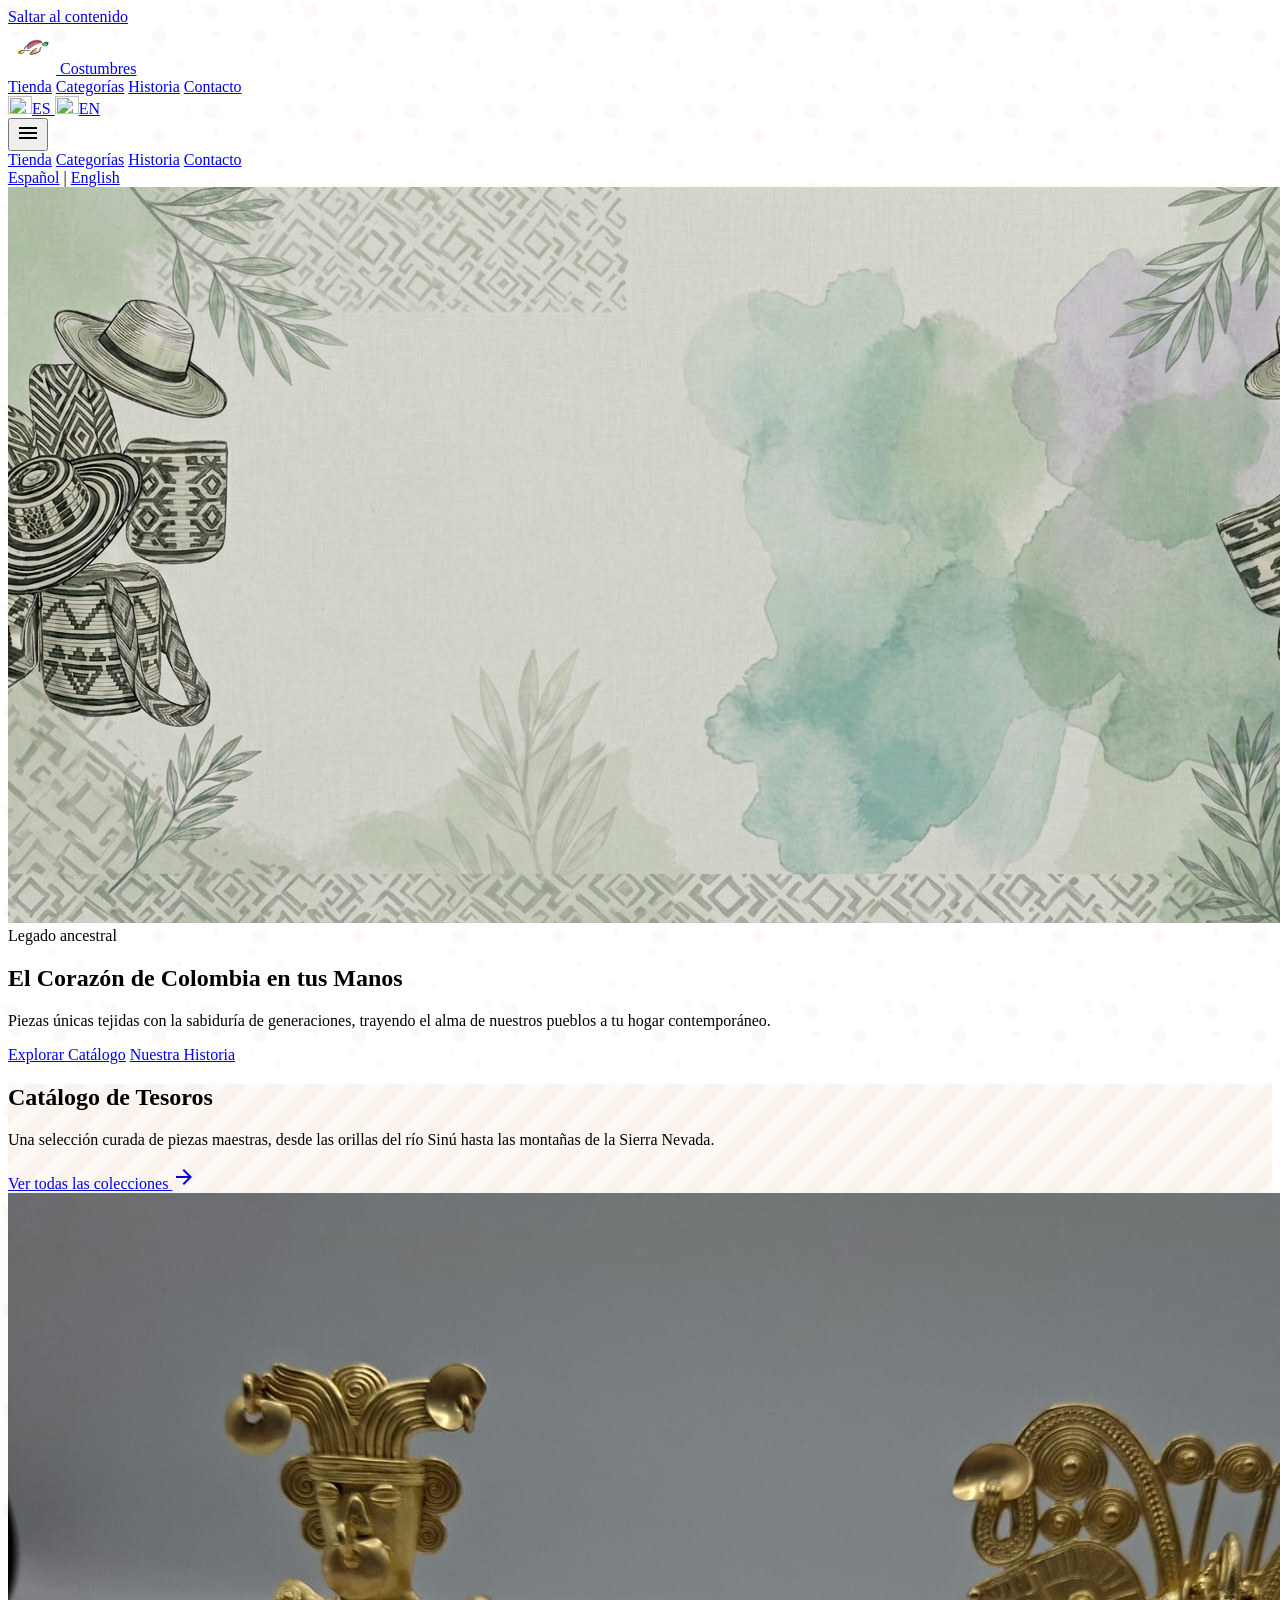
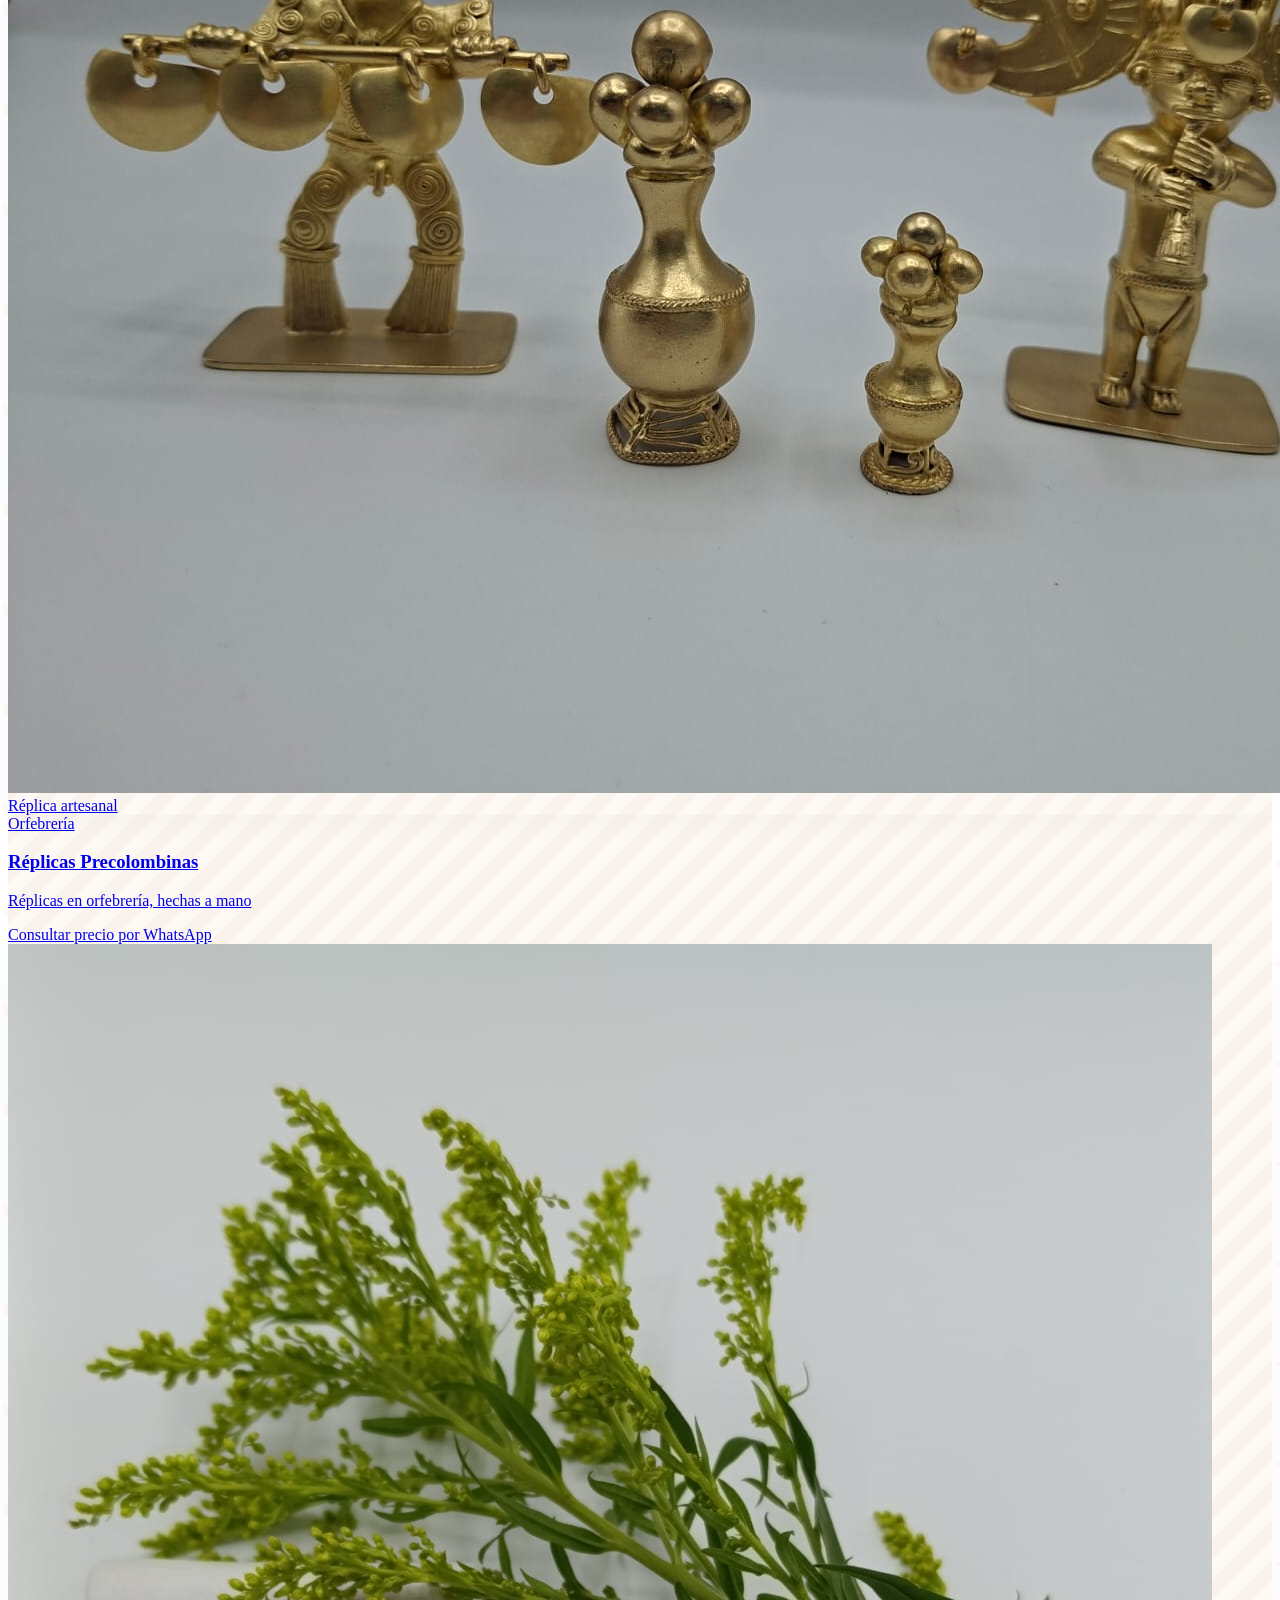
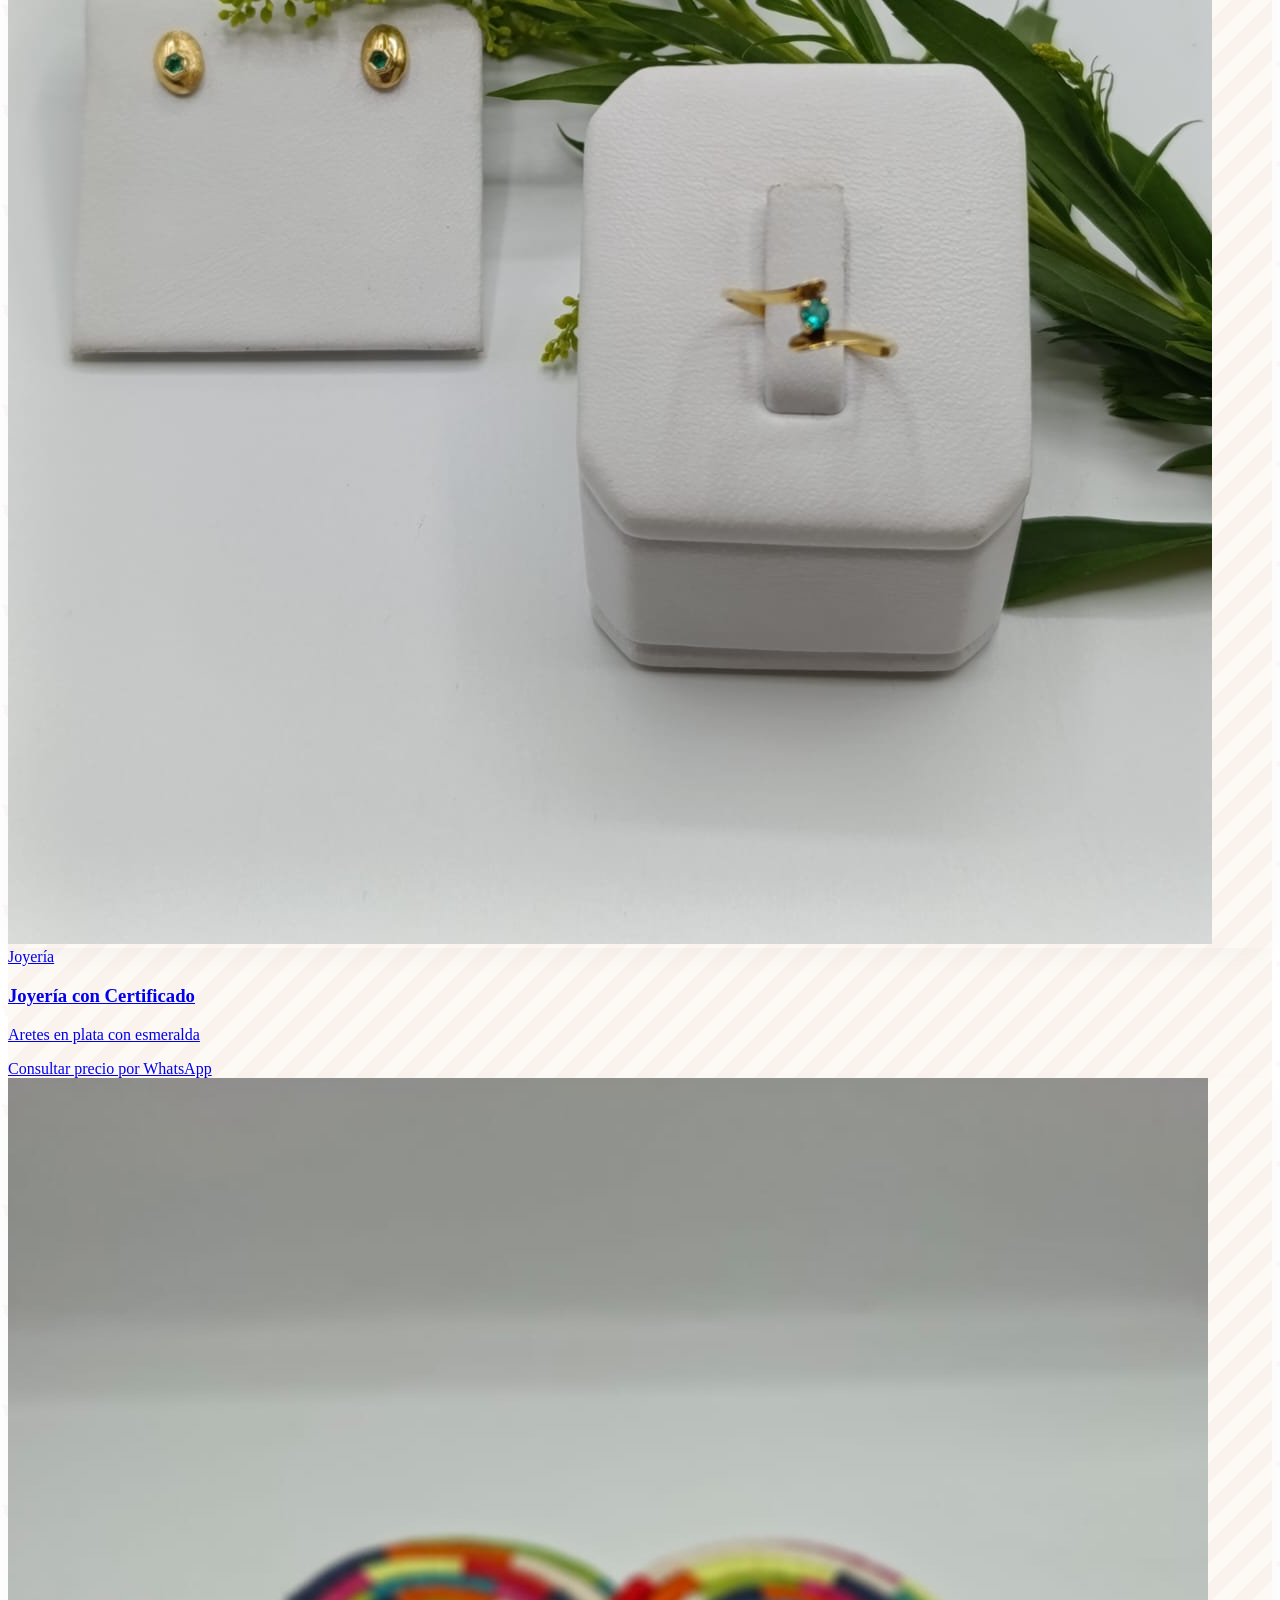
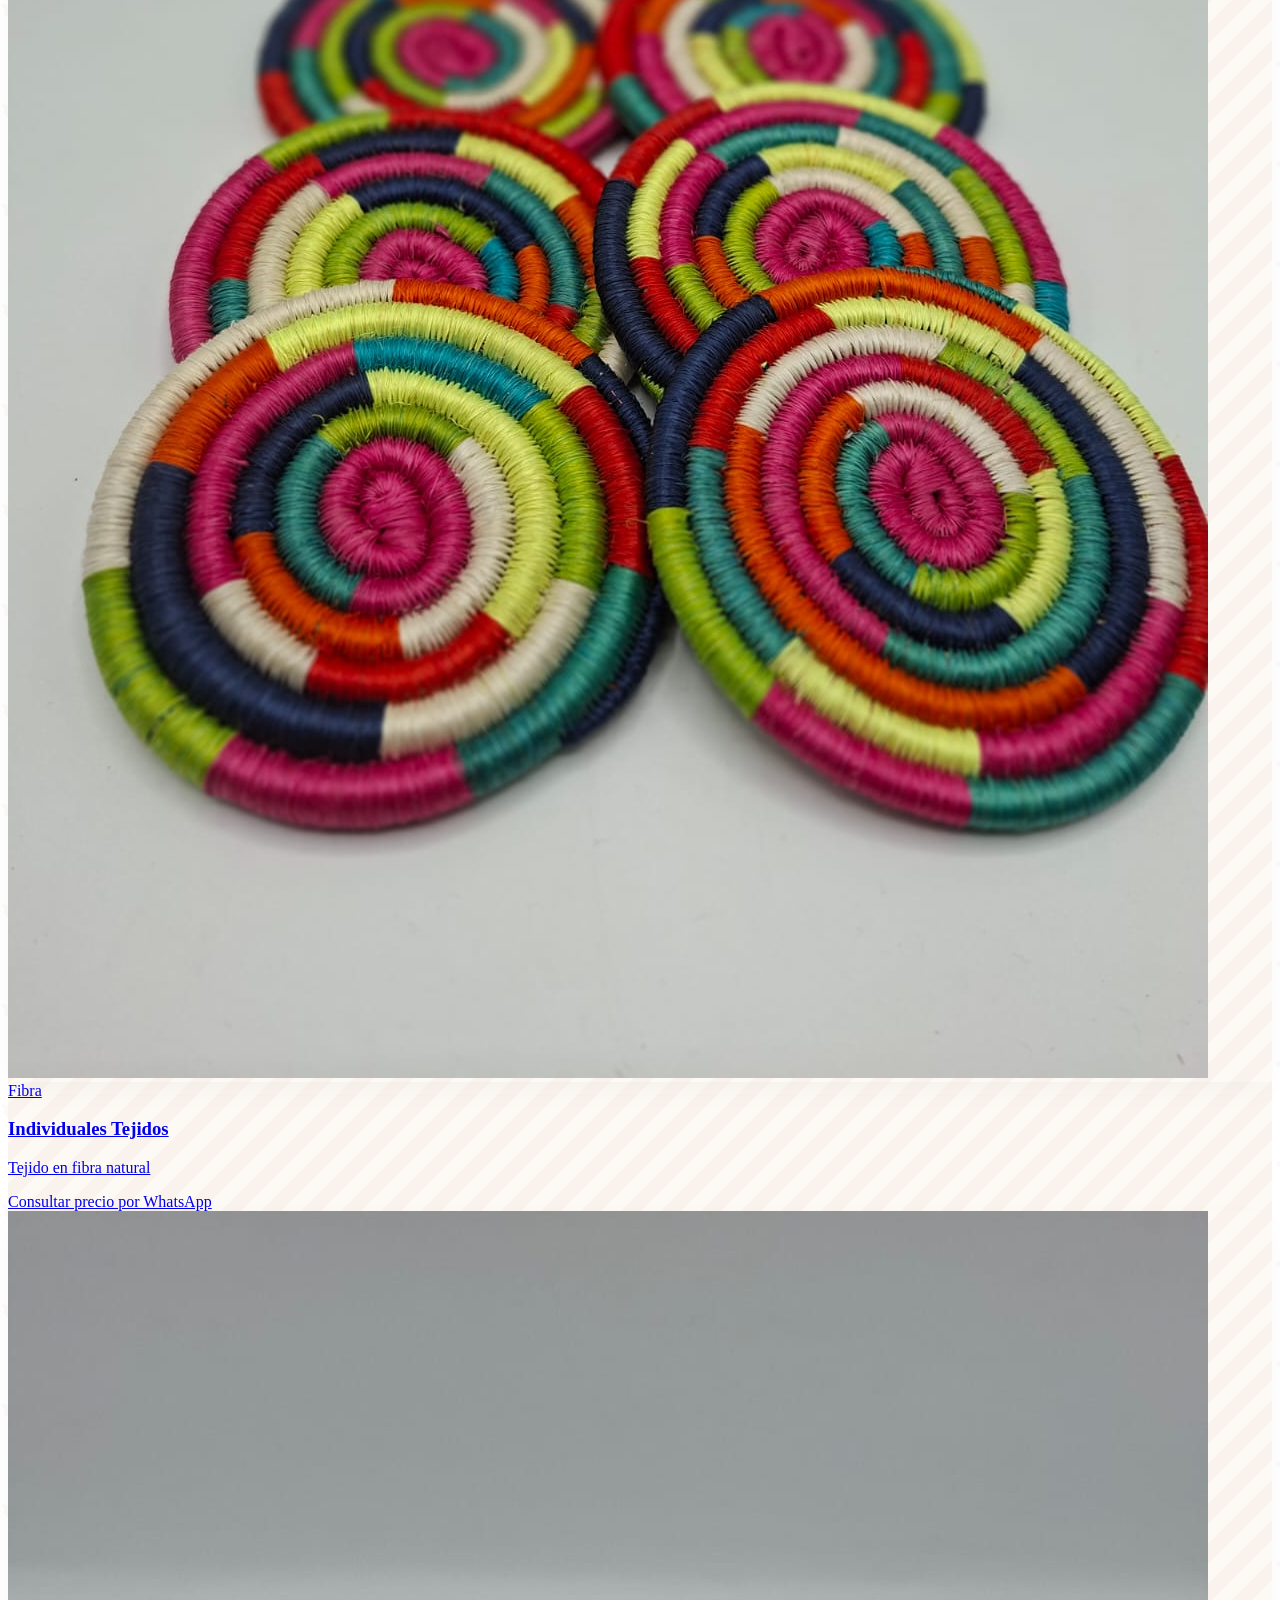
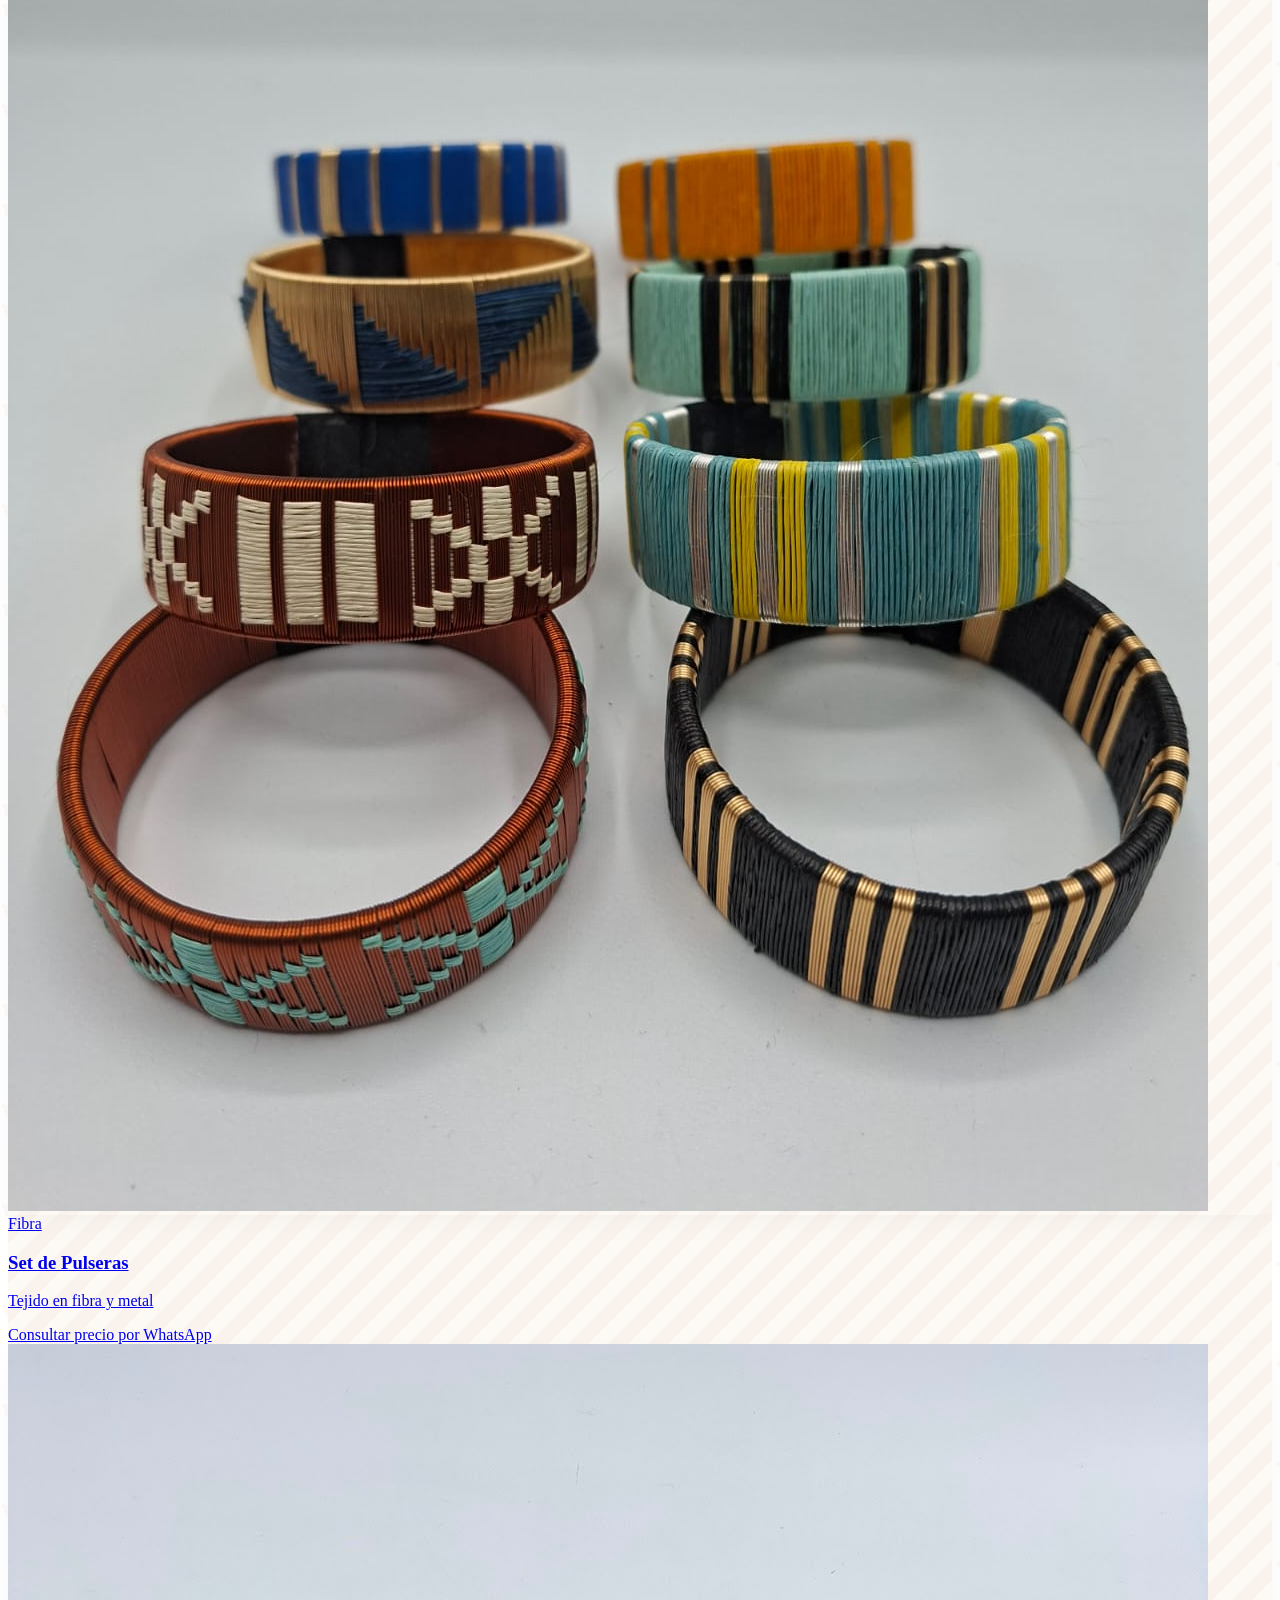
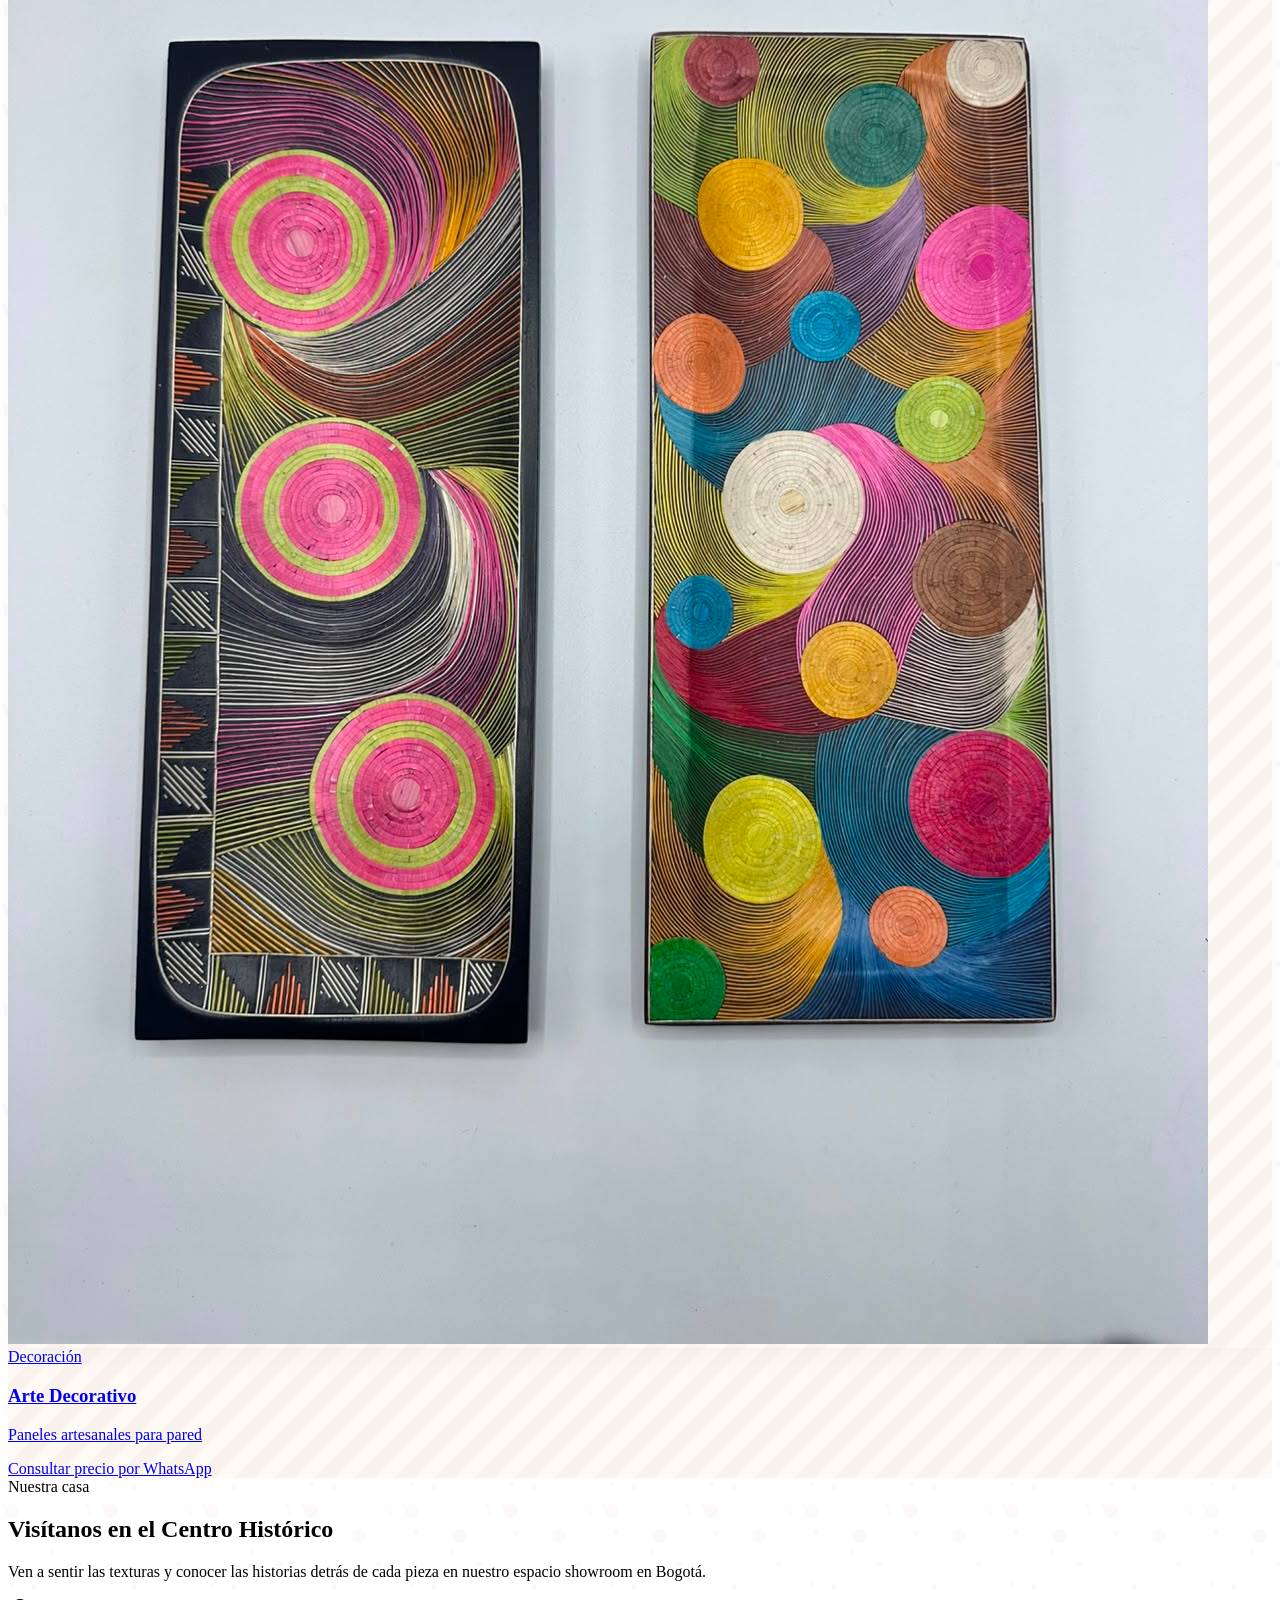
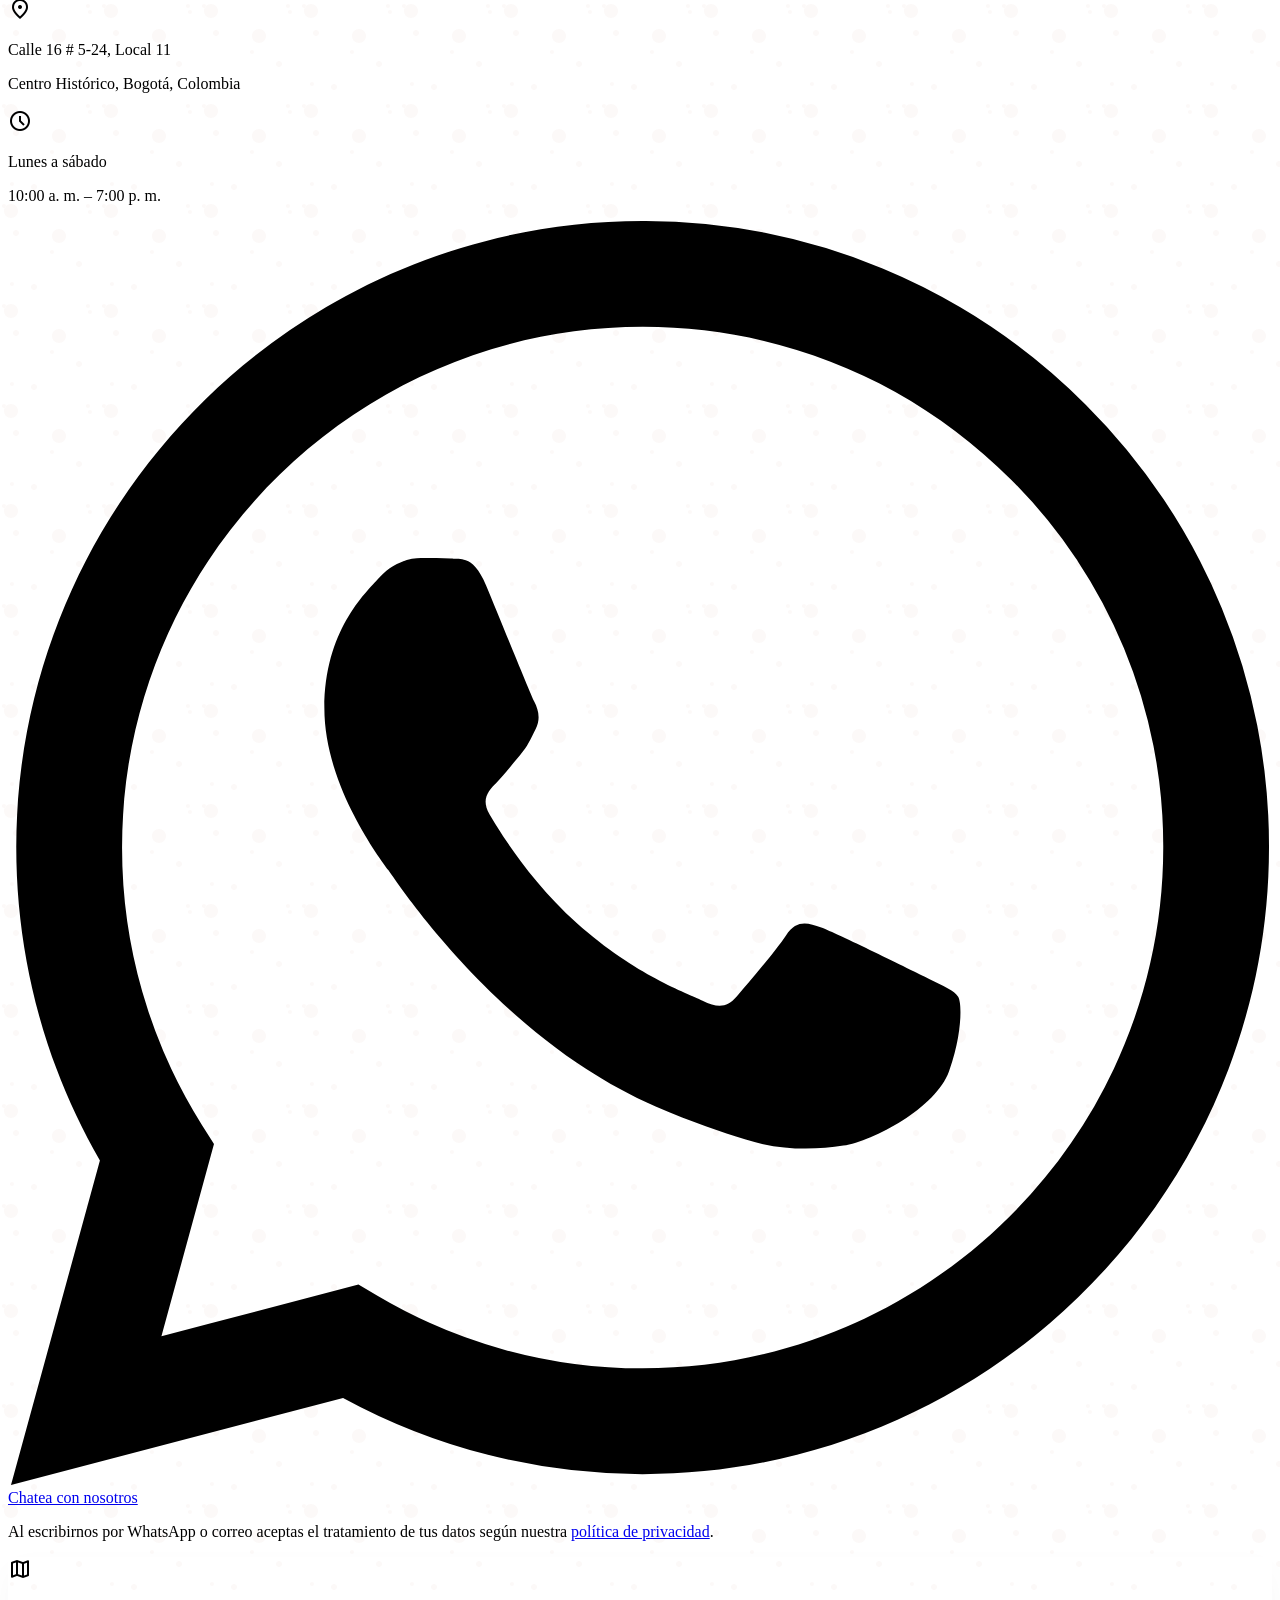
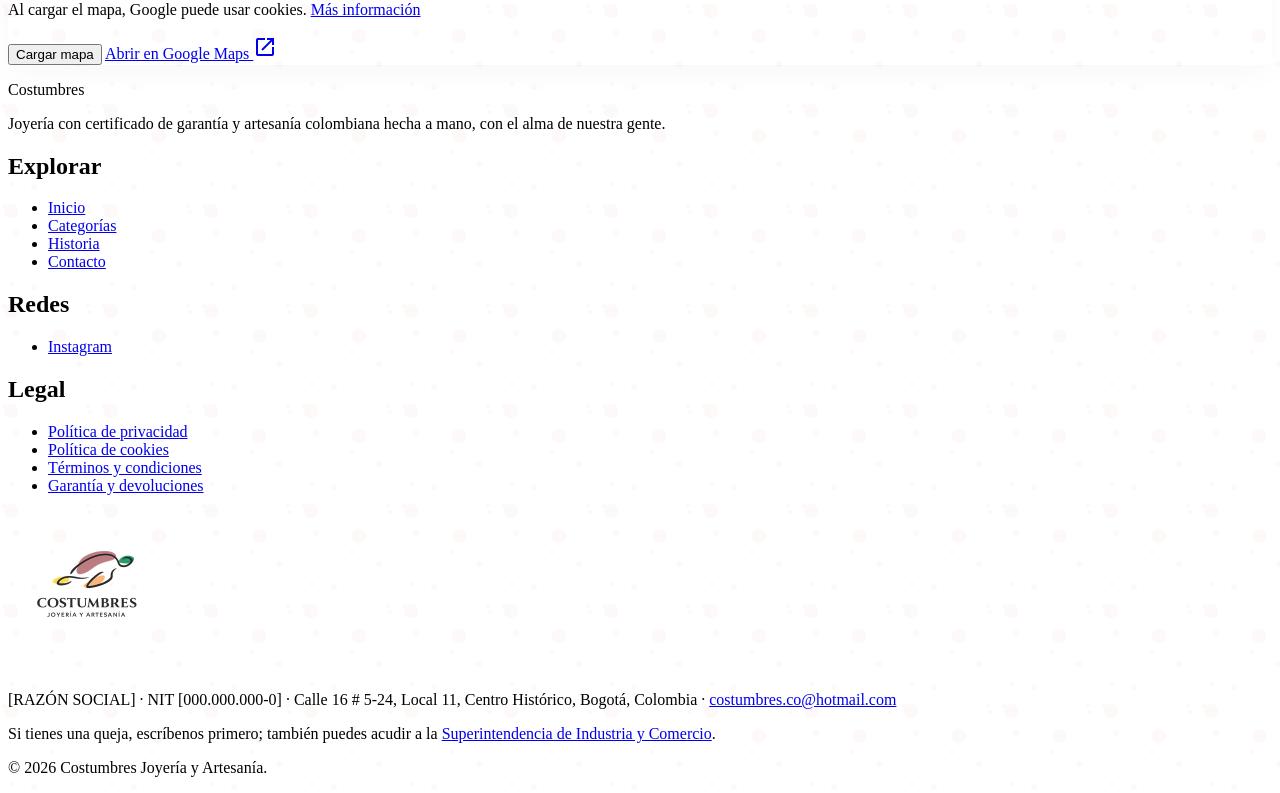
==== Costumbres_Web/index.html @ a14c39f5 "Aplicar auditoría: legal, accesibilidad, UX y rendimiento (ES y EN) - Nuevas páginas privacidad.html" ====
<!DOCTYPE html>

<html class="light" lang="es">

<head>
    <meta charset="utf-8" />
    <meta content="width=device-width, initial-scale=1.0" name="viewport" />
    <title>Costumbres | Joyería y artesanía colombiana en Bogotá</title>
    <meta name="description" content="Joyería con certificado de garantía y artesanías colombianas hechas a mano: chaquira, werregue, sombrero vueltiao, mochila wayúu y más. Visítanos en el centro histórico de Bogotá o escríbenos por WhatsApp." />
    <meta property="og:type" content="website" />
    <meta property="og:site_name" content="Costumbres" />
    <meta property="og:title" content="Costumbres | Joyería y artesanía colombiana en Bogotá" />
    <meta property="og:description" content="Joyería con certificado de garantía y artesanías colombianas hechas a mano: chaquira, werregue, sombrero vueltiao, mochila wayúu y más. Visítanos en el centro histórico de Bogotá o escríbenos por WhatsApp." />
    <meta property="og:locale" content="es_CO" />
    <!-- Al publicar en Cloudflare: agregar og:image, <link rel="canonical"> y <link rel="alternate" hreflang> con la URL absoluta del dominio -->
    <link rel="icon" type="image/png" href="img/logos/icono-96.png" />
    <link rel="apple-touch-icon" href="img/logos/icono-192.png" />
    <link href="https://fonts.googleapis.com" rel="preconnect" />
    <link crossorigin="" href="https://fonts.gstatic.com" rel="preconnect" />
    <link
        href="https://fonts.googleapis.com/css2?family=Be+Vietnam+Pro:wght@400;600&amp;family=Bricolage+Grotesque:wght@600;700;800&amp;display=swap"
        rel="stylesheet" />
    <link
        href="https://fonts.googleapis.com/css2?family=Material+Symbols+Outlined:opsz,wght,FILL,GRAD@24,400,0..1,0&amp;icon_names=arrow_forward,chat,close,eco,energy_savings_leaf,expand_more,format_quote,location_on,mail,map,menu,open_in_new,pause,play_arrow,schedule,verified&amp;display=block"
        rel="stylesheet" />
    <script src="https://cdn.tailwindcss.com?plugins=forms,container-queries"></script>
    <script src="js/tailwind-config.js"></script>
    <link href="css/base.css" rel="stylesheet" />
    <link href="css/index.css" rel="stylesheet" />
</head>

<body
    class="bg-background text-on-surface selection:bg-primary selection:text-on-primary font-body-md overflow-x-hidden organic-texture">
    <a href="#contenido"
        class="sr-only focus:not-sr-only focus:fixed focus:top-3 focus:left-3 focus:z-[60] focus:bg-surface focus:text-on-primary-fixed-variant focus:px-5 focus:py-3 focus:rounded-full focus:shadow-md font-label-md text-label-md">Saltar al contenido</a>
    <!-- TopNavBar -->
    <nav aria-label="Principal"
        class="site-nav fixed top-0 w-full z-50 bg-surface/90 backdrop-blur-md border-b border-outline-variant/30 transition-shadow duration-300">
        <div
            class="flex justify-between items-center px-margin-mobile md:px-margin-desktop max-w-container-max mx-auto h-20">
            <a href="index.html" aria-label="Costumbres, inicio" class="rounded-lg transition-transform active:scale-95 flex items-center gap-3">
                <img alt="" class="h-12 w-12 object-contain" src="img/logos/icono-96.png" width="48" height="48" />
                <span
                    class="font-headline-md text-headline-md font-bold text-primary tracking-tight hidden sm:inline">Costumbres</span>
            </a>
            <div class="hidden md:flex items-center gap-8">
                <a class="font-label-md text-label-md text-on-primary-fixed-variant border-b-2 border-primary pb-1"
                    href="index.html" aria-current="page">Tienda</a>
                <a class="font-label-md text-label-md text-on-surface-variant hover:text-on-primary-fixed-variant transition-colors duration-300"
                    href="categorias.html">Categorías</a>
                <a class="font-label-md text-label-md text-on-surface-variant hover:text-on-primary-fixed-variant transition-colors duration-300"
                    href="historia.html">Historia</a>
                <a class="font-label-md text-label-md text-on-surface-variant hover:text-on-primary-fixed-variant transition-colors duration-300"
                    href="contacto.html">Contacto</a>
                <div class="flex items-center gap-1 border-l border-outline-variant/40 pl-6" role="group" aria-label="Idioma">
                    <a href="index.html" hreflang="es" lang="es" title="Español"
                        class="flex items-center gap-2 px-3 py-2 rounded-full font-label-md text-label-md transition-colors text-on-primary-fixed-variant bg-surface-container-low" aria-current="true">
                        <img src="https://flagcdn.com/24x18/co.png" alt="" width="24" height="18" class="rounded-sm shadow-sm" />ES
                    </a>
                    <a href="en/index.html" hreflang="en" lang="en" title="English"
                        class="flex items-center gap-2 px-3 py-2 rounded-full font-label-md text-label-md transition-colors text-on-surface-variant hover:text-on-primary-fixed-variant">
                        <img src="https://flagcdn.com/24x18/us.png" alt="" width="24" height="18" class="rounded-sm shadow-sm" />EN
                    </a>
                </div>
            </div>
            <button id="menu-toggle" type="button"
                class="md:hidden w-11 h-11 flex items-center justify-center rounded-full hover:bg-surface-container-low transition-colors"
                aria-label="Abrir menú" aria-expanded="false" aria-controls="mobile-menu"
                data-label-open="Abrir menú" data-label-close="Cerrar menú">
                <span class="material-symbols-outlined" aria-hidden="true">menu</span>
            </button>
        </div>
        <div id="mobile-menu"
            class="hidden md:hidden flex-col bg-surface border-t border-outline-variant/30 px-margin-mobile py-4 gap-1">
            <a class="block py-3 font-label-md text-label-md text-on-primary-fixed-variant font-bold" href="index.html" aria-current="page">Tienda</a>
            <a class="block py-3 font-label-md text-label-md text-on-surface-variant" href="categorias.html">Categorías</a>
            <a class="block py-3 font-label-md text-label-md text-on-surface-variant" href="historia.html">Historia</a>
            <a class="block py-3 font-label-md text-label-md text-on-surface-variant" href="contacto.html">Contacto</a>
            <div class="flex items-center gap-2 pt-3 mt-2 border-t border-outline-variant/20 text-label-md font-label-md"
                role="group" aria-label="Idioma">
                <a class="py-3 text-on-primary-fixed-variant font-bold" aria-current="true" href="index.html" hreflang="es" lang="es">Español</a>
                <span class="text-on-surface-variant" aria-hidden="true">|</span>
                <a class="py-3 text-on-surface-variant" href="en/index.html" hreflang="en" lang="en">English</a>
            </div>
        </div>
    </nav>
    <main id="contenido" class="pt-20">
        <!-- Hero Section -->
        <section class="relative h-[85vh] flex items-center justify-center overflow-hidden">
            <div class="absolute inset-0 z-0">
                <img alt="Collar artesanal en chaquira, hecho a mano, con patrones geométricos de colores" fetchpriority="high"
                    class="w-full h-full object-cover contrast-105 saturate-105 brightness-100" src="img/hero/hero-inicio.jpg" />
                <!-- Sombra radial clara en el centro para aislar el texto -->
                <div class="absolute inset-0 bg-[radial-gradient(circle,_rgba(255,255,255,0.6)_0%,_transparent_70%)]"></div>
            </div>

            <div class="relative z-10 text-center px-margin-mobile md:px-margin-desktop max-w-4xl mx-auto">
                <span class="font-label-md text-label-md text-on-primary-fixed-variant bg-surface-container-low/80 backdrop-blur px-4 py-1 rounded-full mb-6 inline-block border border-outline-variant/30">
                    Legado ancestral
                </span>

                <!-- Tipografía oscura para máxima legibilidad -->
                <h1 class="font-display-lg text-display-lg-mobile md:text-display-lg text-on-surface mb-8 leading-tight drop-shadow-sm">
                    El Corazón de Colombia en tus Manos
                </h1>
                <p class="font-body-lg text-body-lg text-on-surface-variant mb-10 max-w-2xl mx-auto text-balance">
                    Piezas únicas tejidas con la sabiduría de generaciones, trayendo el alma de nuestros pueblos a tu hogar contemporáneo.
                </p>

                <div class="flex flex-col md:flex-row gap-4 justify-center">
                    <a class="bg-primary text-on-primary-fixed px-8 py-4 rounded-full font-label-md text-label-md hover:brightness-110 active:scale-95 transition-all shadow-lg shadow-primary/20 inline-flex items-center justify-center gap-2 text-center" href="categorias.html">Explorar Catálogo</a>
                    <a class="border-2 border-primary text-on-primary-fixed-variant px-8 py-4 rounded-full font-label-md text-label-md hover:bg-primary/10 active:scale-95 transition-all inline-flex items-center justify-center gap-2 text-center" href="historia.html">Nuestra Historia</a>
                </div>
            </div>
        </section>
        <!-- Product Grid: Catálogo de Tesoros -->
        <section
            class="py-24 px-margin-mobile md:px-margin-desktop max-w-container-max mx-auto woven-pattern rounded-[40px] my-12">
            <div class="flex flex-col md:flex-row justify-between md:items-end mb-16 gap-6">
                <div class="max-w-xl">
                    <h2 class="font-headline-lg text-headline-lg text-on-surface mb-4">Catálogo de Tesoros</h2>
                    <p class="font-body-md text-body-md text-on-surface-variant">Una selección curada de piezas maestras, desde las orillas del río Sinú hasta las montañas de la Sierra Nevada.</p>
                </div>
                <a href="categorias.html" class="text-on-primary-fixed-variant font-label-md text-label-md flex items-center gap-2 group py-2 hover:underline underline-offset-4">
                    Ver todas las colecciones
                    <span class="material-symbols-outlined motion-safe:group-hover:translate-x-1 transition-transform" aria-hidden="true">arrow_forward</span>
                </a>
            </div>
            <div class="grid grid-cols-1 md:grid-cols-12 gap-gutter">
                <a href="https://wa.me/573000000000?text=Hola%2C%20Costumbres.%20Quiero%20consultar%20el%20precio%20de%3A%20R%C3%A9plicas%20Precolombinas" target="_blank" rel="noopener"
                    class="md:col-span-8 group block rounded-3xl motion-safe:hover:-translate-y-1 transition-transform duration-300">
                    <div class="relative aspect-[16/9] overflow-hidden rounded-3xl earth-shadow mb-6">
                        <img class="w-full h-full object-cover motion-safe:group-hover:scale-105 transition-transform duration-700"
                            alt="Réplicas artesanales de figuras antropomorfas de orfebrería precolombina" src="img/artesanias/f11.jpg" loading="lazy" decoding="async" />
                        <div class="absolute top-6 left-6">
                            <span class="bg-tertiary-fixed text-on-tertiary-fixed px-3 py-1 rounded-full font-label-md text-label-md">Réplica artesanal</span>
                        </div>
                    </div>
                    <div>
                        <span class="inline-flex items-center gap-2 font-label-md text-label-md text-on-primary-fixed-variant mb-2">
                            <span class="w-2 h-2 rounded-full bg-primary" aria-hidden="true"></span>Orfebrería
                        </span>
                        <h3 class="font-headline-md text-headline-md text-on-surface mb-1">Réplicas Precolombinas</h3>
                        <p class="text-on-surface-variant font-body-md">Réplicas en orfebrería, hechas a mano</p>
                        <span class="mt-3 inline-flex items-center gap-2 font-label-md text-label-md text-on-primary-fixed-variant group-hover:underline underline-offset-4">Consultar precio por WhatsApp</span>
                    </div>
                </a>
                <a href="https://wa.me/573000000000?text=Hola%2C%20Costumbres.%20Quiero%20consultar%20el%20precio%20de%3A%20Joyer%C3%ADa%20con%20Certificado" target="_blank" rel="noopener"
                    class="md:col-span-4 flex flex-col group block rounded-3xl motion-safe:hover:-translate-y-1 transition-transform duration-300">
                    <div class="relative flex-grow aspect-[4/5] overflow-hidden rounded-3xl earth-shadow mb-6">
                        <img class="w-full h-full object-cover motion-safe:group-hover:scale-105 transition-transform duration-700"
                            alt="Aretes en plata con esmeralda y anillo en su estuche" src="img/joyas/f03.jpg" loading="lazy" decoding="async" />
                    </div>
                    <div>
                        <span class="inline-flex items-center gap-2 font-label-md text-label-md text-tertiary mb-2">
                            <span class="w-2 h-2 rounded-full bg-tertiary-fixed-dim" aria-hidden="true"></span>Joyería
                        </span>
                        <h3 class="font-headline-md text-headline-md text-on-surface mb-1">Joyería con Certificado</h3>
                        <p class="text-on-surface-variant font-body-md">Aretes en plata con esmeralda</p>
                        <span class="mt-3 inline-flex items-center gap-2 font-label-md text-label-md text-on-primary-fixed-variant group-hover:underline underline-offset-4">Consultar precio por WhatsApp</span>
                    </div>
                </a>
                <a href="https://wa.me/573000000000?text=Hola%2C%20Costumbres.%20Quiero%20consultar%20el%20precio%20de%3A%20Individuales%20Tejidos" target="_blank" rel="noopener"
                    class="md:col-span-4 group block rounded-3xl motion-safe:hover:-translate-y-1 transition-transform duration-300">
                    <div class="relative aspect-square overflow-hidden rounded-3xl earth-shadow mb-6">
                        <img class="w-full h-full object-cover motion-safe:group-hover:scale-105 transition-transform duration-700"
                            alt="Individuales tejidos a mano en fibra con patrones circulares de colores" src="img/artesanias/f20.jpg" loading="lazy" decoding="async" />
                    </div>
                    <div>
                        <span class="inline-flex items-center gap-2 font-label-md text-label-md text-secondary mb-2">
                            <span class="w-2 h-2 rounded-full bg-secondary" aria-hidden="true"></span>Fibra
                        </span>
                        <h3 class="font-headline-md text-headline-md text-on-surface mb-1">Individuales Tejidos</h3>
                        <p class="text-on-surface-variant font-body-md">Tejido en fibra natural</p>
                        <span class="mt-3 inline-flex items-center gap-2 font-label-md text-label-md text-on-primary-fixed-variant group-hover:underline underline-offset-4">Consultar precio por WhatsApp</span>
                    </div>
                </a>
                <a href="https://wa.me/573000000000?text=Hola%2C%20Costumbres.%20Quiero%20consultar%20el%20precio%20de%3A%20Set%20de%20Pulseras" target="_blank" rel="noopener"
                    class="md:col-span-4 group block rounded-3xl motion-safe:hover:-translate-y-1 transition-transform duration-300">
                    <div class="relative aspect-square overflow-hidden rounded-3xl earth-shadow mb-6">
                        <img class="w-full h-full object-cover motion-safe:group-hover:scale-105 transition-transform duration-700"
                            alt="Pulseras artesanales tejidas en fibra con hilos dorados" src="img/artesanias/f46.jpg" loading="lazy" decoding="async" />
                    </div>
                    <div>
                        <span class="inline-flex items-center gap-2 font-label-md text-label-md text-tertiary mb-2">
                            <span class="w-2 h-2 rounded-full bg-tertiary-fixed-dim" aria-hidden="true"></span>Fibra
                        </span>
                        <h3 class="font-headline-md text-headline-md text-on-surface mb-1">Set de Pulseras</h3>
                        <p class="text-on-surface-variant font-body-md">Tejido en fibra y metal</p>
                        <span class="mt-3 inline-flex items-center gap-2 font-label-md text-label-md text-on-primary-fixed-variant group-hover:underline underline-offset-4">Consultar precio por WhatsApp</span>
                    </div>
                </a>
                <a href="https://wa.me/573000000000?text=Hola%2C%20Costumbres.%20Quiero%20consultar%20el%20precio%20de%3A%20Arte%20Decorativo" target="_blank" rel="noopener"
                    class="md:col-span-4 group block rounded-3xl motion-safe:hover:-translate-y-1 transition-transform duration-300">
                    <div class="relative aspect-square overflow-hidden rounded-3xl earth-shadow mb-6">
                        <img class="w-full h-full object-cover motion-safe:group-hover:scale-105 transition-transform duration-700"
                            alt="Arte decorativo artesanal con círculos de colores en relieve" src="img/artesanias/f60.jpg" loading="lazy" decoding="async" />
                    </div>
                    <div>
                        <span class="inline-flex items-center gap-2 font-label-md text-label-md text-secondary mb-2">
                            <span class="w-2 h-2 rounded-full bg-secondary" aria-hidden="true"></span>Decoración
                        </span>
                        <h3 class="font-headline-md text-headline-md text-on-surface mb-1">Arte Decorativo</h3>
                        <p class="text-on-surface-variant font-body-md">Paneles artesanales para pared</p>
                        <span class="mt-3 inline-flex items-center gap-2 font-label-md text-label-md text-on-primary-fixed-variant group-hover:underline underline-offset-4">Consultar precio por WhatsApp</span>
                    </div>
                </a>
            </div>
        </section>
        <!-- Visit Us Section -->
        <section class="py-24 px-margin-mobile md:px-margin-desktop max-w-container-max mx-auto">
            <div class="grid grid-cols-1 md:grid-cols-2 gap-16 items-center">
                <div class="space-y-10">
                    <div>
                        <span class="font-label-md text-label-md text-on-primary-fixed-variant mb-4 block">Nuestra casa</span>
                        <h2 class="font-display-lg text-display-lg-mobile md:text-headline-lg text-on-surface">Visítanos en el Centro Histórico</h2>
                        <p class="font-body-lg text-body-lg text-on-surface-variant mt-6">Ven a sentir las texturas y conocer las historias detrás de cada pieza en nuestro espacio showroom en Bogotá.</p>
                    </div>
                    <div class="space-y-6">
                        <div class="flex items-start gap-4">
                            <span class="material-symbols-outlined text-primary text-3xl" aria-hidden="true">location_on</span>
                            <div>
                                <p class="font-headline-md text-on-surface">Calle 16 # 5-24, Local 11</p>
                                <p class="text-on-surface-variant">Centro Histórico, Bogotá, Colombia</p>
                            </div>
                        </div>
                        <div class="flex items-start gap-4">
                            <span class="material-symbols-outlined text-primary text-3xl" aria-hidden="true">schedule</span>
                            <div>
                                <p class="font-headline-md text-on-surface">Lunes a sábado</p>
                                <p class="text-on-surface-variant">10:00 a. m. – 7:00 p. m.</p>
                            </div>
                        </div>
                    </div>
                    <div class="pt-6 space-y-4">
                        <a class="inline-flex items-center gap-3 bg-whatsapp text-on-surface px-8 py-4 rounded-full font-label-md text-label-md hover:brightness-105 transition-all shadow-lg shadow-whatsapp/20 active:scale-95" href="https://wa.me/573000000000?text=Hola%2C%20Costumbres.%20Quiero%20m%C3%A1s%20informaci%C3%B3n%20sobre%20sus%20piezas." target="_blank" rel="noopener">
                            <svg class="w-6 h-6 fill-current" viewBox="0 0 24 24" aria-hidden="true" focusable="false"><path d="M17.472 14.382c-.297-.149-1.758-.867-2.03-.967-.273-.099-.471-.148-.67.15-.197.297-.767.966-.94 1.164-.173.199-.347.223-.644.075-.297-.15-1.255-.463-2.39-1.475-.883-.788-1.48-1.761-1.653-2.059-.173-.297-.018-.458.13-.606.134-.133.298-.347.446-.52.149-.174.198-.298.298-.497.099-.198.05-.371-.025-.52-.075-.149-.669-1.612-.916-2.207-.242-.579-.487-.5-.669-.51-.173-.008-.371-.01-.57-.01-.198 0-.52.074-.792.372-.272.297-1.04 1.016-1.04 2.479 0 1.462 1.065 2.875 1.213 3.074.149.198 2.096 3.2 5.077 4.487.709.306 1.262.489 1.694.625.712.227 1.36.195 1.871.118.571-.085 1.758-.719 2.006-1.413.248-.694.248-1.289.173-1.413-.074-.124-.272-.198-.57-.347m-5.421 7.403h-.004a9.87 9.87 0 01-5.031-1.378l-.361-.214-3.741.982.998-3.648-.235-.374a9.86 9.86 0 01-1.51-5.26c.001-5.45 4.436-9.884 9.888-9.884 2.64 0 5.122 1.03 6.988 2.898a9.825 9.825 0 012.893 6.994c-.003 5.45-4.437 9.884-9.885 9.884m8.413-18.297A11.815 11.815 0 0012.05 0C5.495 0 .16 5.335.157 11.892c0 2.096.547 4.142 1.588 5.945L.057 24l6.305-1.654a11.882 11.882 0 005.683 1.448h.005c6.554 0 11.89-5.335 11.893-11.893a11.821 11.821 0 00-3.48-8.413z"></path></svg>
                            Chatea con nosotros
                        </a>
                        <p class="font-body-md text-label-md text-on-surface-variant max-w-md">Al escribirnos por WhatsApp o correo aceptas el tratamiento de tus datos según nuestra <a class="underline underline-offset-4 hover:text-on-primary-fixed-variant" href="privacidad.html">política de privacidad</a>.</p>
                    </div>
                </div>
                <div class="relative rounded-3xl overflow-hidden earth-shadow h-80 md:h-[500px]">
                    <div class="map-facade w-full h-full bg-surface-container-low flex flex-col items-center justify-center gap-4 p-6 text-center"
                        data-map-src="https://www.google.com/maps?q=Calle+16+%235-24+Local+11%2C+Bogot%C3%A1%2C+Colombia&amp;output=embed" data-map-title="Ubicación de Costumbres en Bogotá">
                        <span class="material-symbols-outlined text-on-primary-fixed-variant text-5xl" aria-hidden="true">map</span>
                        <p class="font-body-md text-body-md text-on-surface-variant max-w-xs">Al cargar el mapa, Google puede usar cookies. <a class="underline underline-offset-4" href="privacidad.html#cookies">Más información</a></p>
                        <div class="flex flex-wrap gap-3 justify-center">
                            <button type="button" class="map-load bg-primary text-on-primary-fixed px-6 py-3 rounded-full font-label-md text-label-md hover:brightness-110 active:scale-95 transition-all">Cargar mapa</button>
                            <a href="https://www.google.com/maps/search/?api=1&amp;query=Calle+16+%235-24+Local+11%2C+Bogot%C3%A1%2C+Colombia" target="_blank" rel="noopener"
                                class="border-2 border-primary text-on-primary-fixed-variant px-6 py-3 rounded-full font-label-md text-label-md hover:bg-primary/10 transition-all inline-flex items-center gap-2">Abrir en Google Maps
                                <span class="material-symbols-outlined text-base" aria-hidden="true">open_in_new</span></a>
                        </div>
                    </div>
                </div>
            </div>
        </section>
    </main>
    <!-- Footer -->
    <footer class="bg-surface-container-low border-t border-outline-variant/20 pt-16 pb-10 mt-12">
        <div class="grid grid-cols-2 md:grid-cols-5 gap-x-gutter gap-y-10 px-margin-mobile md:px-margin-desktop max-w-container-max mx-auto mb-12">
            <div class="col-span-2 md:col-span-1 space-y-4">
                <p class="font-headline-md text-headline-md text-on-primary-fixed-variant font-bold">Costumbres</p>
                <p class="font-body-md text-body-md text-on-surface-variant max-w-xs">Joyería con certificado de garantía y artesanía colombiana hecha a mano, con el alma de nuestra gente.</p>
            </div>
            <div>
                <h2 class="font-label-md text-label-md text-on-surface mb-4">Explorar</h2>
                <ul class="space-y-2">
                    <li><a class="text-on-surface-variant hover:text-on-primary-fixed-variant transition-colors hover:underline decoration-primary/30 underline-offset-4 inline-block py-1" href="index.html">Inicio</a></li>
                    <li><a class="text-on-surface-variant hover:text-on-primary-fixed-variant transition-colors hover:underline decoration-primary/30 underline-offset-4 inline-block py-1" href="categorias.html">Categorías</a></li>
                    <li><a class="text-on-surface-variant hover:text-on-primary-fixed-variant transition-colors hover:underline decoration-primary/30 underline-offset-4 inline-block py-1" href="historia.html">Historia</a></li>
                    <li><a class="text-on-surface-variant hover:text-on-primary-fixed-variant transition-colors hover:underline decoration-primary/30 underline-offset-4 inline-block py-1" href="contacto.html">Contacto</a></li>
                </ul>
            </div>
            <div>
                <h2 class="font-label-md text-label-md text-on-surface mb-4">Redes</h2>
                <ul class="space-y-2">
                    <li><a class="text-on-surface-variant hover:text-on-primary-fixed-variant transition-colors hover:underline decoration-primary/30 underline-offset-4 inline-block py-1" href="https://www.instagram.com/costumbres.co/" target="_blank" rel="noopener">Instagram</a></li>
                    <!-- PENDIENTE: agregar Facebook y TikTok cuando tengan URL real -->
                </ul>
            </div>
            <div>
                <h2 class="font-label-md text-label-md text-on-surface mb-4">Legal</h2>
                <ul class="space-y-2">
                    <li><a class="text-on-surface-variant hover:text-on-primary-fixed-variant transition-colors hover:underline decoration-primary/30 underline-offset-4 inline-block py-1" href="privacidad.html">Política de privacidad</a></li>
                    <li><a class="text-on-surface-variant hover:text-on-primary-fixed-variant transition-colors hover:underline decoration-primary/30 underline-offset-4 inline-block py-1" href="privacidad.html#cookies">Política de cookies</a></li>
                    <li><a class="text-on-surface-variant hover:text-on-primary-fixed-variant transition-colors hover:underline decoration-primary/30 underline-offset-4 inline-block py-1" href="terminos.html">Términos y condiciones</a></li>
                    <li><a class="text-on-surface-variant hover:text-on-primary-fixed-variant transition-colors hover:underline decoration-primary/30 underline-offset-4 inline-block py-1" href="terminos.html#garantia">Garantía y devoluciones</a></li>
                </ul>
            </div>
            <div class="flex md:justify-end items-start">
                <img class="w-40 h-auto" src="img/logos/logo-320.png" width="160" height="160" loading="lazy" decoding="async"
                    alt="Costumbres Joyería y Artesanía" />
            </div>
        </div>
        <div class="px-margin-mobile md:px-margin-desktop max-w-container-max mx-auto pt-8 border-t border-outline-variant/30 text-center space-y-3">
            <!-- PENDIENTE: razón social y NIT reales (Ley 1480 de 2011, art. 23) -->
            <p class="font-body-md text-label-md text-on-surface-variant">
                [RAZÓN SOCIAL] · NIT [000.000.000-0] · Calle 16 # 5-24, Local 11, Centro Histórico, Bogotá, Colombia ·
                <a class="underline underline-offset-4 hover:text-on-primary-fixed-variant" href="mailto:costumbres.co@hotmail.com">costumbres.co@hotmail.com</a>
            </p>
            <p class="font-body-md text-label-md text-on-surface-variant max-w-2xl mx-auto">Si tienes una queja, escríbenos primero; también puedes acudir a la <a class="underline underline-offset-4 hover:text-on-primary-fixed-variant" href="https://www.sic.gov.co" target="_blank" rel="noopener">Superintendencia de Industria y Comercio</a>.</p>
            <p class="font-label-md text-label-md text-on-secondary-container italic">© 2026 Costumbres Joyería y Artesanía.</p>
        </div>
    </footer>
    <script src="js/nav.js"></script>
    <script src="js/mapa.js"></script>
</body>

</html>
---- Costumbres_Web/css/base.css ----
/* Estilos compartidos entre todas las paginas de Costumbres */

.material-symbols-outlined {
    font-variation-settings: 'FILL' 0, 'wght' 400, 'GRAD' 0, 'opsz' 24;
    display: inline-block;
    line-height: 1;
}

body {
    min-height: 100dvh;
}

/* Foco de teclado visible en todo el sitio (verde oscuro de la paleta: on-primary-fixed-variant) */
:focus-visible {
    outline: 2px solid #35533a;
    outline-offset: 3px;
}

/* Respeta "reducir movimiento" del sistema operativo */
@media (prefers-reduced-motion: reduce) {
    *,
    *::before,
    *::after {
        animation-duration: 0.01ms !important;
        animation-iteration-count: 1 !important;
        transition-duration: 0.01ms !important;
        scroll-behavior: auto !important;
    }
}

.organic-texture {
    background-image: url("data:image/svg+xml,%3Csvg width='100' height='100' viewBox='0 0 100 100' xmlns='http://www.w3.org/2000/svg'%3E%3Cpath d='M11 18c3.866 0 7-3.134 7-7s-3.134-7-7-7-7 3.134-7 7 3.134 7 7 7zm48 25c3.866 0 7-3.134 7-7s-3.134-7-7-7-7 3.134-7 7 3.134 7 7 7zm-43-7c1.657 0 3-1.343 3-3s-1.343-3-3-3-3 1.343-3 3 1.343 3 3 3zm63 31c1.657 0 3-1.343 3-3s-1.343-3-3-3-3 1.343-3 3 1.343 3 3 3zM34 90c1.657 0 3-1.343 3-3s-1.343-3-3-3-3 1.343-3 3 1.343 3 3 3zm56-76c1.105 0 2-.895 2-2s-.895-2-2-2-2 .895-2 2 .895 2 2 2zM12 86c1.105 0 2-.895 2-2s-.895-2-2-2-2 .895-2 2 .895 2 2 2zm76-78c1.105 0 2-.895 2-2s-.895-2-2-2-2 .895-2 2 .895 2 2 2zm-36 46c1.105 0 2-.895 2-2s-.895-2-2-2-2 .895-2 2 .895 2 2 2zm-48-46c1.105 0 2-.895 2-2s-.895-2-2-2-2 .895-2 2 .895 2 2 2z' fill='%239a4028' fill-opacity='0.03' fill-rule='evenodd'/%3E%3C/svg%3E");
}
---- Costumbres_Web/css/index.css ----
.woven-pattern {
    background-color: #fdf9f4;
    background-image: url("data:image/svg+xml,%3Csvg width='40' height='40' viewBox='0 0 40 40' xmlns='http://www.w3.org/2000/svg'%3E%3Cg fill='%239d422b' fill-opacity='0.03' fill-rule='evenodd'%3E%3Cpath d='M0 40L40 0H20L0 20M40 40V20L20 40'/%3E%3C/g%3E%3C/svg%3E");
}

.earth-shadow {
    box-shadow: 0 10px 30px -5px rgba(26, 43, 76, 0.04);
}
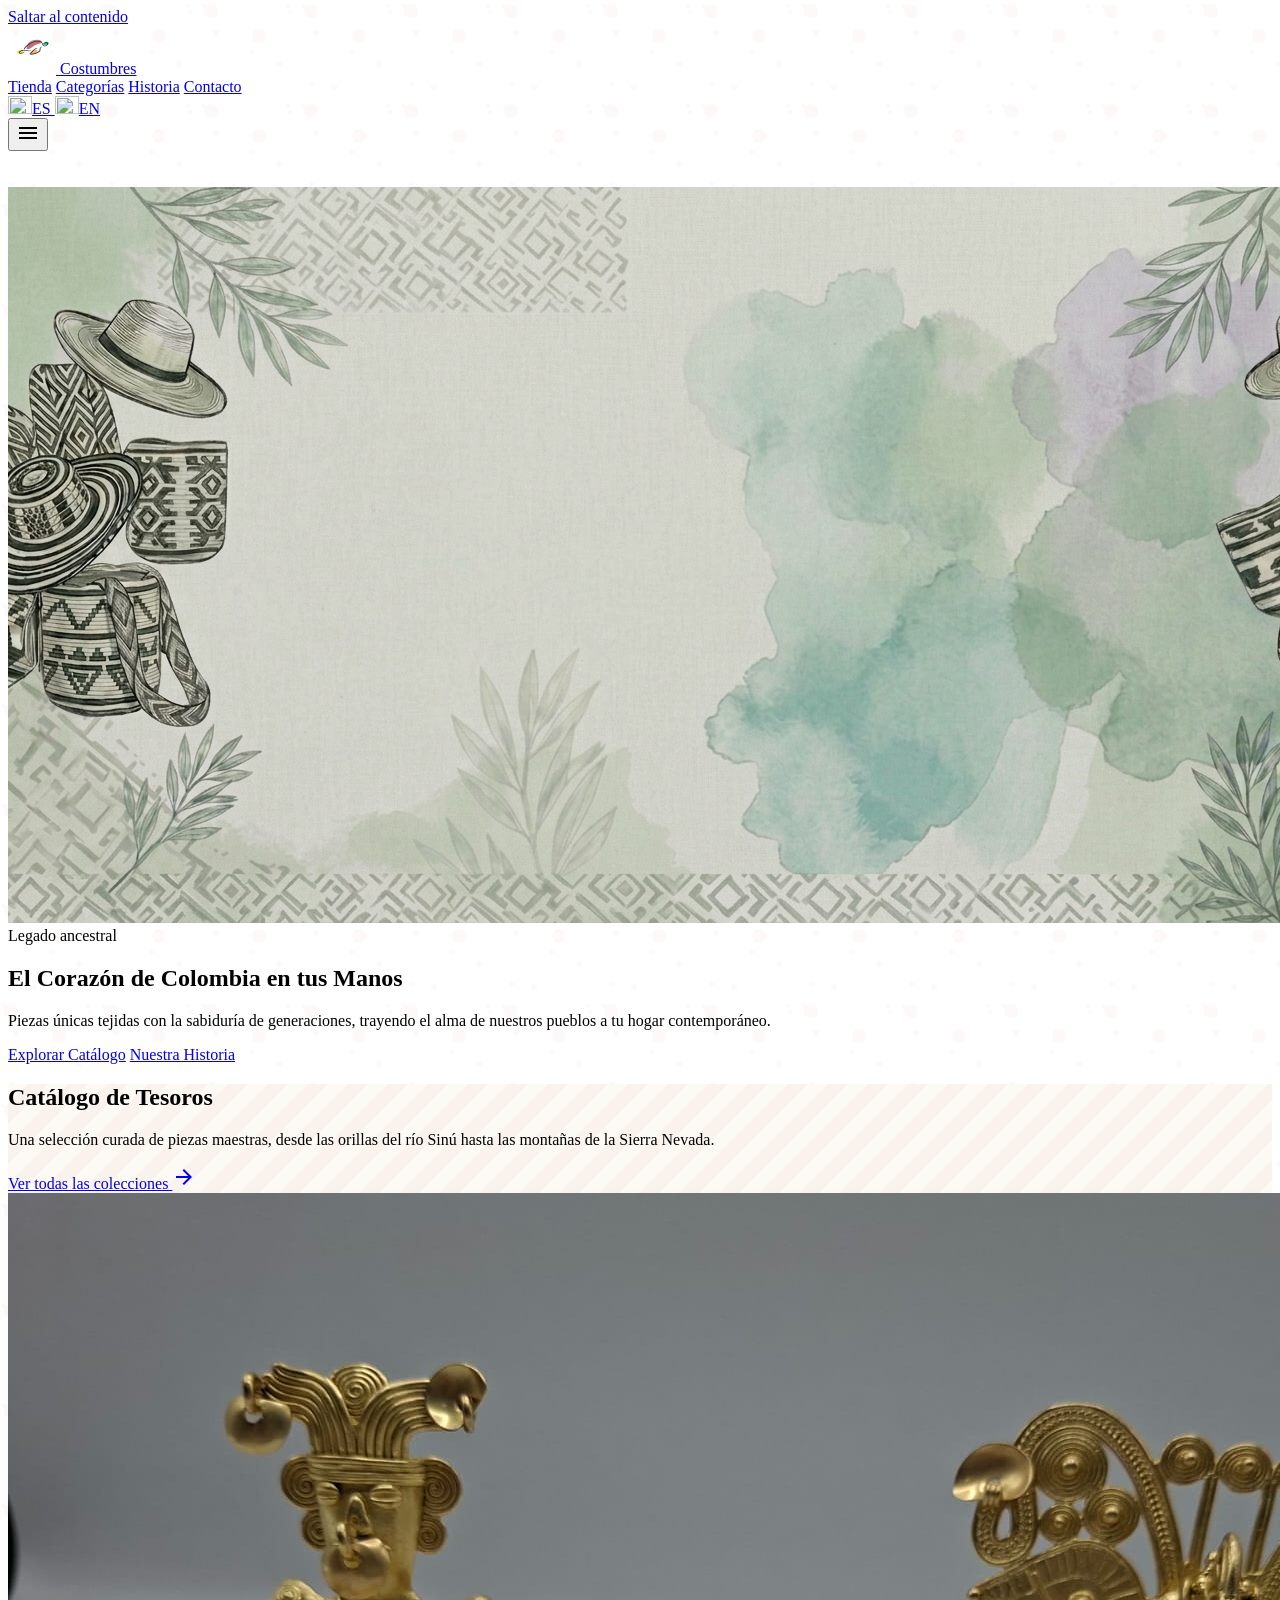
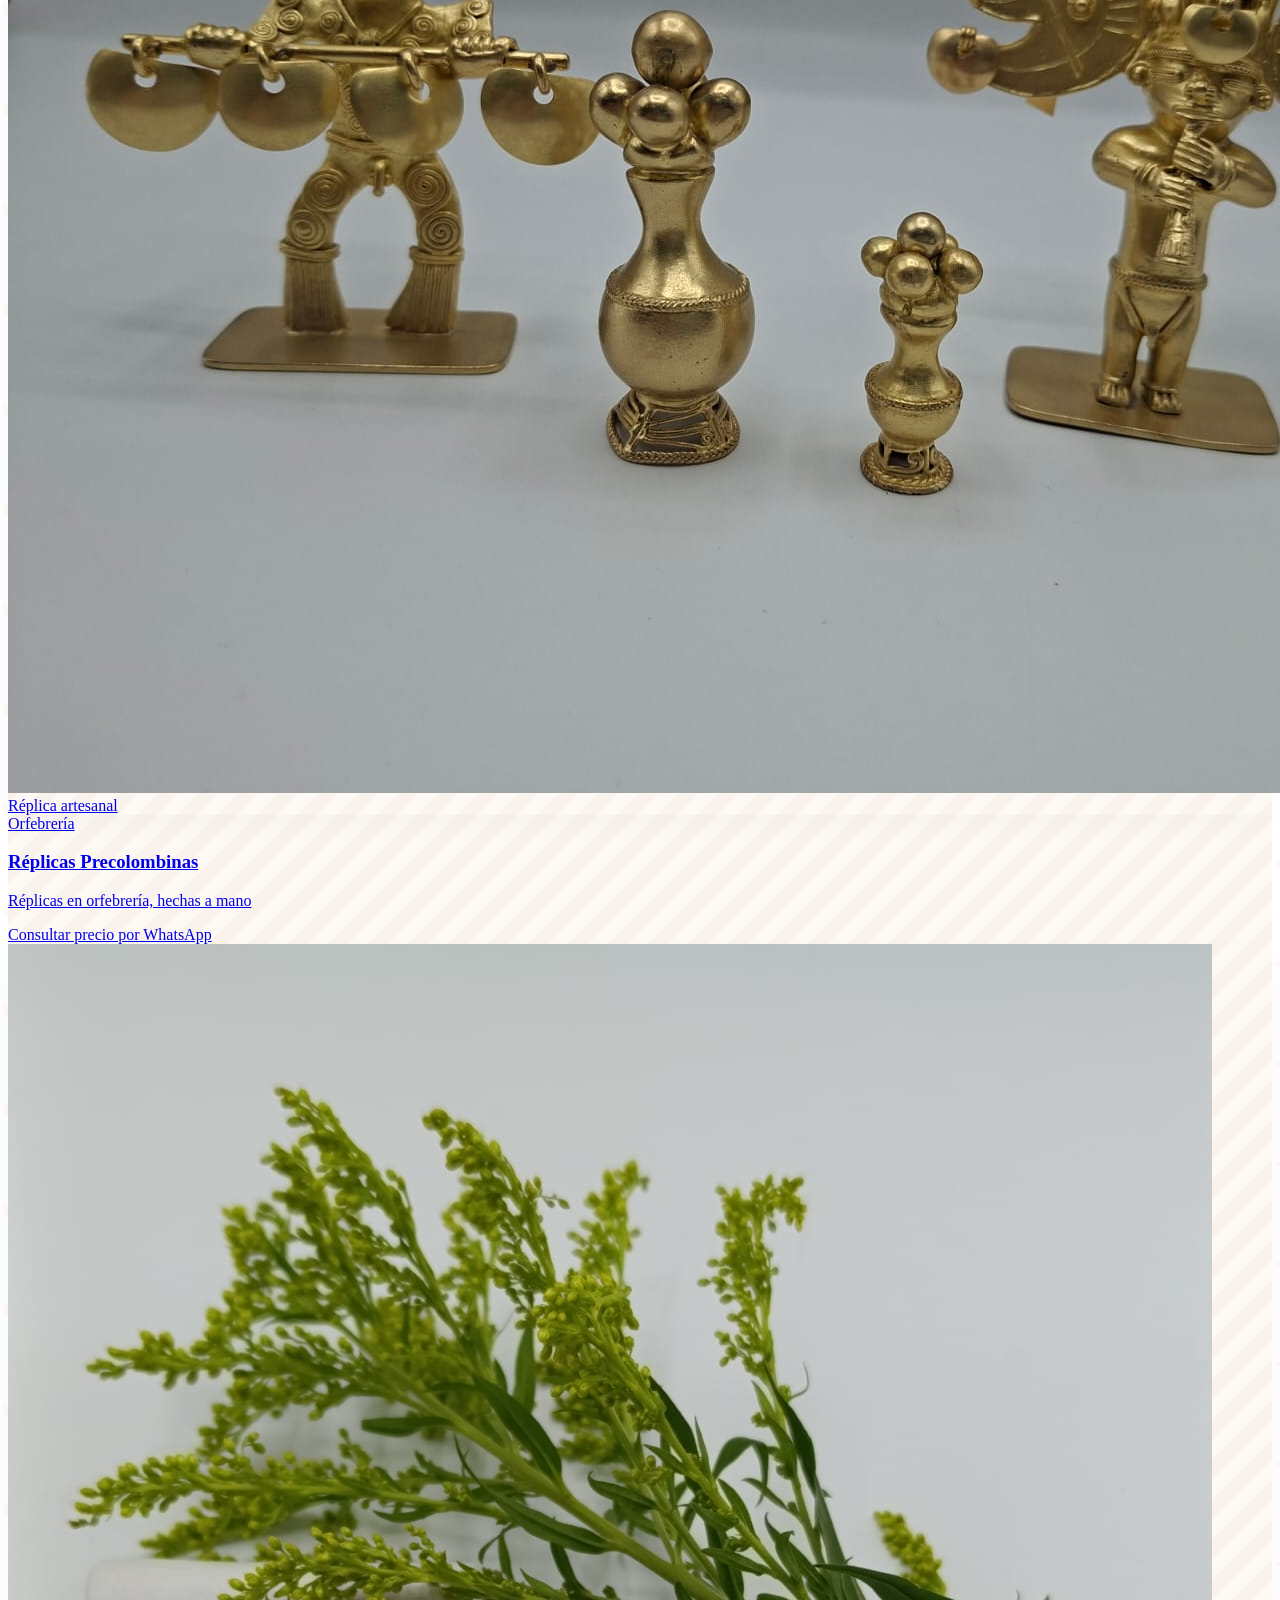
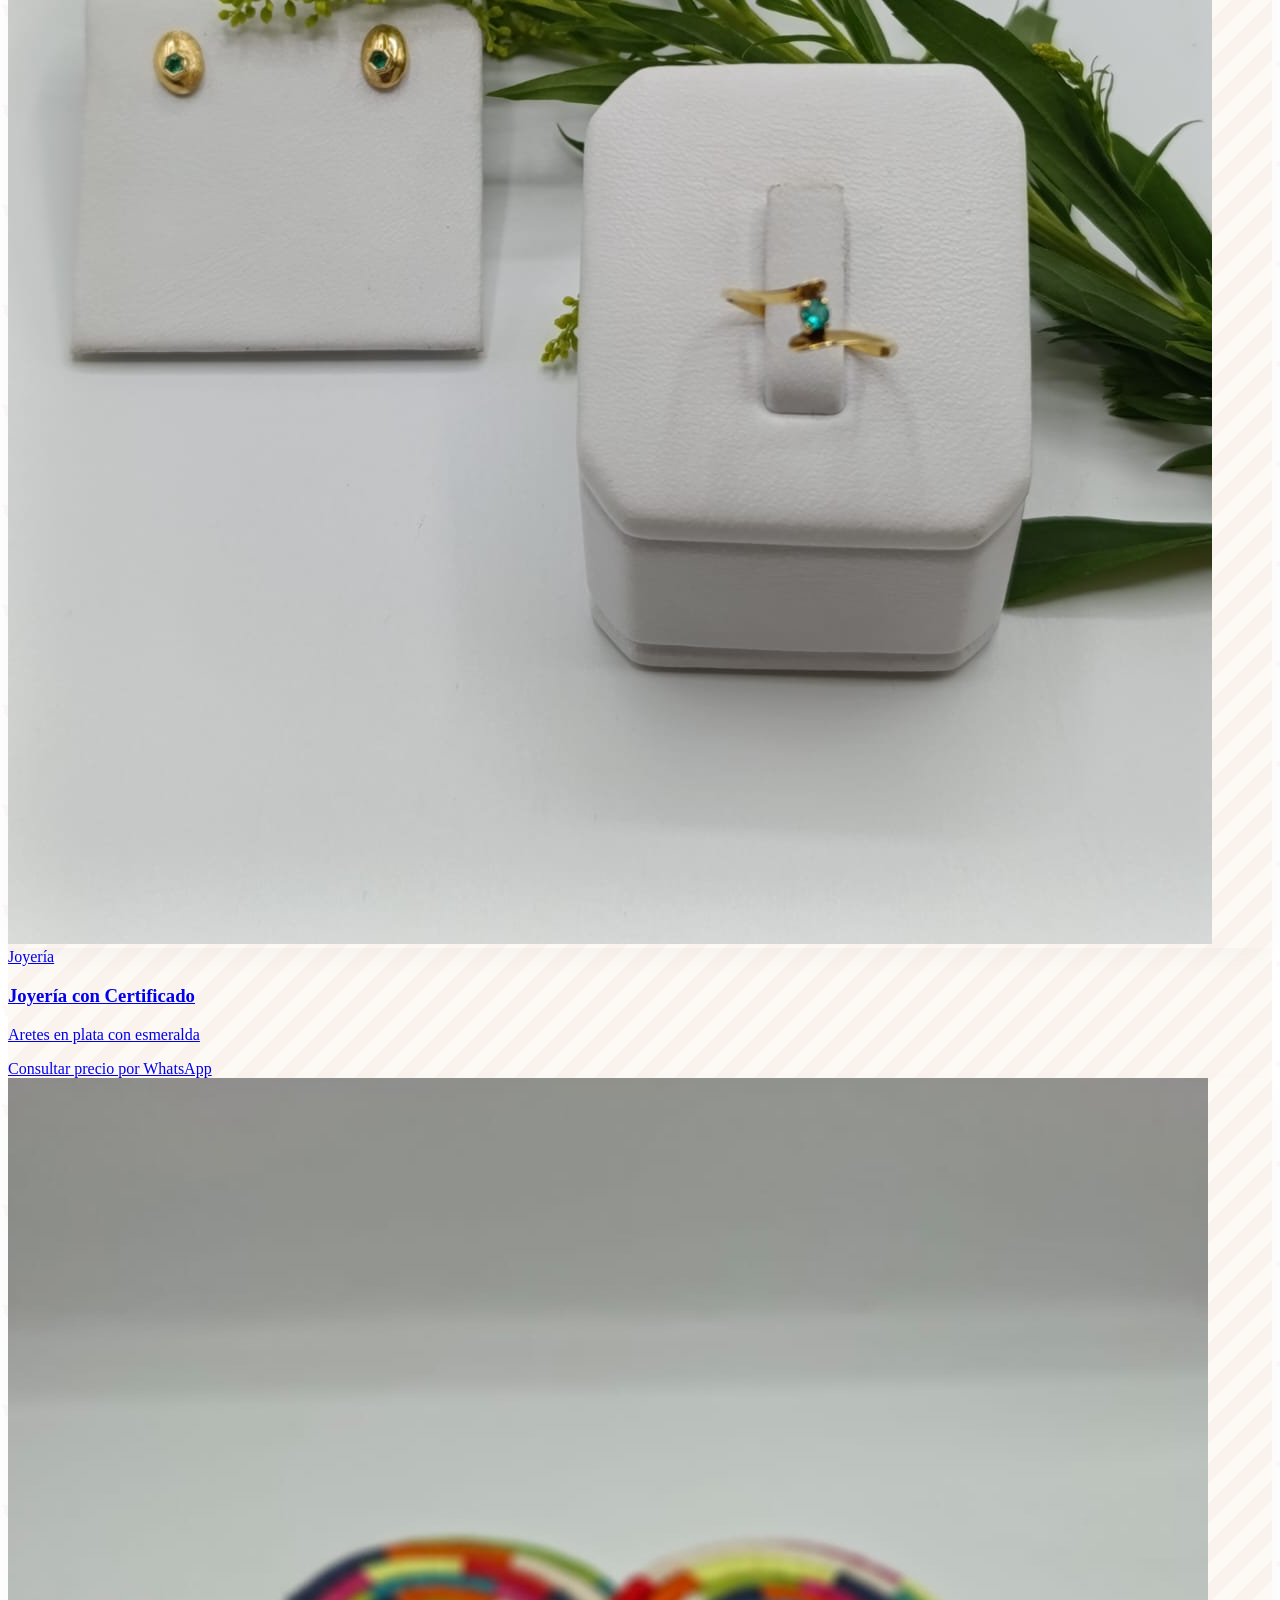
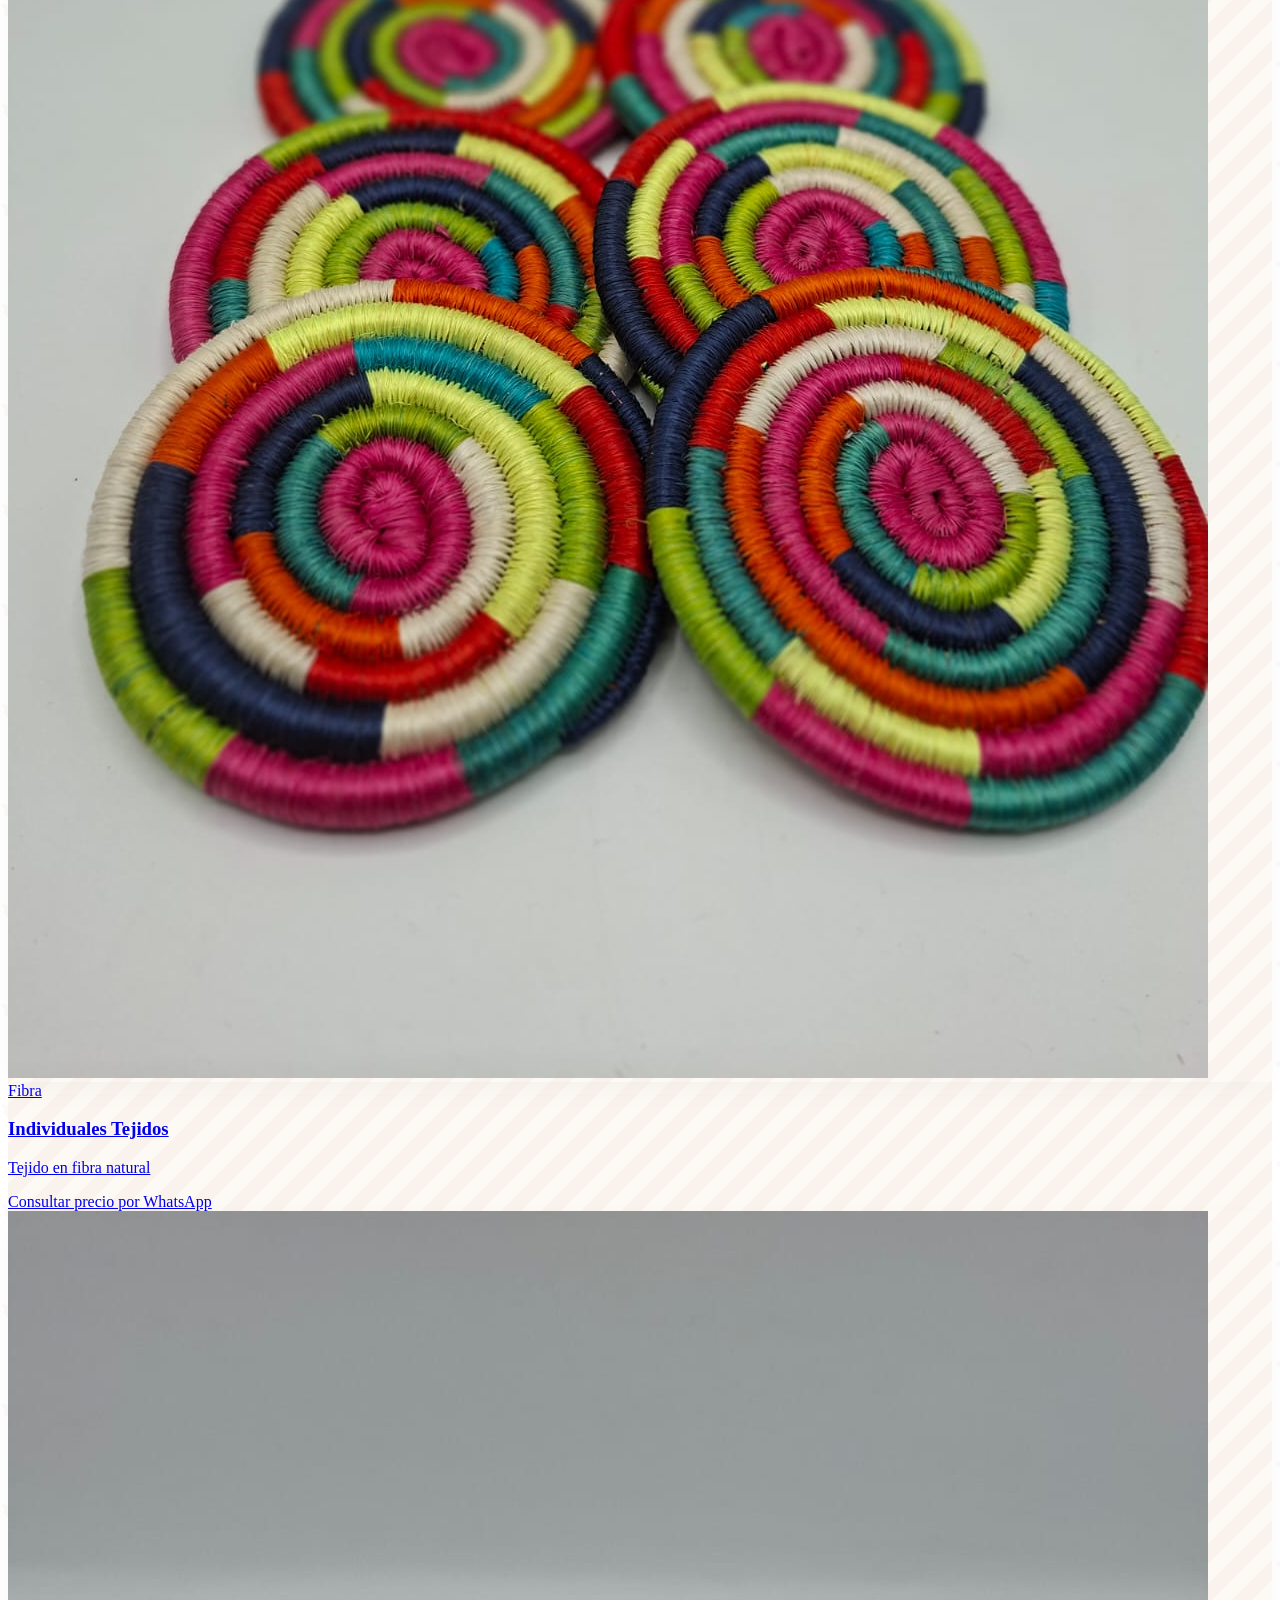
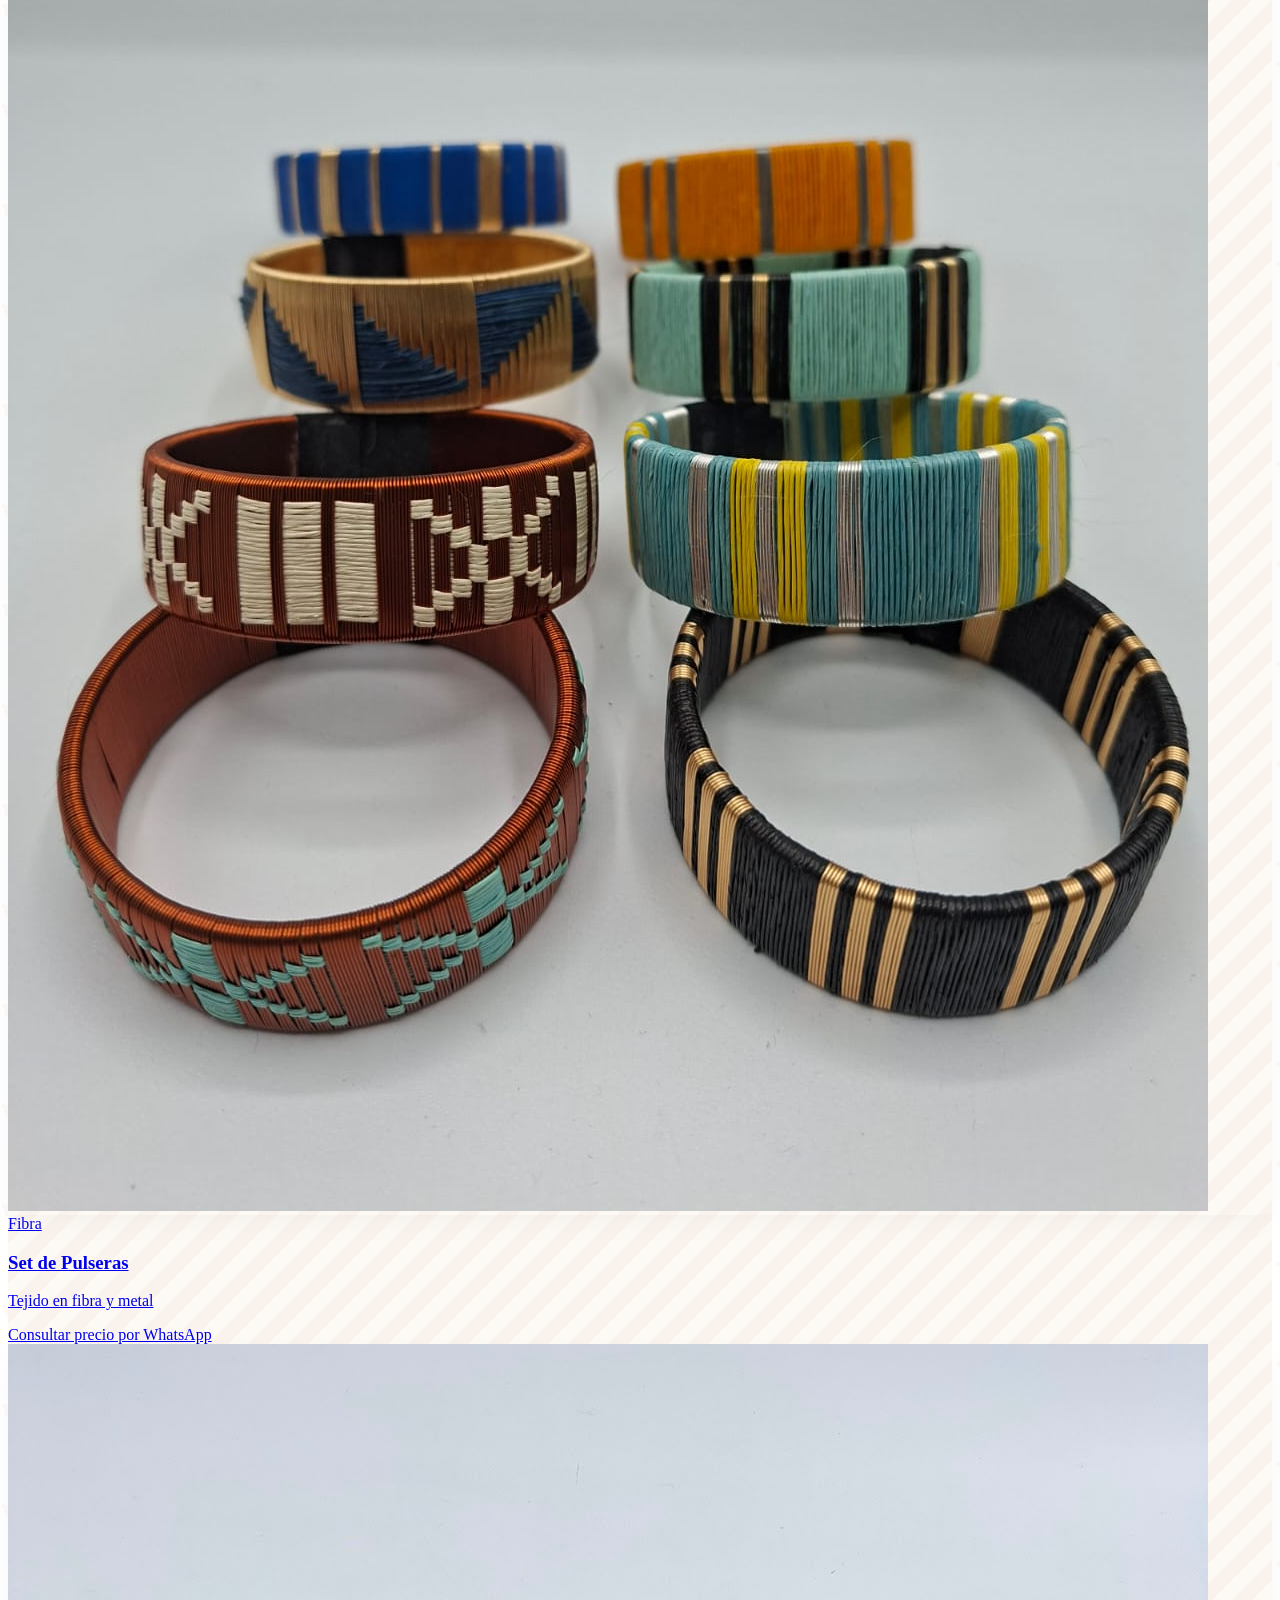
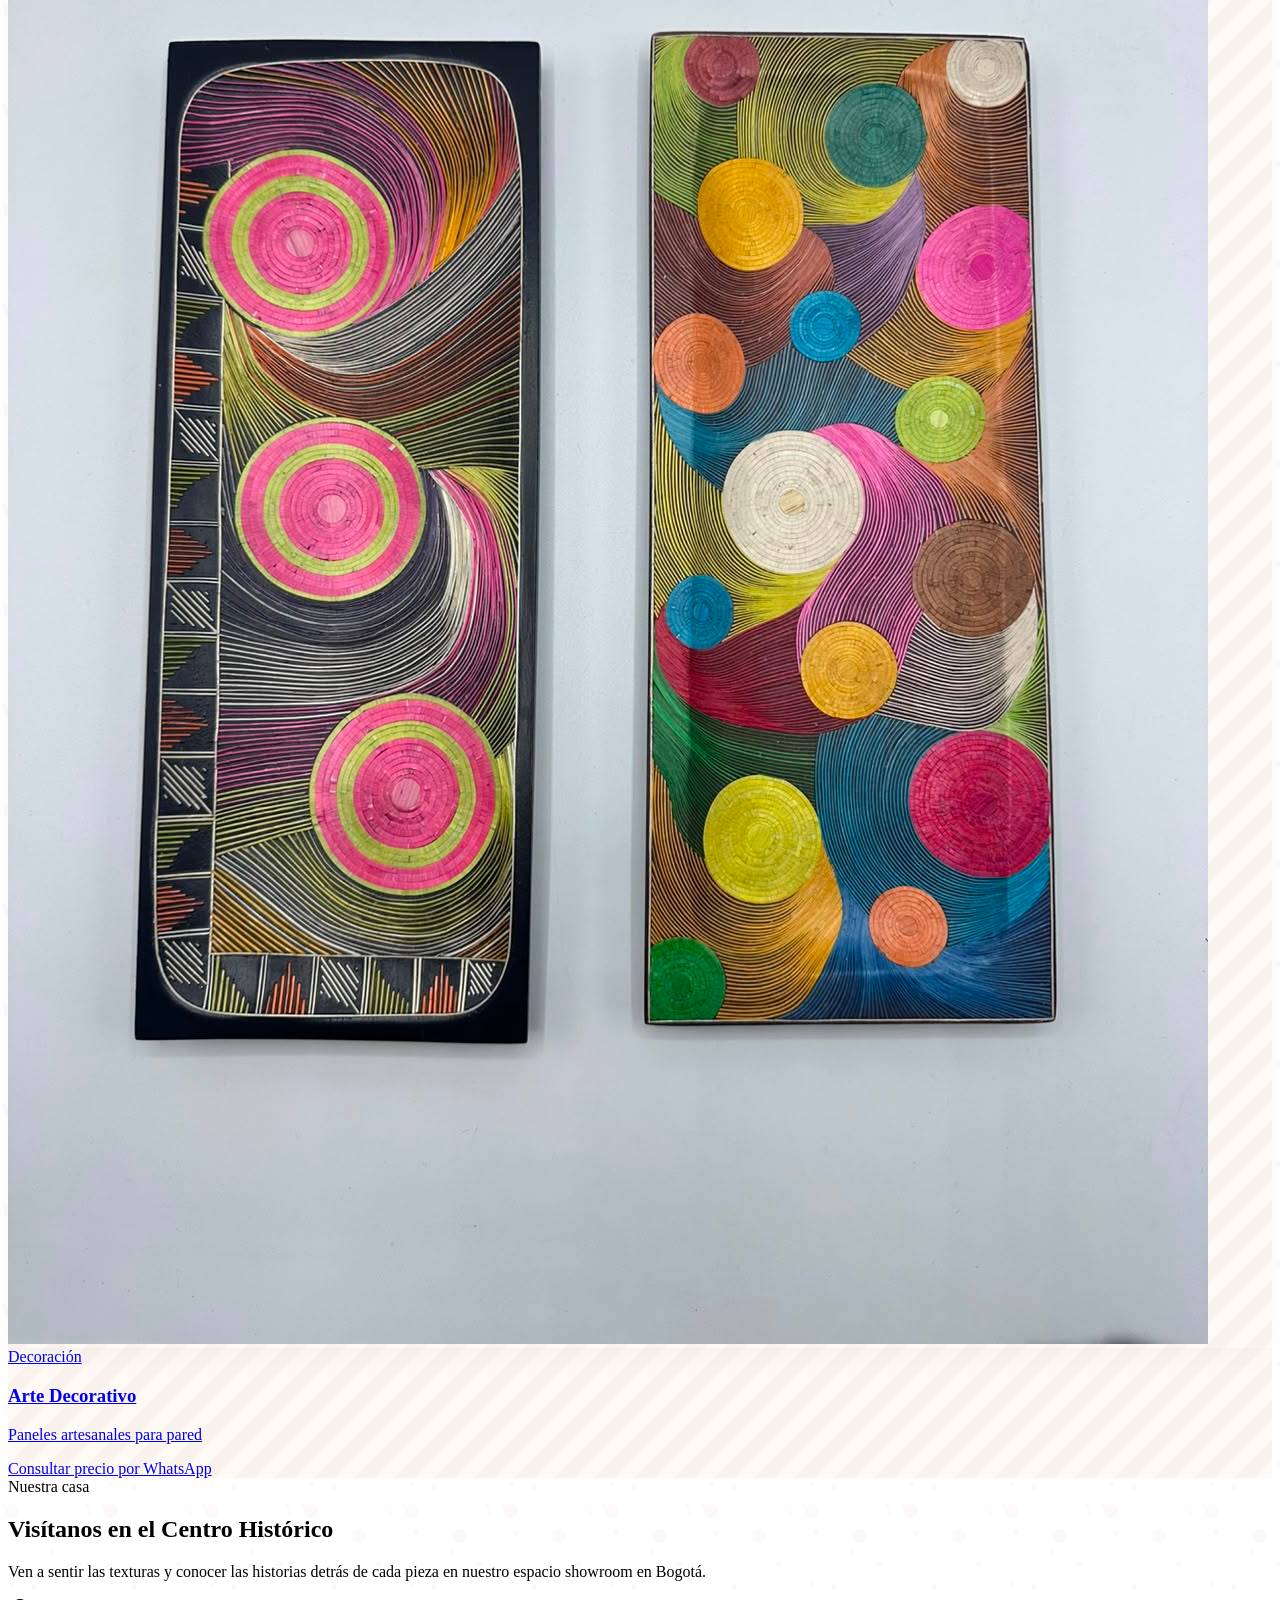
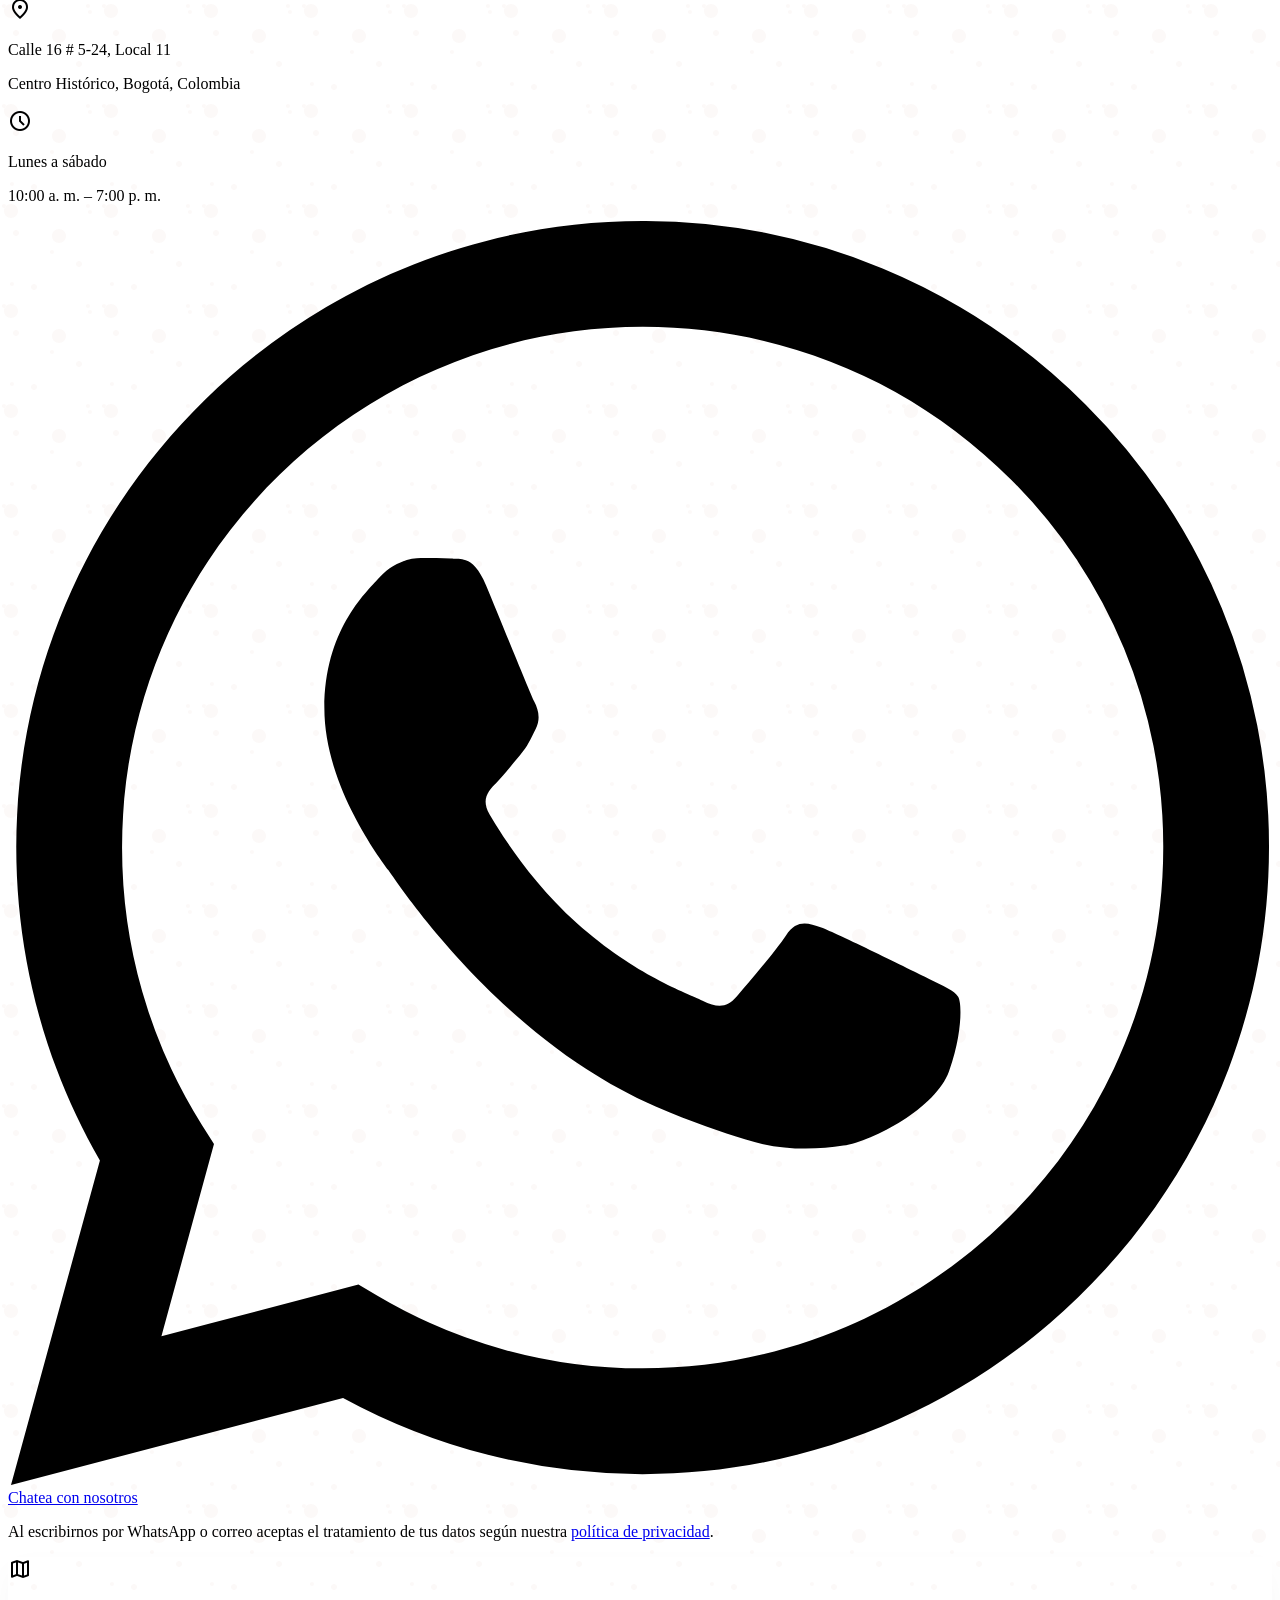
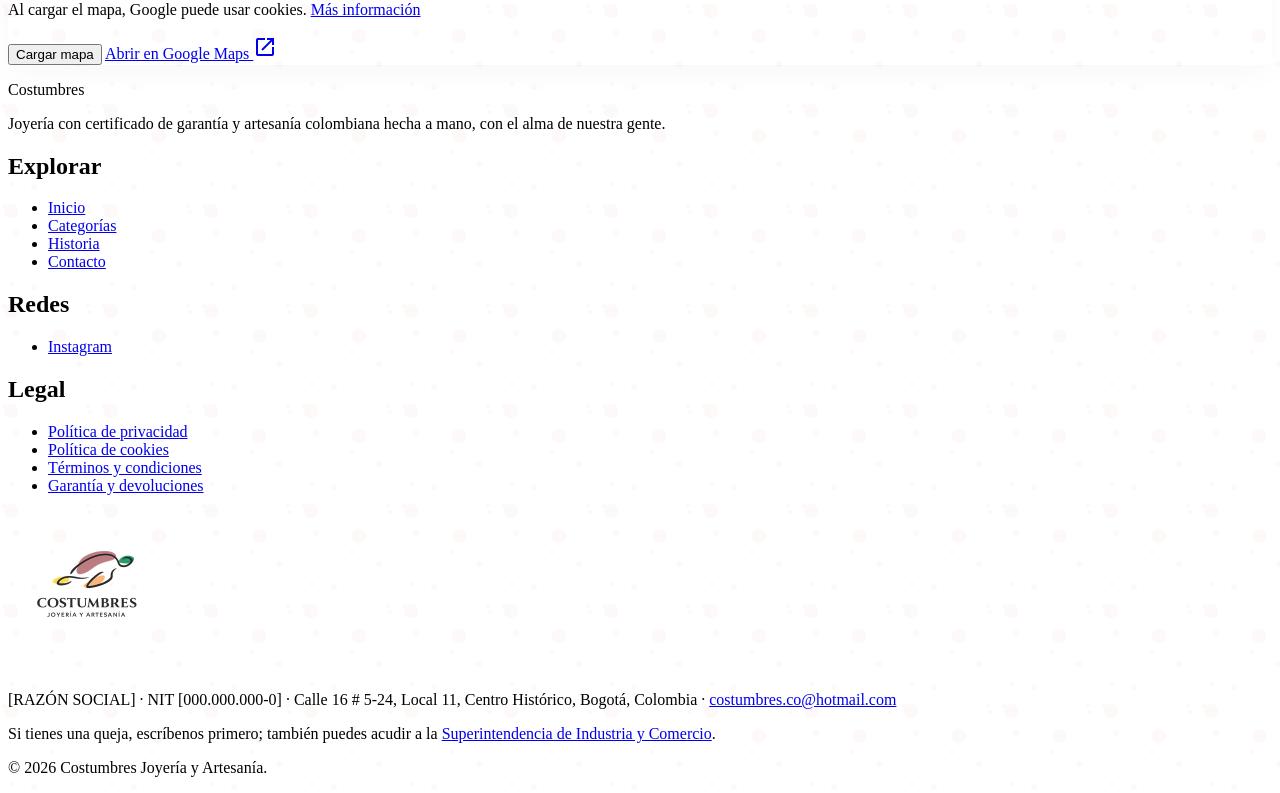
==== commit e4250d9f: "Agregar animaciones sutiles (ES y EN) - css/animaciones.css y js/animaciones.js centralizan todo el " ====
--- a/Costumbres_Web/index.html
+++ b/Costumbres_Web/index.html
@@ -25,8 +25,10 @@
         rel="stylesheet" />
     <script src="https://cdn.tailwindcss.com?plugins=forms,container-queries"></script>
     <script src="js/tailwind-config.js"></script>
+    <script src="js/animaciones.js"></script>
     <link href="css/base.css" rel="stylesheet" />
     <link href="css/index.css" rel="stylesheet" />
+    <link href="css/animaciones.css" rel="stylesheet" />
 </head>
 
 <body
@@ -35,7 +37,7 @@
         class="sr-only focus:not-sr-only focus:fixed focus:top-3 focus:left-3 focus:z-[60] focus:bg-surface focus:text-on-primary-fixed-variant focus:px-5 focus:py-3 focus:rounded-full focus:shadow-md font-label-md text-label-md">Saltar al contenido</a>
     <!-- TopNavBar -->
     <nav aria-label="Principal"
-        class="site-nav fixed top-0 w-full z-50 bg-surface/90 backdrop-blur-md border-b border-outline-variant/30 transition-shadow duration-300">
+        class="site-nav fixed top-0 w-full z-50 bg-surface/90 backdrop-blur-md border-b border-outline-variant/30">
         <div
             class="flex justify-between items-center px-margin-mobile md:px-margin-desktop max-w-container-max mx-auto h-20">
             <a href="index.html" aria-label="Costumbres, inicio" class="rounded-lg transition-transform active:scale-95 flex items-center gap-3">
@@ -94,7 +96,7 @@
                 <div class="absolute inset-0 bg-[radial-gradient(circle,_rgba(255,255,255,0.6)_0%,_transparent_70%)]"></div>
             </div>
 
-            <div class="relative z-10 text-center px-margin-mobile md:px-margin-desktop max-w-4xl mx-auto">
+            <div class="relative z-10 text-center px-margin-mobile md:px-margin-desktop max-w-4xl mx-auto" data-anim="hero">
                 <span class="font-label-md text-label-md text-on-primary-fixed-variant bg-surface-container-low/80 backdrop-blur px-4 py-1 rounded-full mb-6 inline-block border border-outline-variant/30">
                     Legado ancestral
                 </span>
@@ -108,29 +110,29 @@
                 </p>
 
                 <div class="flex flex-col md:flex-row gap-4 justify-center">
-                    <a class="bg-primary text-on-primary-fixed px-8 py-4 rounded-full font-label-md text-label-md hover:brightness-110 active:scale-95 transition-all shadow-lg shadow-primary/20 inline-flex items-center justify-center gap-2 text-center" href="categorias.html">Explorar Catálogo</a>
-                    <a class="border-2 border-primary text-on-primary-fixed-variant px-8 py-4 rounded-full font-label-md text-label-md hover:bg-primary/10 active:scale-95 transition-all inline-flex items-center justify-center gap-2 text-center" href="historia.html">Nuestra Historia</a>
+                    <a class="bg-primary text-on-primary-fixed px-8 py-4 rounded-full font-label-md text-label-md shadow-lg shadow-primary/20 inline-flex items-center justify-center gap-2 text-center press-anim overlay-anim overlay-anim--claro" href="categorias.html">Explorar Catálogo</a>
+                    <a class="border-2 border-primary text-on-primary-fixed-variant px-8 py-4 rounded-full font-label-md text-label-md inline-flex items-center justify-center gap-2 text-center press-anim overlay-anim" href="historia.html">Nuestra Historia</a>
                 </div>
             </div>
         </section>
         <!-- Product Grid: Catálogo de Tesoros -->
         <section
             class="py-24 px-margin-mobile md:px-margin-desktop max-w-container-max mx-auto woven-pattern rounded-[40px] my-12">
-            <div class="flex flex-col md:flex-row justify-between md:items-end mb-16 gap-6">
+            <div class="flex flex-col md:flex-row justify-between md:items-end mb-16 gap-6" data-reveal>
                 <div class="max-w-xl">
                     <h2 class="font-headline-lg text-headline-lg text-on-surface mb-4">Catálogo de Tesoros</h2>
                     <p class="font-body-md text-body-md text-on-surface-variant">Una selección curada de piezas maestras, desde las orillas del río Sinú hasta las montañas de la Sierra Nevada.</p>
                 </div>
                 <a href="categorias.html" class="text-on-primary-fixed-variant font-label-md text-label-md flex items-center gap-2 group py-2 hover:underline underline-offset-4">
                     Ver todas las colecciones
-                    <span class="material-symbols-outlined motion-safe:group-hover:translate-x-1 transition-transform" aria-hidden="true">arrow_forward</span>
-                </a>
-            </div>
-            <div class="grid grid-cols-1 md:grid-cols-12 gap-gutter">
+                    <span class="material-symbols-outlined motion-safe:group-hover:translate-x-1 transition-transform duration-300" aria-hidden="true">arrow_forward</span>
+                </a>
+            </div>
+            <div class="grid grid-cols-1 md:grid-cols-12 gap-gutter" data-anim="stagger">
                 <a href="https://wa.me/573000000000?text=Hola%2C%20Costumbres.%20Quiero%20consultar%20el%20precio%20de%3A%20R%C3%A9plicas%20Precolombinas" target="_blank" rel="noopener"
-                    class="md:col-span-8 group block rounded-3xl motion-safe:hover:-translate-y-1 transition-transform duration-300">
+                    class="md:col-span-8 group block rounded-3xl lift-anim zoom-anim">
                     <div class="relative aspect-[16/9] overflow-hidden rounded-3xl earth-shadow mb-6">
-                        <img class="w-full h-full object-cover motion-safe:group-hover:scale-105 transition-transform duration-700"
+                        <img class="w-full h-full object-cover"
                             alt="Réplicas artesanales de figuras antropomorfas de orfebrería precolombina" src="img/artesanias/f11.jpg" loading="lazy" decoding="async" />
                         <div class="absolute top-6 left-6">
                             <span class="bg-tertiary-fixed text-on-tertiary-fixed px-3 py-1 rounded-full font-label-md text-label-md">Réplica artesanal</span>
@@ -146,9 +148,9 @@
                     </div>
                 </a>
                 <a href="https://wa.me/573000000000?text=Hola%2C%20Costumbres.%20Quiero%20consultar%20el%20precio%20de%3A%20Joyer%C3%ADa%20con%20Certificado" target="_blank" rel="noopener"
-                    class="md:col-span-4 flex flex-col group block rounded-3xl motion-safe:hover:-translate-y-1 transition-transform duration-300">
+                    class="md:col-span-4 flex flex-col group block rounded-3xl lift-anim zoom-anim">
                     <div class="relative flex-grow aspect-[4/5] overflow-hidden rounded-3xl earth-shadow mb-6">
-                        <img class="w-full h-full object-cover motion-safe:group-hover:scale-105 transition-transform duration-700"
+                        <img class="w-full h-full object-cover"
                             alt="Aretes en plata con esmeralda y anillo en su estuche" src="img/joyas/f03.jpg" loading="lazy" decoding="async" />
                     </div>
                     <div>
@@ -161,9 +163,9 @@
                     </div>
                 </a>
                 <a href="https://wa.me/573000000000?text=Hola%2C%20Costumbres.%20Quiero%20consultar%20el%20precio%20de%3A%20Individuales%20Tejidos" target="_blank" rel="noopener"
-                    class="md:col-span-4 group block rounded-3xl motion-safe:hover:-translate-y-1 transition-transform duration-300">
+                    class="md:col-span-4 group block rounded-3xl lift-anim zoom-anim">
                     <div class="relative aspect-square overflow-hidden rounded-3xl earth-shadow mb-6">
-                        <img class="w-full h-full object-cover motion-safe:group-hover:scale-105 transition-transform duration-700"
+                        <img class="w-full h-full object-cover"
                             alt="Individuales tejidos a mano en fibra con patrones circulares de colores" src="img/artesanias/f20.jpg" loading="lazy" decoding="async" />
                     </div>
                     <div>
@@ -176,9 +178,9 @@
                     </div>
                 </a>
                 <a href="https://wa.me/573000000000?text=Hola%2C%20Costumbres.%20Quiero%20consultar%20el%20precio%20de%3A%20Set%20de%20Pulseras" target="_blank" rel="noopener"
-                    class="md:col-span-4 group block rounded-3xl motion-safe:hover:-translate-y-1 transition-transform duration-300">
+                    class="md:col-span-4 group block rounded-3xl lift-anim zoom-anim">
                     <div class="relative aspect-square overflow-hidden rounded-3xl earth-shadow mb-6">
-                        <img class="w-full h-full object-cover motion-safe:group-hover:scale-105 transition-transform duration-700"
+                        <img class="w-full h-full object-cover"
                             alt="Pulseras artesanales tejidas en fibra con hilos dorados" src="img/artesanias/f46.jpg" loading="lazy" decoding="async" />
                     </div>
                     <div>
@@ -191,9 +193,9 @@
                     </div>
                 </a>
                 <a href="https://wa.me/573000000000?text=Hola%2C%20Costumbres.%20Quiero%20consultar%20el%20precio%20de%3A%20Arte%20Decorativo" target="_blank" rel="noopener"
-                    class="md:col-span-4 group block rounded-3xl motion-safe:hover:-translate-y-1 transition-transform duration-300">
+                    class="md:col-span-4 group block rounded-3xl lift-anim zoom-anim">
                     <div class="relative aspect-square overflow-hidden rounded-3xl earth-shadow mb-6">
-                        <img class="w-full h-full object-cover motion-safe:group-hover:scale-105 transition-transform duration-700"
+                        <img class="w-full h-full object-cover"
                             alt="Arte decorativo artesanal con círculos de colores en relieve" src="img/artesanias/f60.jpg" loading="lazy" decoding="async" />
                     </div>
                     <div>
@@ -209,7 +211,7 @@
         </section>
         <!-- Visit Us Section -->
         <section class="py-24 px-margin-mobile md:px-margin-desktop max-w-container-max mx-auto">
-            <div class="grid grid-cols-1 md:grid-cols-2 gap-16 items-center">
+            <div class="grid grid-cols-1 md:grid-cols-2 gap-16 items-center" data-anim="stagger">
                 <div class="space-y-10">
                     <div>
                         <span class="font-label-md text-label-md text-on-primary-fixed-variant mb-4 block">Nuestra casa</span>
@@ -233,7 +235,7 @@
                         </div>
                     </div>
                     <div class="pt-6 space-y-4">
-                        <a class="inline-flex items-center gap-3 bg-whatsapp text-on-surface px-8 py-4 rounded-full font-label-md text-label-md hover:brightness-105 transition-all shadow-lg shadow-whatsapp/20 active:scale-95" href="https://wa.me/573000000000?text=Hola%2C%20Costumbres.%20Quiero%20m%C3%A1s%20informaci%C3%B3n%20sobre%20sus%20piezas." target="_blank" rel="noopener">
+                        <a class="inline-flex items-center gap-3 bg-whatsapp text-on-surface px-8 py-4 rounded-full font-label-md text-label-md shadow-lg shadow-whatsapp/20 press-anim overlay-anim overlay-anim--claro" href="https://wa.me/573000000000?text=Hola%2C%20Costumbres.%20Quiero%20m%C3%A1s%20informaci%C3%B3n%20sobre%20sus%20piezas." target="_blank" rel="noopener">
                             <svg class="w-6 h-6 fill-current" viewBox="0 0 24 24" aria-hidden="true" focusable="false"><path d="M17.472 14.382c-.297-.149-1.758-.867-2.03-.967-.273-.099-.471-.148-.67.15-.197.297-.767.966-.94 1.164-.173.199-.347.223-.644.075-.297-.15-1.255-.463-2.39-1.475-.883-.788-1.48-1.761-1.653-2.059-.173-.297-.018-.458.13-.606.134-.133.298-.347.446-.52.149-.174.198-.298.298-.497.099-.198.05-.371-.025-.52-.075-.149-.669-1.612-.916-2.207-.242-.579-.487-.5-.669-.51-.173-.008-.371-.01-.57-.01-.198 0-.52.074-.792.372-.272.297-1.04 1.016-1.04 2.479 0 1.462 1.065 2.875 1.213 3.074.149.198 2.096 3.2 5.077 4.487.709.306 1.262.489 1.694.625.712.227 1.36.195 1.871.118.571-.085 1.758-.719 2.006-1.413.248-.694.248-1.289.173-1.413-.074-.124-.272-.198-.57-.347m-5.421 7.403h-.004a9.87 9.87 0 01-5.031-1.378l-.361-.214-3.741.982.998-3.648-.235-.374a9.86 9.86 0 01-1.51-5.26c.001-5.45 4.436-9.884 9.888-9.884 2.64 0 5.122 1.03 6.988 2.898a9.825 9.825 0 012.893 6.994c-.003 5.45-4.437 9.884-9.885 9.884m8.413-18.297A11.815 11.815 0 0012.05 0C5.495 0 .16 5.335.157 11.892c0 2.096.547 4.142 1.588 5.945L.057 24l6.305-1.654a11.882 11.882 0 005.683 1.448h.005c6.554 0 11.89-5.335 11.893-11.893a11.821 11.821 0 00-3.48-8.413z"></path></svg>
                             Chatea con nosotros
                         </a>
@@ -246,9 +248,9 @@
                         <span class="material-symbols-outlined text-on-primary-fixed-variant text-5xl" aria-hidden="true">map</span>
                         <p class="font-body-md text-body-md text-on-surface-variant max-w-xs">Al cargar el mapa, Google puede usar cookies. <a class="underline underline-offset-4" href="privacidad.html#cookies">Más información</a></p>
                         <div class="flex flex-wrap gap-3 justify-center">
-                            <button type="button" class="map-load bg-primary text-on-primary-fixed px-6 py-3 rounded-full font-label-md text-label-md hover:brightness-110 active:scale-95 transition-all">Cargar mapa</button>
+                            <button type="button" class="map-load bg-primary text-on-primary-fixed px-6 py-3 rounded-full font-label-md text-label-md press-anim overlay-anim overlay-anim--claro">Cargar mapa</button>
                             <a href="https://www.google.com/maps/search/?api=1&amp;query=Calle+16+%235-24+Local+11%2C+Bogot%C3%A1%2C+Colombia" target="_blank" rel="noopener"
-                                class="border-2 border-primary text-on-primary-fixed-variant px-6 py-3 rounded-full font-label-md text-label-md hover:bg-primary/10 transition-all inline-flex items-center gap-2">Abrir en Google Maps
+                                class="border-2 border-primary text-on-primary-fixed-variant px-6 py-3 rounded-full font-label-md text-label-md inline-flex items-center gap-2 press-anim overlay-anim">Abrir en Google Maps
                                 <span class="material-symbols-outlined text-base" aria-hidden="true">open_in_new</span></a>
                         </div>
                     </div>
--- a/Costumbres_Web/css/animaciones.css
+++ b/Costumbres_Web/css/animaciones.css
@@ -0,0 +1,288 @@
+/* Animaciones compartidas de Costumbres.
+   Solo se anima transform y opacity. Duraciones entre 150 y 700 ms.
+   Con prefers-reduced-motion todo aparece en su lugar, sin movimiento. */
+
+:root {
+    /* Curvas: entrar desacelera (se "posa"), salir acelera, fundido simétrico */
+    --ease-out: cubic-bezier(0.22, 1, 0.36, 1);
+    --ease-in: cubic-bezier(0.4, 0, 1, 1);
+    --ease-in-out: cubic-bezier(0.45, 0, 0.55, 1);
+
+    --dur-press: 150ms;
+    --dur-fast: 200ms;
+    --dur-menu: 250ms;
+    --dur-base: 300ms;
+    --dur-page-in: 350ms;
+    --dur-reveal: 600ms;
+    --dur-slow: 700ms;
+
+    --reveal-y: 16px;
+}
+
+/* ---------- 1. Hero: entrada escalonada al cargar ---------- */
+@keyframes subir-entrar {
+    from {
+        opacity: 0;
+        transform: translateY(var(--reveal-y));
+    }
+}
+
+[data-anim="hero"] > * {
+    animation: subir-entrar var(--dur-slow) var(--ease-out) both;
+}
+
+[data-anim="hero"] > :nth-child(2) { animation-delay: 100ms; }
+[data-anim="hero"] > :nth-child(3) { animation-delay: 200ms; }
+[data-anim="hero"] > :nth-child(4) { animation-delay: 300ms; }
+
+/* ---------- 2. Aparición al hacer scroll (una sola vez) ----------
+   js/animaciones.js pone <html class="anim"> solo si puede animar;
+   sin JS o con reduced-motion, nada se oculta. */
+.anim [data-reveal]:not(.anim-done),
+.anim [data-anim="stagger"] > :not(.anim-done) {
+    opacity: 0;
+    transform: translateY(var(--reveal-y));
+    transition:
+        opacity var(--dur-reveal) var(--ease-out),
+        transform var(--dur-reveal) var(--ease-out);
+    transition-delay: var(--reveal-delay, 0ms);
+}
+
+.anim [data-reveal].is-visible:not(.anim-done),
+.anim [data-anim="stagger"] > .is-visible:not(.anim-done) {
+    opacity: 1;
+    transform: none;
+}
+
+/* ---------- 3. Hover en tarjetas y botones ---------- */
+@media (prefers-reduced-motion: no-preference) {
+    /* Tarjeta que se eleva */
+    .lift-anim {
+        transition: transform var(--dur-base) var(--ease-out);
+    }
+
+    .lift-anim:active {
+        transform: scale(0.98);
+        transition-duration: var(--dur-press);
+    }
+
+    /* Foto que se acerca dentro de su marco */
+    .zoom-anim img {
+        transition: transform var(--dur-reveal) var(--ease-out);
+    }
+
+    /* Botón que se hunde al presionar */
+    .press-anim {
+        transition: transform var(--dur-press) var(--ease-out);
+    }
+
+    .press-anim:active {
+        transform: scale(0.97);
+    }
+}
+
+@media (hover: hover) and (prefers-reduced-motion: no-preference) {
+    .lift-anim:hover,
+    .lift-anim:focus-visible {
+        transform: translateY(-4px);
+    }
+
+    .zoom-anim:hover img,
+    .zoom-anim:focus-visible img {
+        transform: scale(1.04);
+    }
+}
+
+/* Capa de brillo en hover (reemplaza los cambios de brightness/fondo) */
+.overlay-anim {
+    position: relative;
+    isolation: isolate;
+}
+
+.overlay-anim::after {
+    content: "";
+    position: absolute;
+    inset: 0;
+    z-index: -1;
+    border-radius: inherit;
+    background: currentColor;
+    opacity: 0;
+    pointer-events: none;
+    transition: opacity var(--dur-base) var(--ease-out);
+}
+
+.overlay-anim--claro::after {
+    background: #ffffff;
+}
+
+@media (hover: hover) {
+    .overlay-anim:hover::after {
+        opacity: 0.08;
+    }
+
+    .overlay-anim--claro:hover::after {
+        opacity: 0.15;
+    }
+}
+
+/* Borde verde que aparece en las tarjetas de categoría (sin animar box-shadow) */
+.ring-anim::before {
+    content: "";
+    position: absolute;
+    inset: 0;
+    z-index: 1;
+    border-radius: inherit;
+    box-shadow: inset 0 0 0 2px rgba(109, 151, 115, 0.5);
+    opacity: 0;
+    pointer-events: none;
+    transition: opacity var(--dur-base) var(--ease-out);
+}
+
+@media (hover: hover) {
+    .ring-anim:hover::before {
+        opacity: 1;
+    }
+}
+
+.ring-anim:focus-visible::before {
+    opacity: 1;
+}
+
+/* ---------- 4a. Nav: sombra y fondo al hacer scroll ---------- */
+.site-nav::before,
+.site-nav::after {
+    content: "";
+    position: absolute;
+    inset: 0;
+    z-index: -1;
+    opacity: 0;
+    pointer-events: none;
+    transition: opacity var(--dur-base) var(--ease-out);
+}
+
+.site-nav::before {
+    background: #fdf9f4;
+}
+
+.site-nav::after {
+    box-shadow: 0 8px 24px -12px rgba(28, 28, 25, 0.25);
+}
+
+.site-nav.is-scrolled::before {
+    opacity: 0.6;
+}
+
+.site-nav.is-scrolled::after {
+    opacity: 1;
+}
+
+/* ---------- 4b. Menú móvil: abre en 250 ms, cierra en 200 ms ---------- */
+#mobile-menu {
+    transition:
+        opacity var(--dur-fast) var(--ease-in),
+        transform var(--dur-fast) var(--ease-in),
+        display var(--dur-fast) allow-discrete;
+}
+
+#mobile-menu.hidden {
+    opacity: 0;
+    transform: translateY(-8px);
+}
+
+#mobile-menu.flex {
+    opacity: 1;
+    transform: none;
+    transition-duration: var(--dur-menu);
+    transition-timing-function: var(--ease-out);
+}
+
+@starting-style {
+    #mobile-menu.flex {
+        opacity: 0;
+        transform: translateY(-8px);
+    }
+}
+
+@keyframes icono-entra {
+    from {
+        opacity: 0;
+        transform: rotate(-90deg) scale(0.8);
+    }
+}
+
+.icon-swap {
+    animation: icono-entra var(--dur-fast) var(--ease-out);
+}
+
+/* ---------- 5. Transición entre páginas (View Transitions, mismo sitio) ---------- */
+@view-transition {
+    navigation: auto;
+}
+
+.site-nav {
+    view-transition-name: site-nav;
+}
+
+@keyframes vt-salir {
+    to {
+        opacity: 0;
+    }
+}
+
+@keyframes vt-entrar {
+    from {
+        opacity: 0;
+        transform: translateY(8px);
+    }
+}
+
+::view-transition-old(root) {
+    animation: vt-salir var(--dur-fast) var(--ease-in) both;
+}
+
+::view-transition-new(root) {
+    animation: vt-entrar var(--dur-page-in) var(--ease-out) both;
+}
+
+::view-transition-group(site-nav) {
+    animation-duration: var(--dur-fast);
+}
+
+/* ---------- 6. Carruseles: fundido encadenado ---------- */
+[data-carousel] .carousel-img {
+    transition: opacity var(--dur-slow) var(--ease-in-out);
+}
+
+[data-carousel] .carousel-img.is-front {
+    z-index: 1;
+}
+
+/* ---------- Reducir movimiento: todo en su lugar, sin transiciones ---------- */
+@media (prefers-reduced-motion: reduce) {
+    @view-transition {
+        navigation: none;
+    }
+
+    [data-anim="hero"] > *,
+    .icon-swap {
+        animation: none;
+    }
+
+    #mobile-menu,
+    .overlay-anim::after,
+    .ring-anim::before,
+    .site-nav::before,
+    .site-nav::after,
+    [data-carousel] .carousel-img {
+        transition: none;
+    }
+}
+
+/* Al imprimir, mostrar todo */
+@media print {
+    .anim [data-reveal],
+    .anim [data-anim="stagger"] > * {
+        opacity: 1 !important;
+        transform: none !important;
+    }
+}
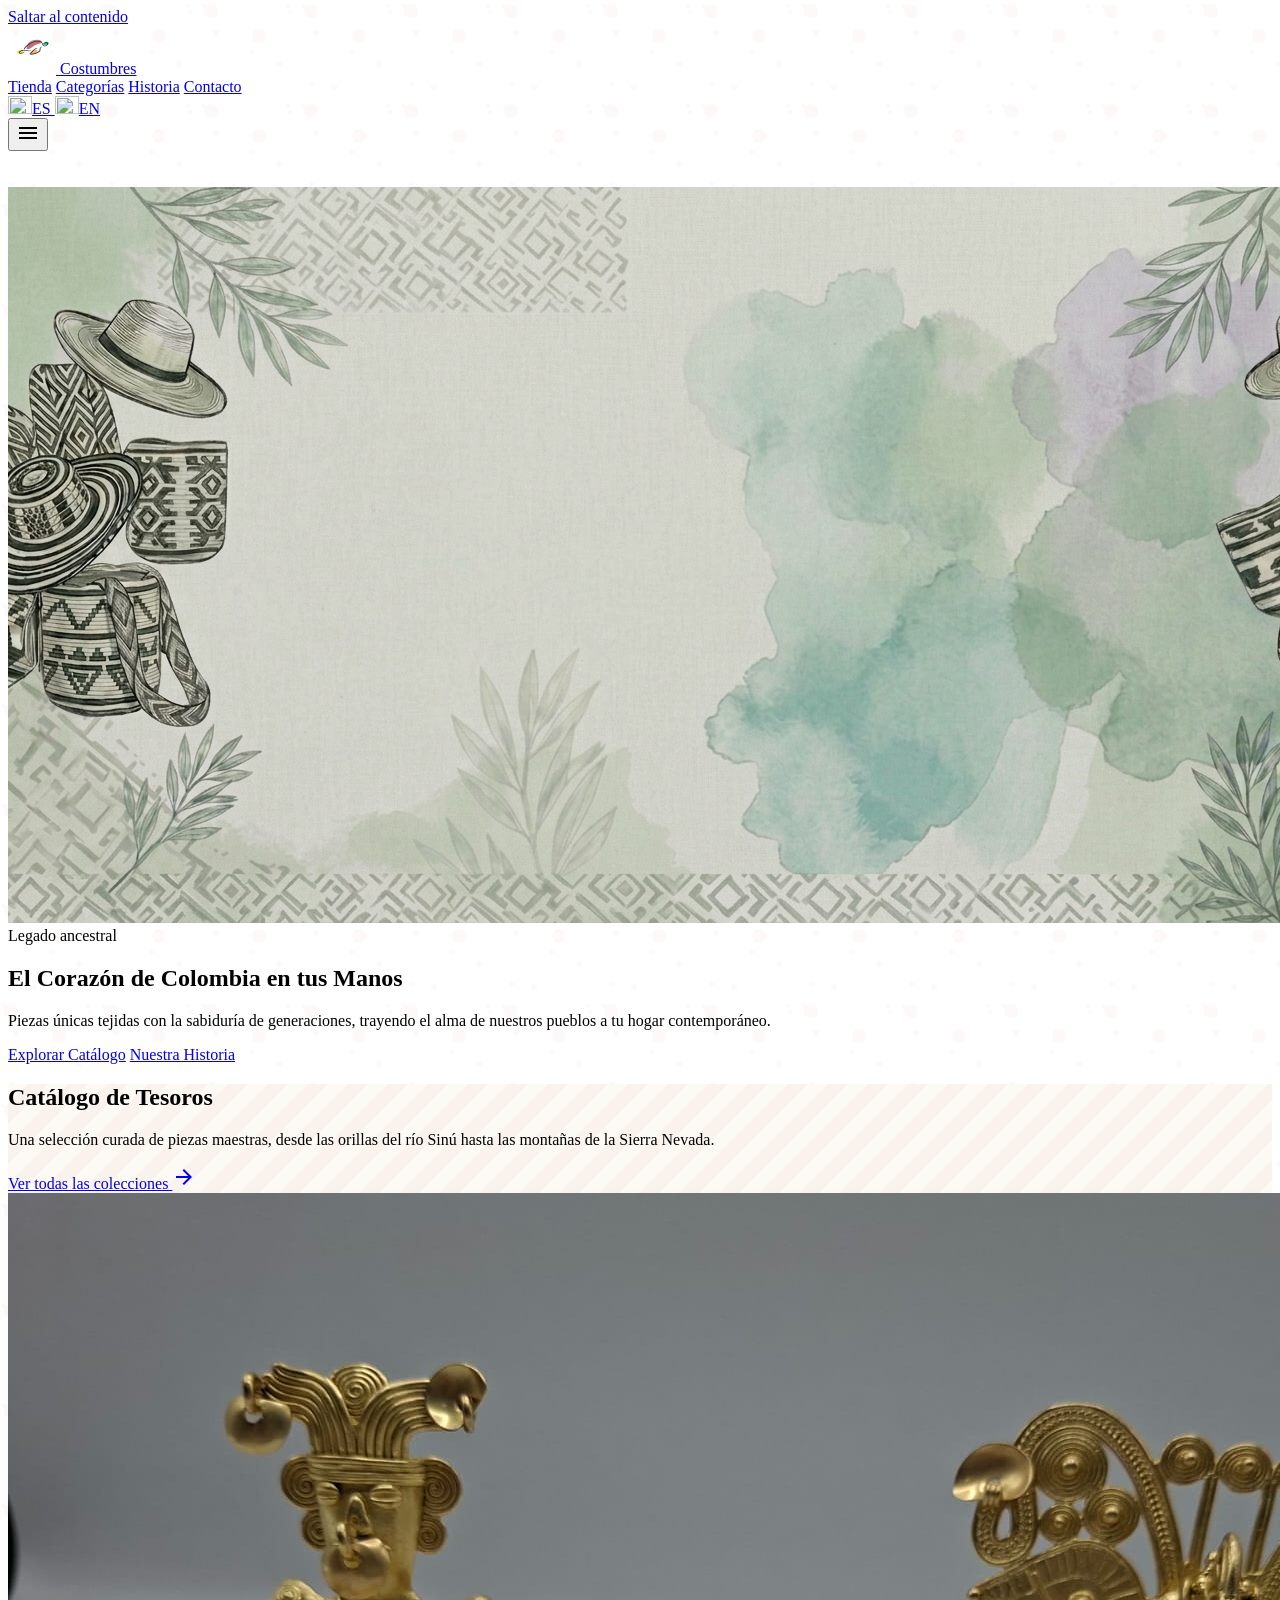
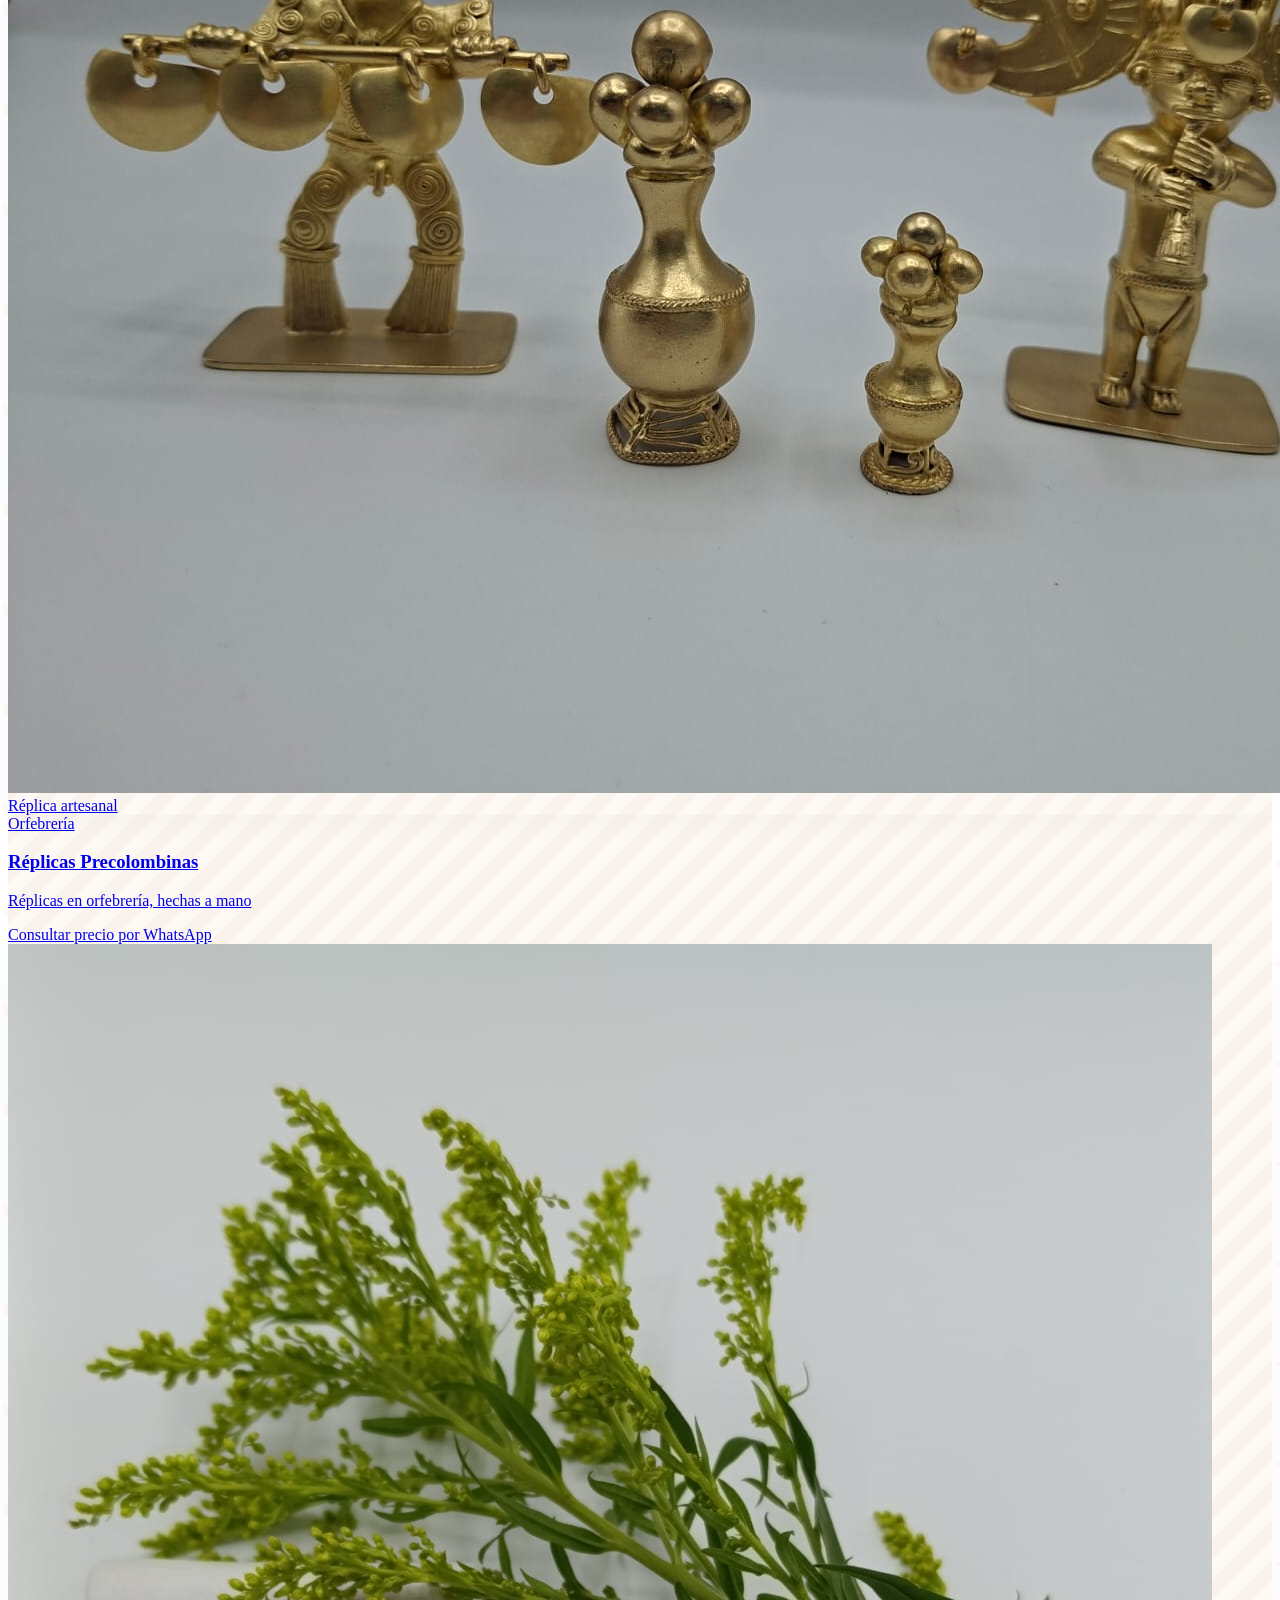
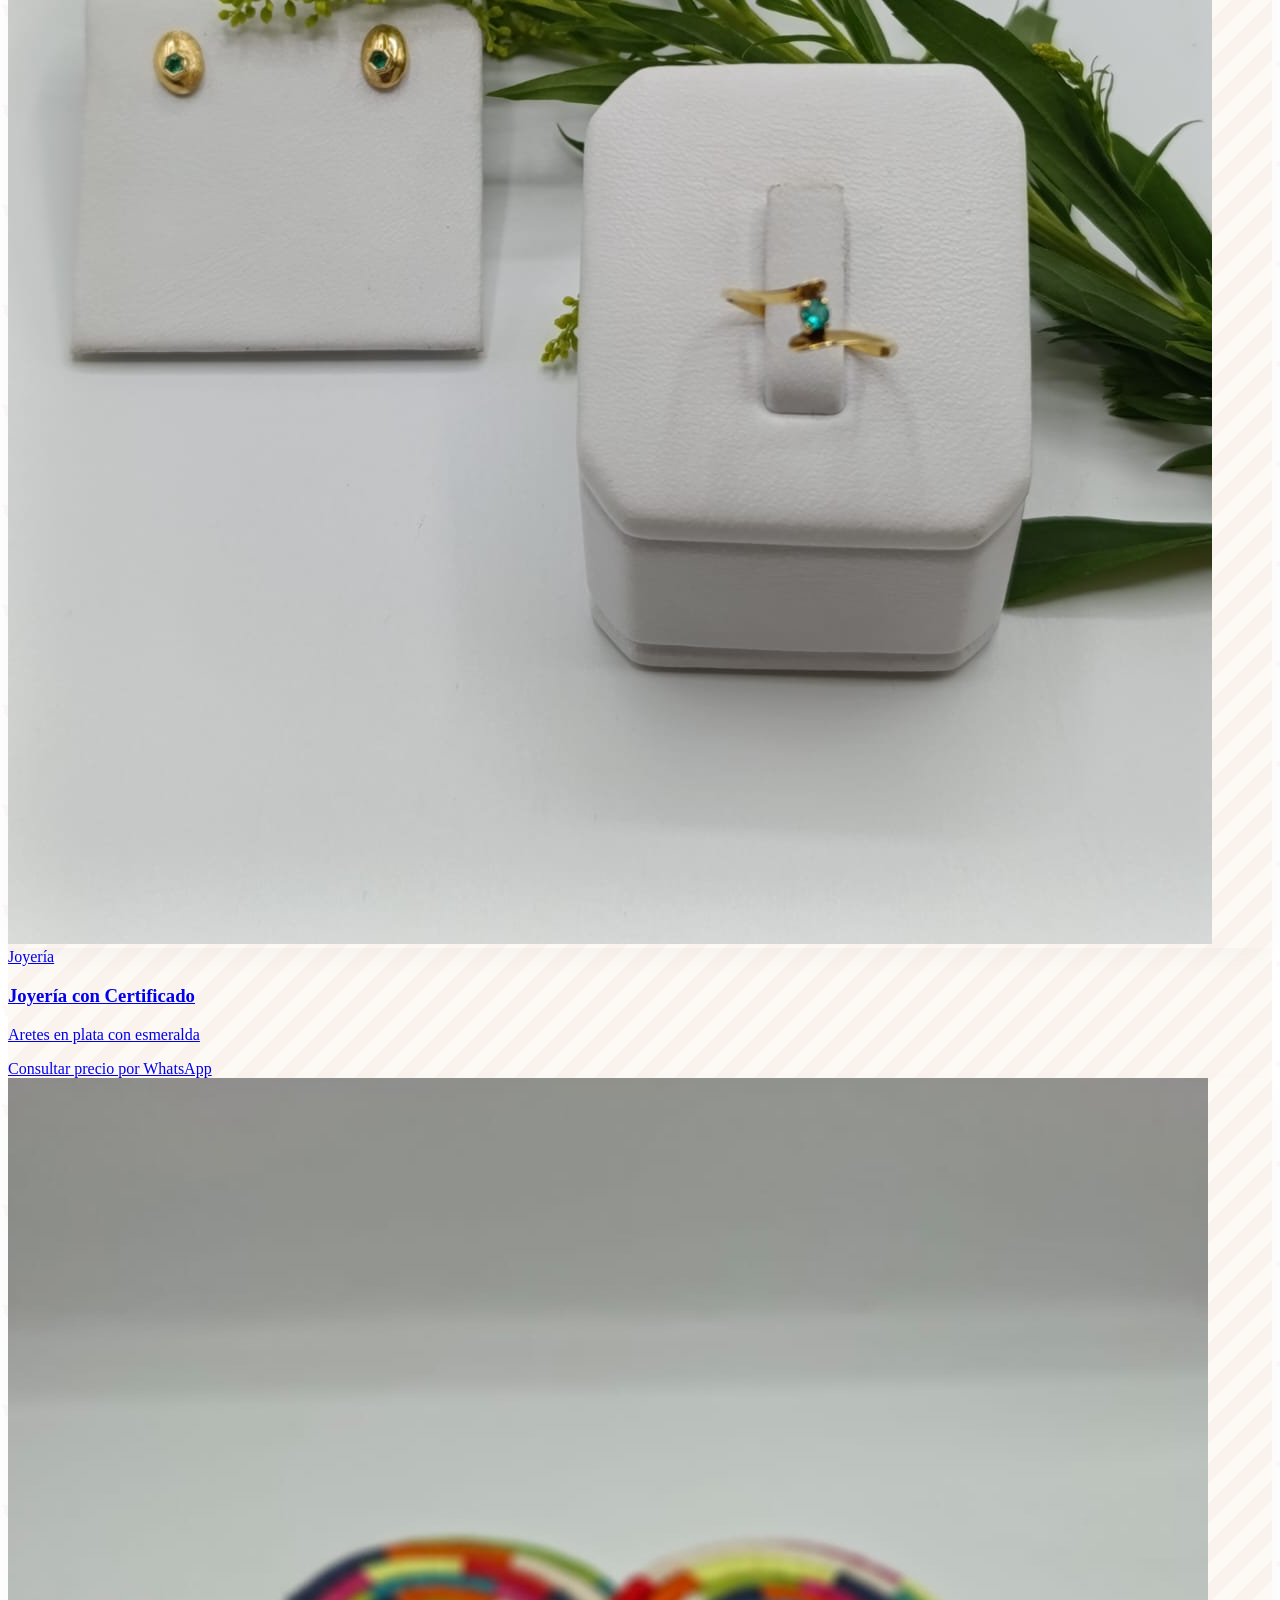
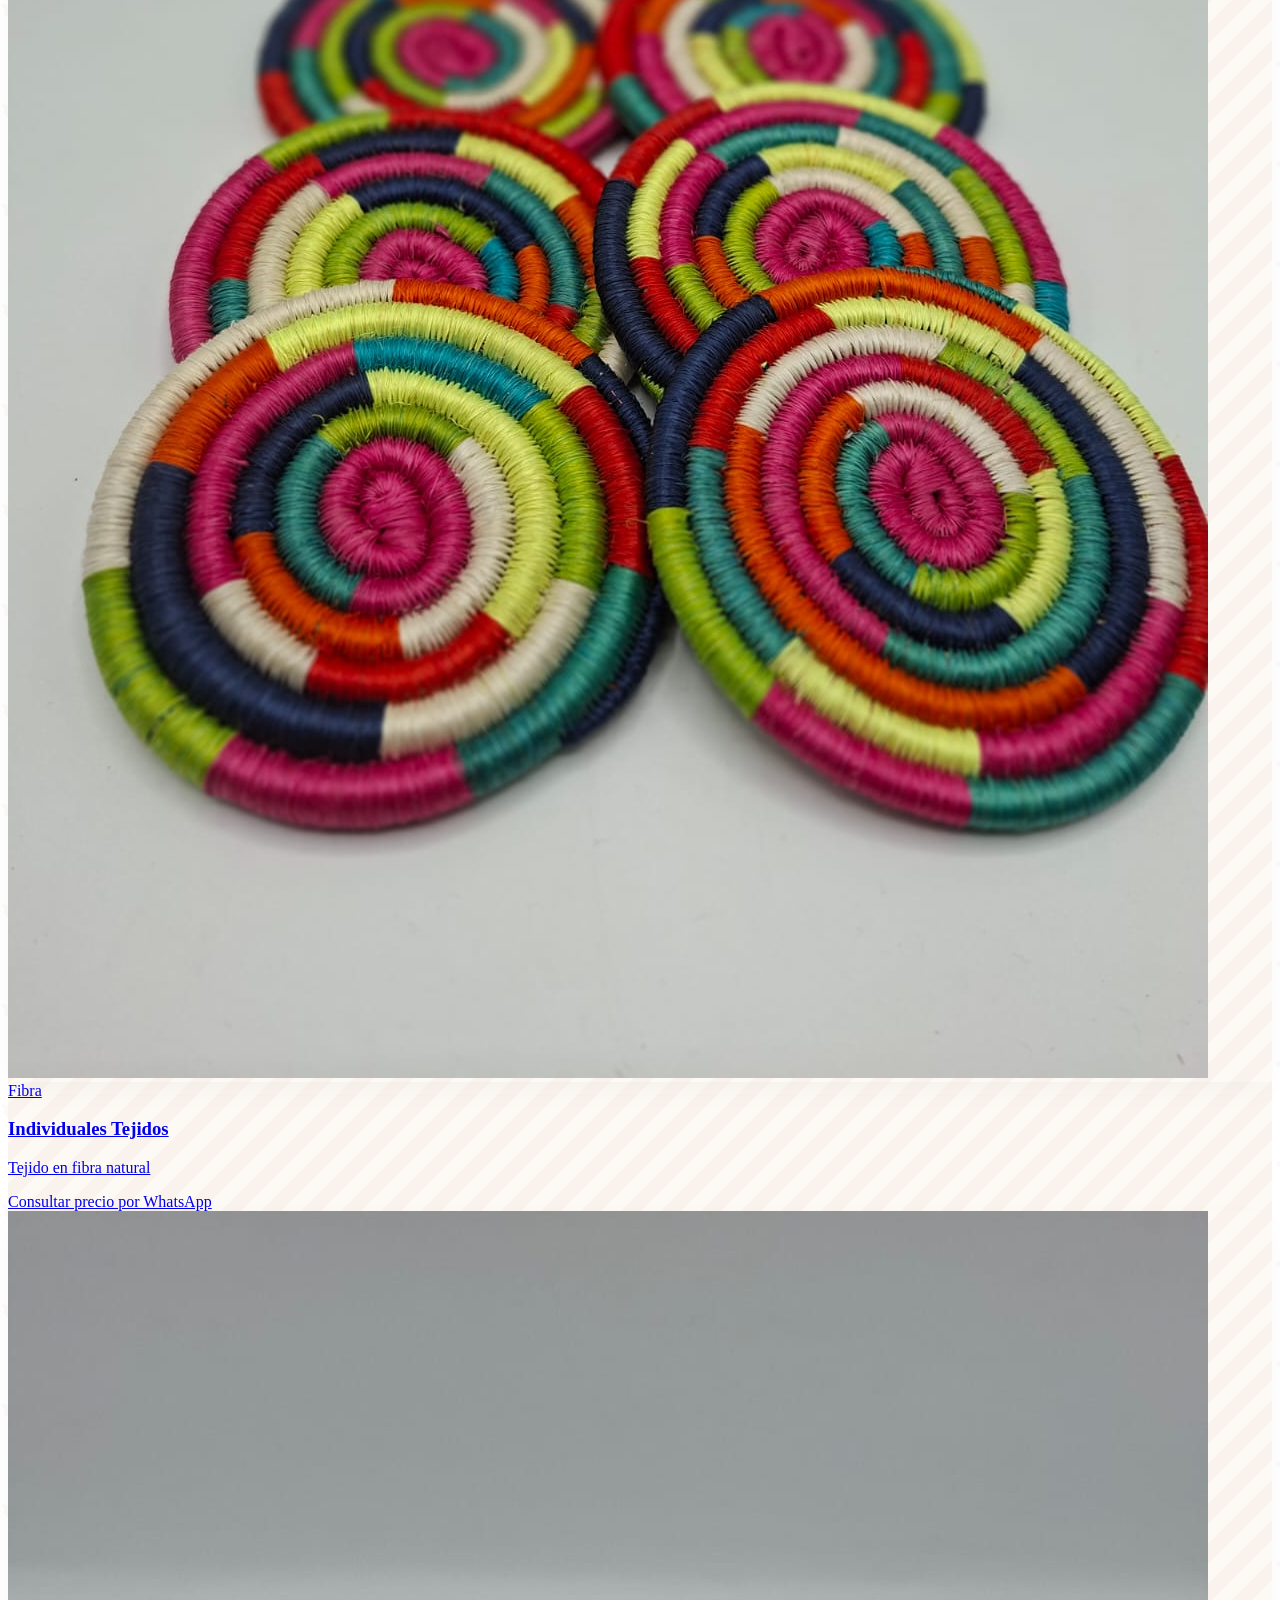
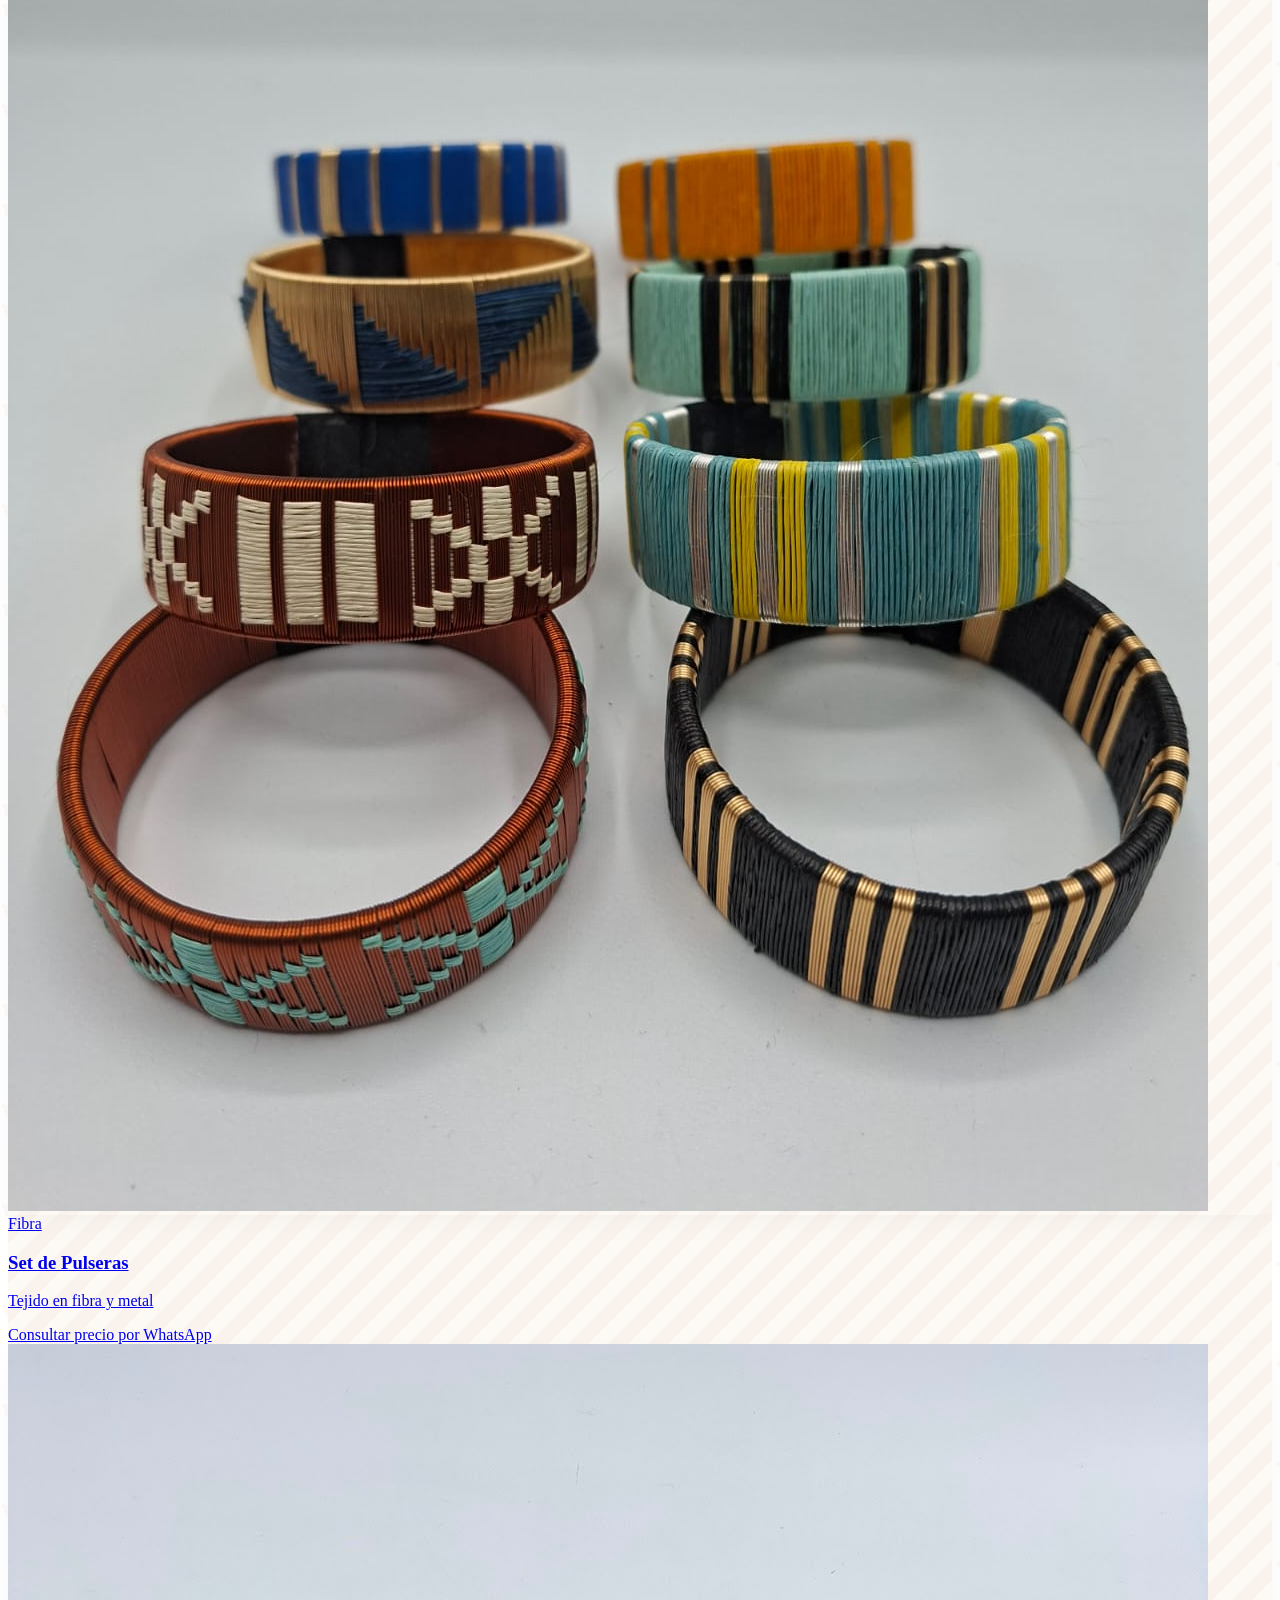
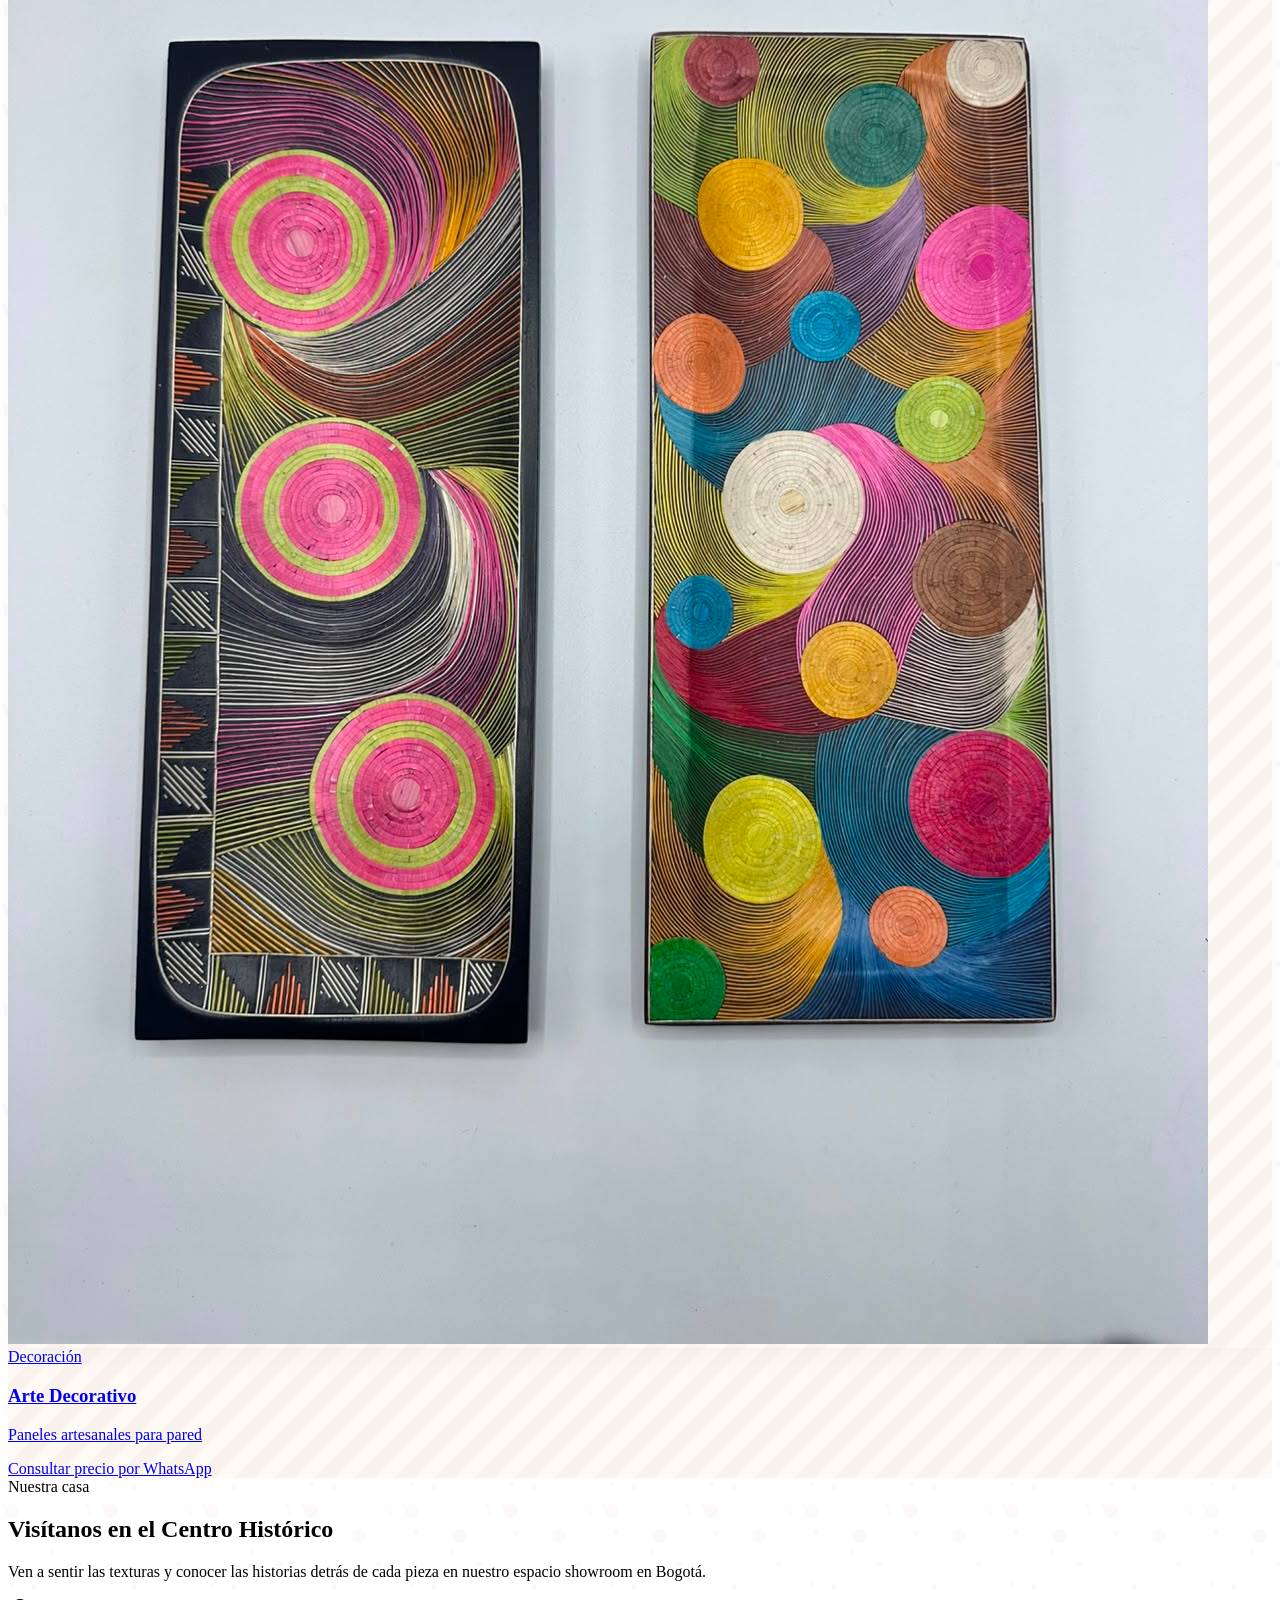
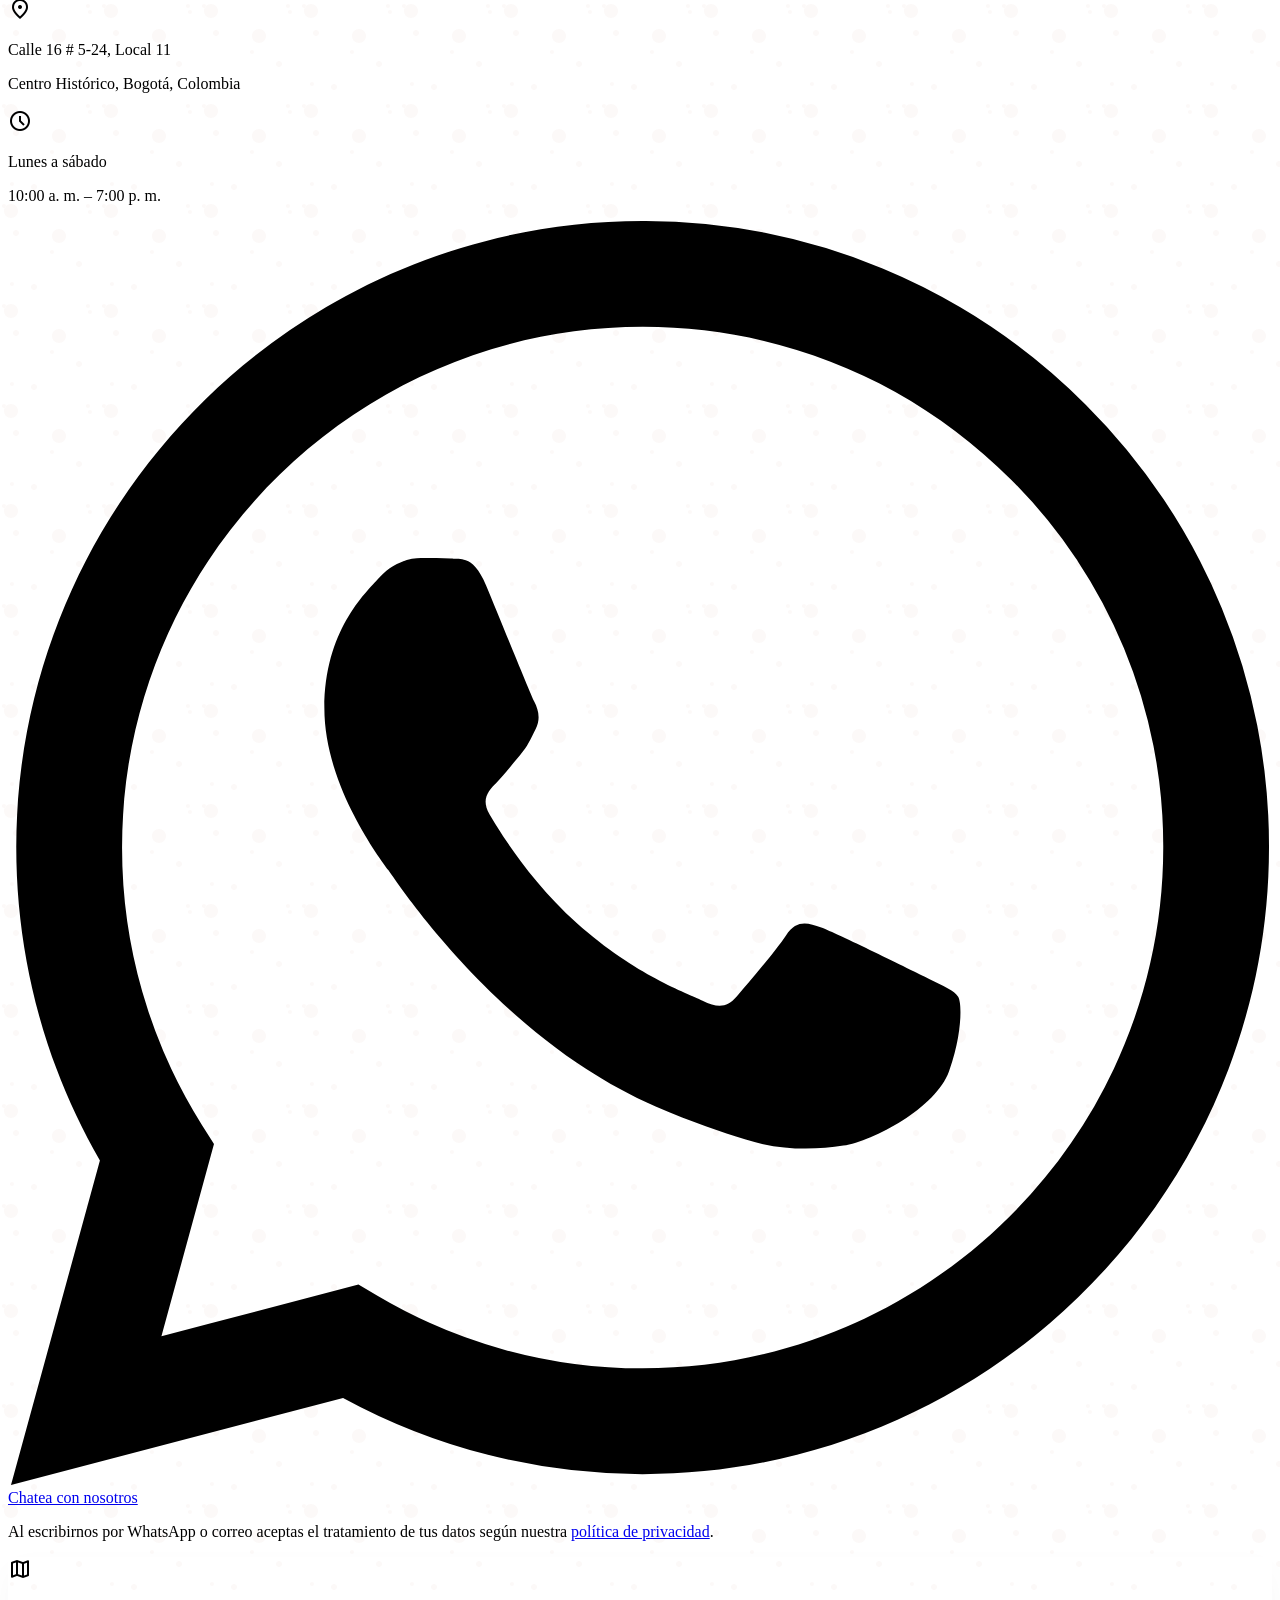
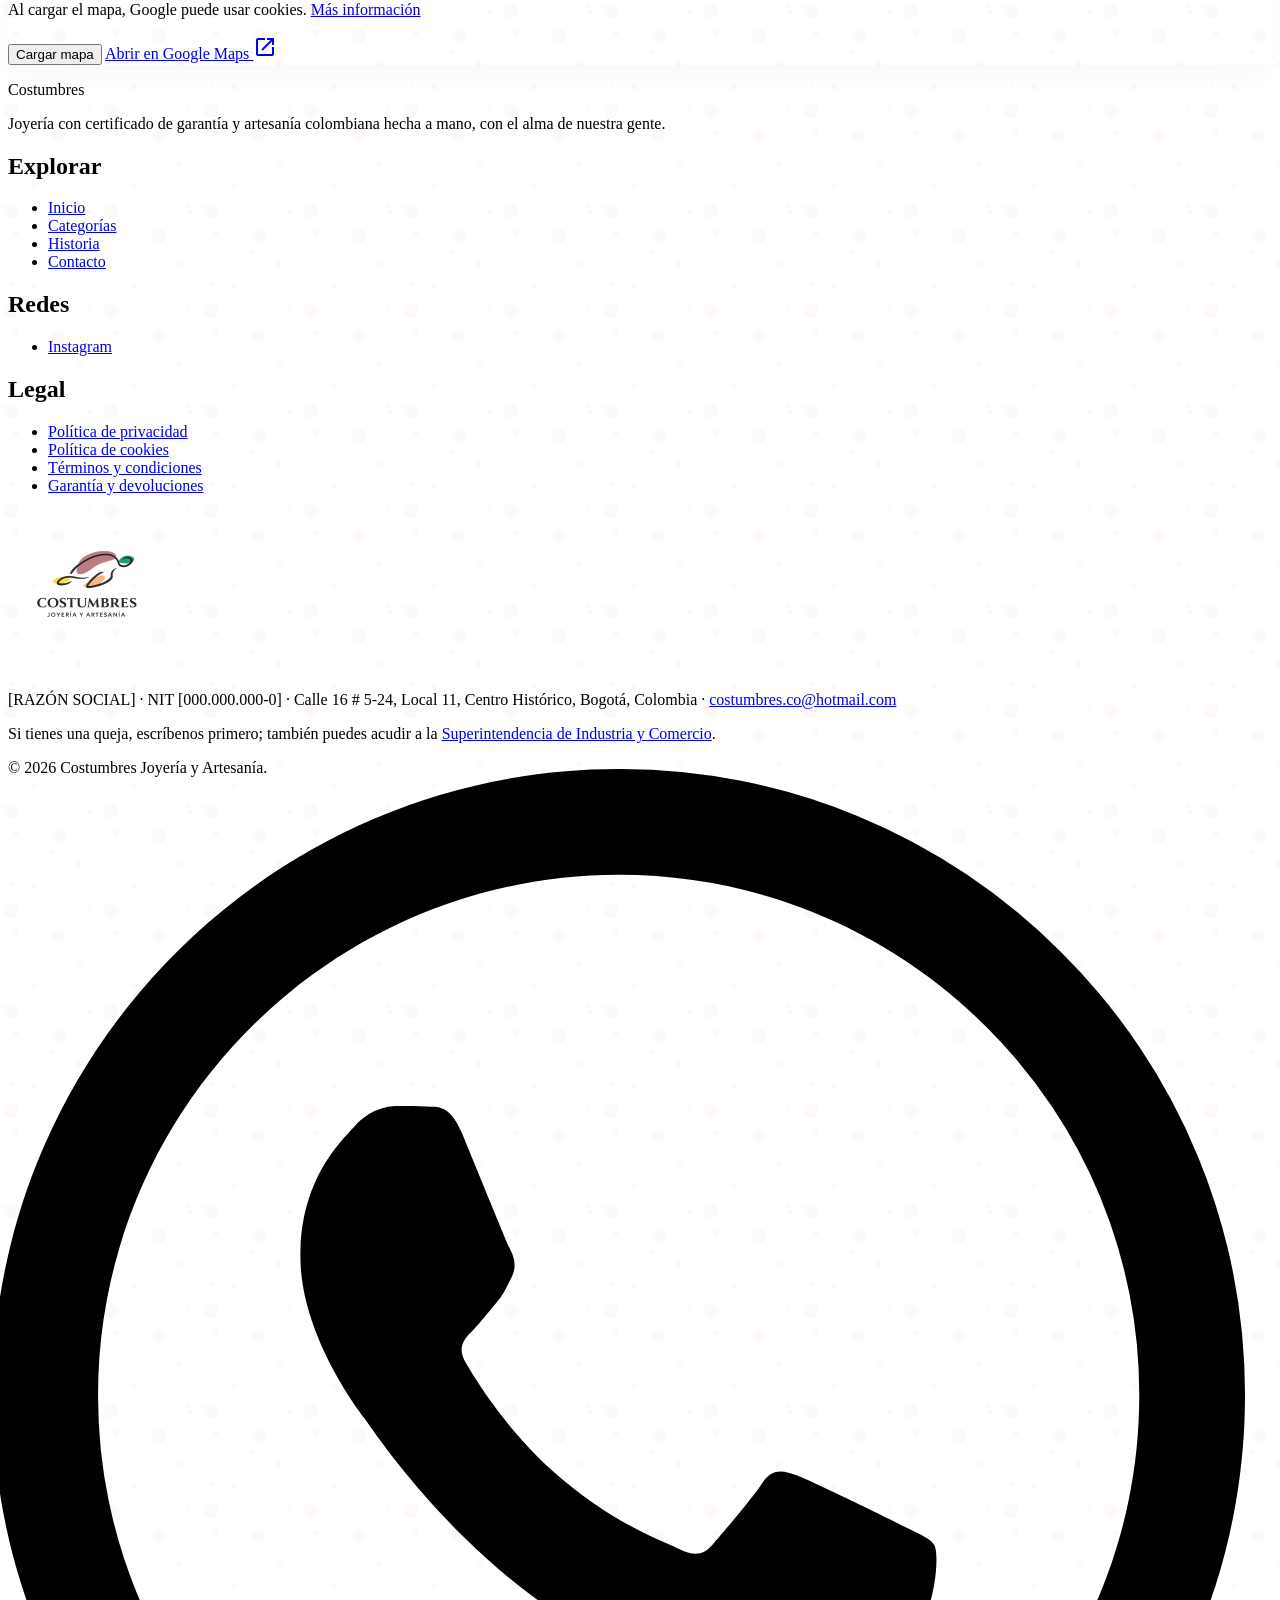
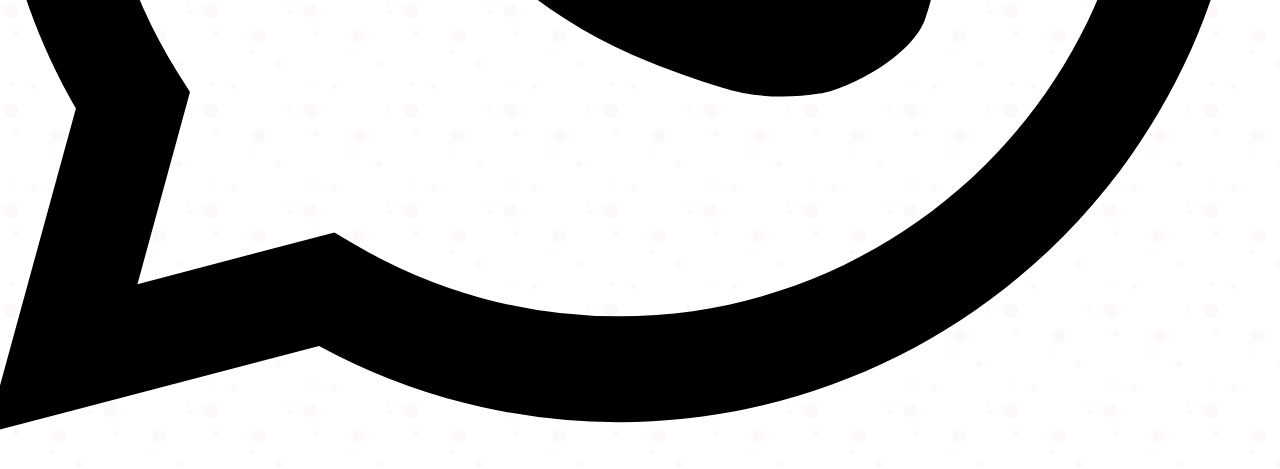
==== commit b8440f60: "Agregar botón flotante de WhatsApp (ES y EN) - Botón fijo con mensaje prellenado en las 12 páginas, " ====
--- a/Costumbres_Web/index.html
+++ b/Costumbres_Web/index.html
@@ -259,7 +259,7 @@
         </section>
     </main>
     <!-- Footer -->
-    <footer class="bg-surface-container-low border-t border-outline-variant/20 pt-16 pb-10 mt-12">
+    <footer class="bg-surface-container-low border-t border-outline-variant/20 pt-16 pb-24 md:pb-10 mt-12">
         <div class="grid grid-cols-2 md:grid-cols-5 gap-x-gutter gap-y-10 px-margin-mobile md:px-margin-desktop max-w-container-max mx-auto mb-12">
             <div class="col-span-2 md:col-span-1 space-y-4">
                 <p class="font-headline-md text-headline-md text-on-primary-fixed-variant font-bold">Costumbres</p>
@@ -304,6 +304,11 @@
             <p class="font-body-md text-label-md text-on-surface-variant max-w-2xl mx-auto">Si tienes una queja, escríbenos primero; también puedes acudir a la <a class="underline underline-offset-4 hover:text-on-primary-fixed-variant" href="https://www.sic.gov.co" target="_blank" rel="noopener">Superintendencia de Industria y Comercio</a>.</p>
             <p class="font-label-md text-label-md text-on-secondary-container italic">© 2026 Costumbres Joyería y Artesanía.</p>
         </div>
+        <!-- Botón flotante de WhatsApp (dentro del footer para quedar en una región; es fixed) -->
+    <a href="https://wa.me/573000000000?text=Hola%2C%20Costumbres.%20Vengo%20desde%20su%20p%C3%A1gina%20web%20y%20tengo%20una%20consulta." target="_blank" rel="noopener" aria-label="Escríbenos por WhatsApp" title="Escríbenos por WhatsApp"
+        class="wa-fab fixed z-40 w-14 h-14 rounded-full bg-whatsapp text-on-surface shadow-lg shadow-whatsapp/30 flex items-center justify-center lift-anim overlay-anim overlay-anim--claro">
+        <svg class="w-7 h-7 fill-current" viewBox="0 0 24 24" aria-hidden="true" focusable="false"><path d="M17.472 14.382c-.297-.149-1.758-.867-2.03-.967-.273-.099-.471-.148-.67.15-.197.297-.767.966-.94 1.164-.173.199-.347.223-.644.075-.297-.15-1.255-.463-2.39-1.475-.883-.788-1.48-1.761-1.653-2.059-.173-.297-.018-.458.13-.606.134-.133.298-.347.446-.52.149-.174.198-.298.298-.497.099-.198.05-.371-.025-.52-.075-.149-.669-1.612-.916-2.207-.242-.579-.487-.5-.669-.51-.173-.008-.371-.01-.57-.01-.198 0-.52.074-.792.372-.272.297-1.04 1.016-1.04 2.479 0 1.462 1.065 2.875 1.213 3.074.149.198 2.096 3.2 5.077 4.487.709.306 1.262.489 1.694.625.712.227 1.36.195 1.871.118.571-.085 1.758-.719 2.006-1.413.248-.694.248-1.289.173-1.413-.074-.124-.272-.198-.57-.347m-5.421 7.403h-.004a9.87 9.87 0 01-5.031-1.378l-.361-.214-3.741.982.998-3.648-.235-.374a9.86 9.86 0 01-1.51-5.26c.001-5.45 4.436-9.884 9.888-9.884 2.64 0 5.122 1.03 6.988 2.898a9.825 9.825 0 012.893 6.994c-.003 5.45-4.437 9.884-9.885 9.884m8.413-18.297A11.815 11.815 0 0012.05 0C5.495 0 .16 5.335.157 11.892c0 2.096.547 4.142 1.588 5.945L.057 24l6.305-1.654a11.882 11.882 0 005.683 1.448h.005c6.554 0 11.89-5.335 11.893-11.893a11.821 11.821 0 00-3.48-8.413z"></path></svg>
+    </a>
     </footer>
     <script src="js/nav.js"></script>
     <script src="js/mapa.js"></script>
--- a/Costumbres_Web/css/base.css
+++ b/Costumbres_Web/css/base.css
@@ -8,6 +8,19 @@
 
 body {
     min-height: 100dvh;
+}
+
+/* Botón flotante de WhatsApp: respeta el área segura de los celulares con notch/barra */
+.wa-fab {
+    right: max(1rem, env(safe-area-inset-right));
+    bottom: max(1rem, env(safe-area-inset-bottom));
+}
+
+@media (min-width: 768px) {
+    .wa-fab {
+        right: 1.5rem;
+        bottom: 1.5rem;
+    }
 }
 
 /* Foco de teclado visible en todo el sitio (verde oscuro de la paleta: on-primary-fixed-variant) */
--- a/Costumbres_Web/css/animaciones.css
+++ b/Costumbres_Web/css/animaciones.css
@@ -257,6 +257,19 @@
     z-index: 1;
 }
 
+/* ---------- Botón flotante de WhatsApp: aparece una vez, después del hero ----------
+   "backwards" (no "both") para que al terminar el hover de .lift-anim siga funcionando. */
+@keyframes fab-entra {
+    from {
+        opacity: 0;
+        transform: translateY(8px) scale(0.9);
+    }
+}
+
+.wa-fab {
+    animation: fab-entra 400ms var(--ease-out) 600ms backwards;
+}
+
 /* ---------- Reducir movimiento: todo en su lugar, sin transiciones ---------- */
 @media (prefers-reduced-motion: reduce) {
     @view-transition {
@@ -264,7 +277,8 @@
     }
 
     [data-anim="hero"] > *,
-    .icon-swap {
+    .icon-swap,
+    .wa-fab {
         animation: none;
     }
 
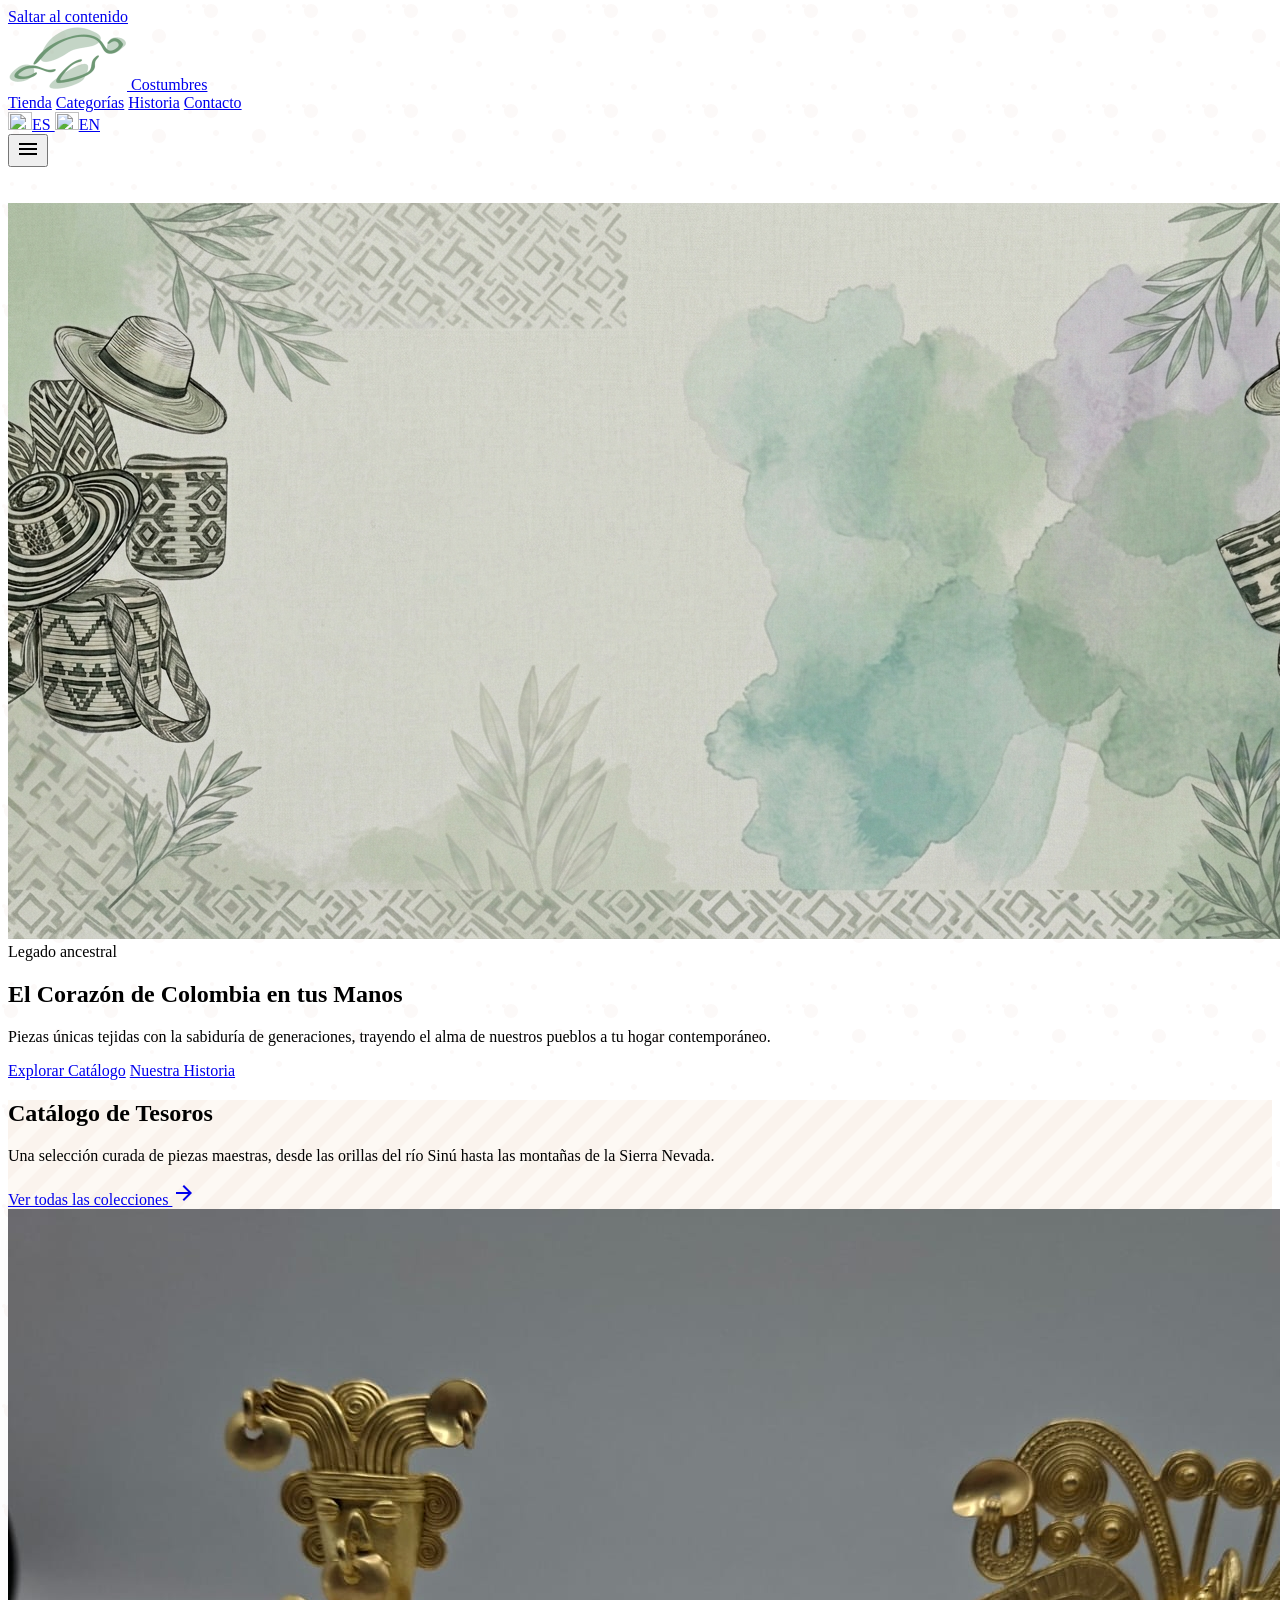
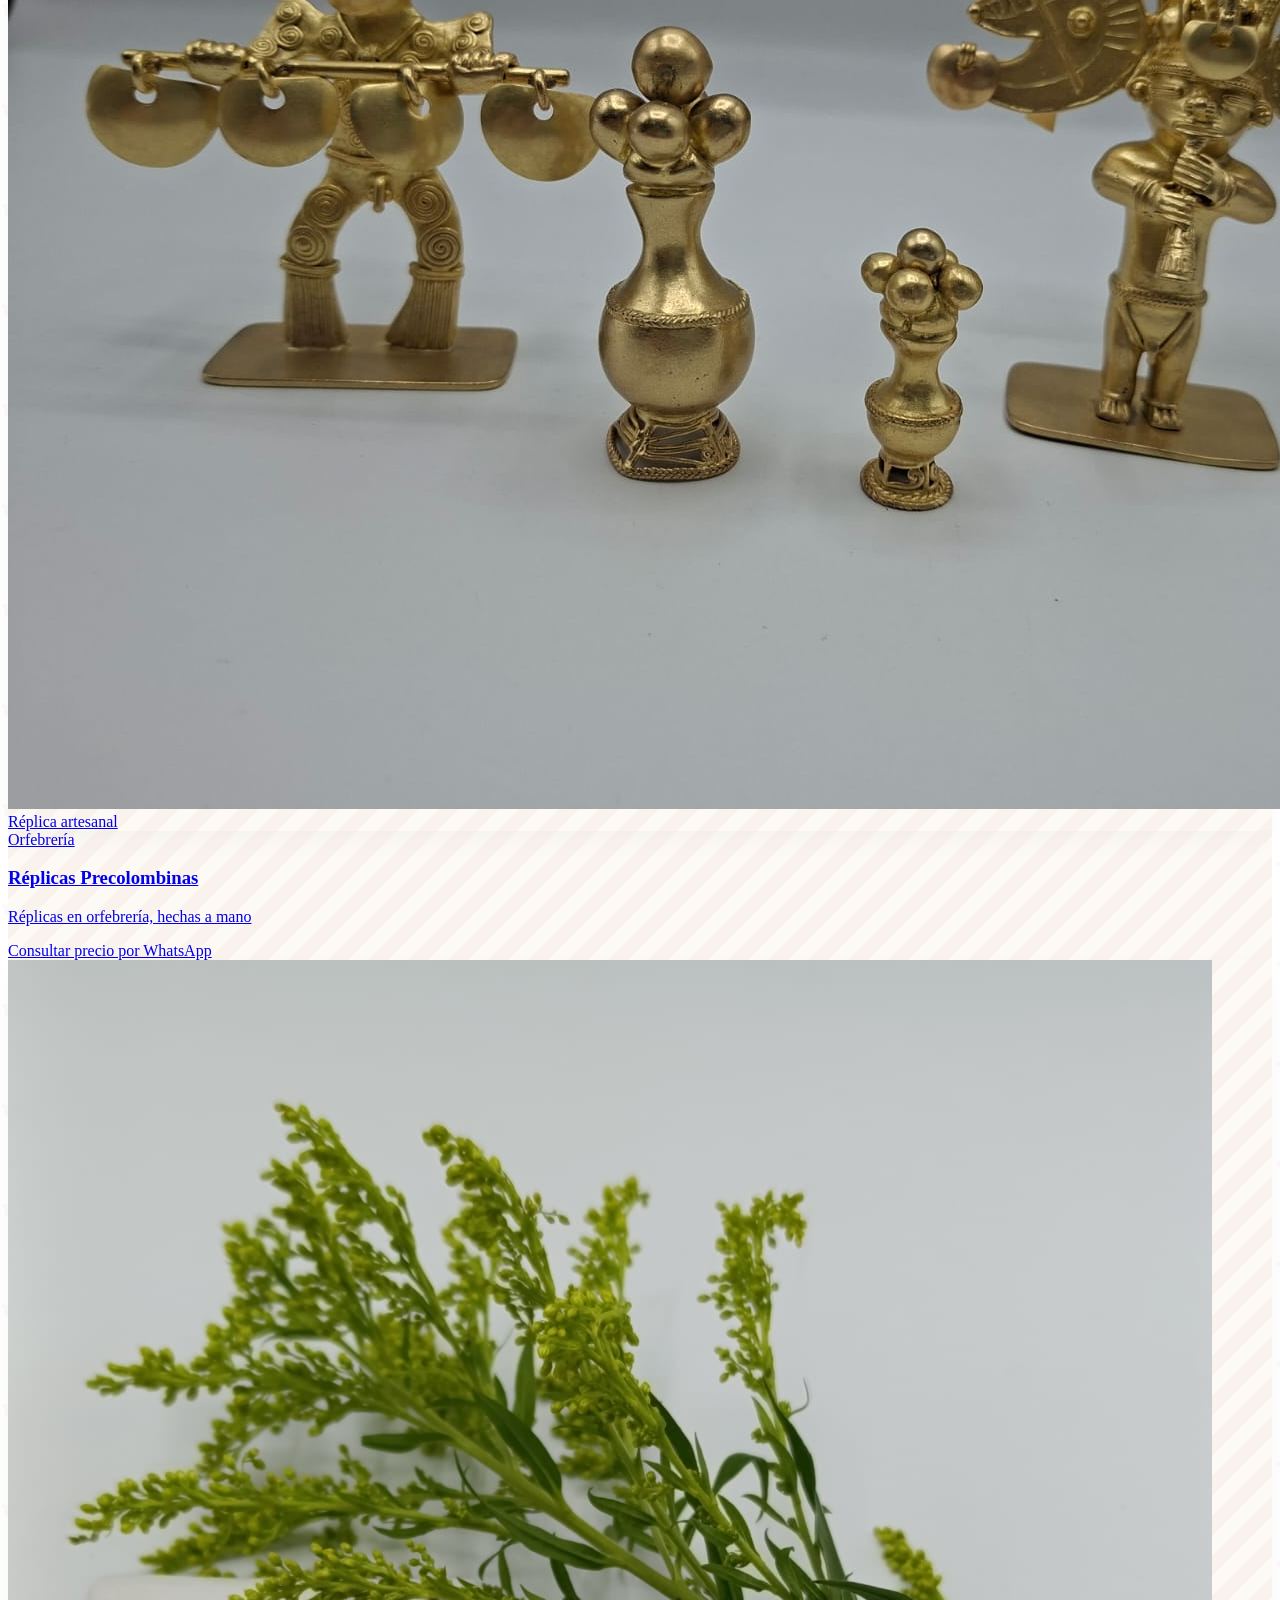
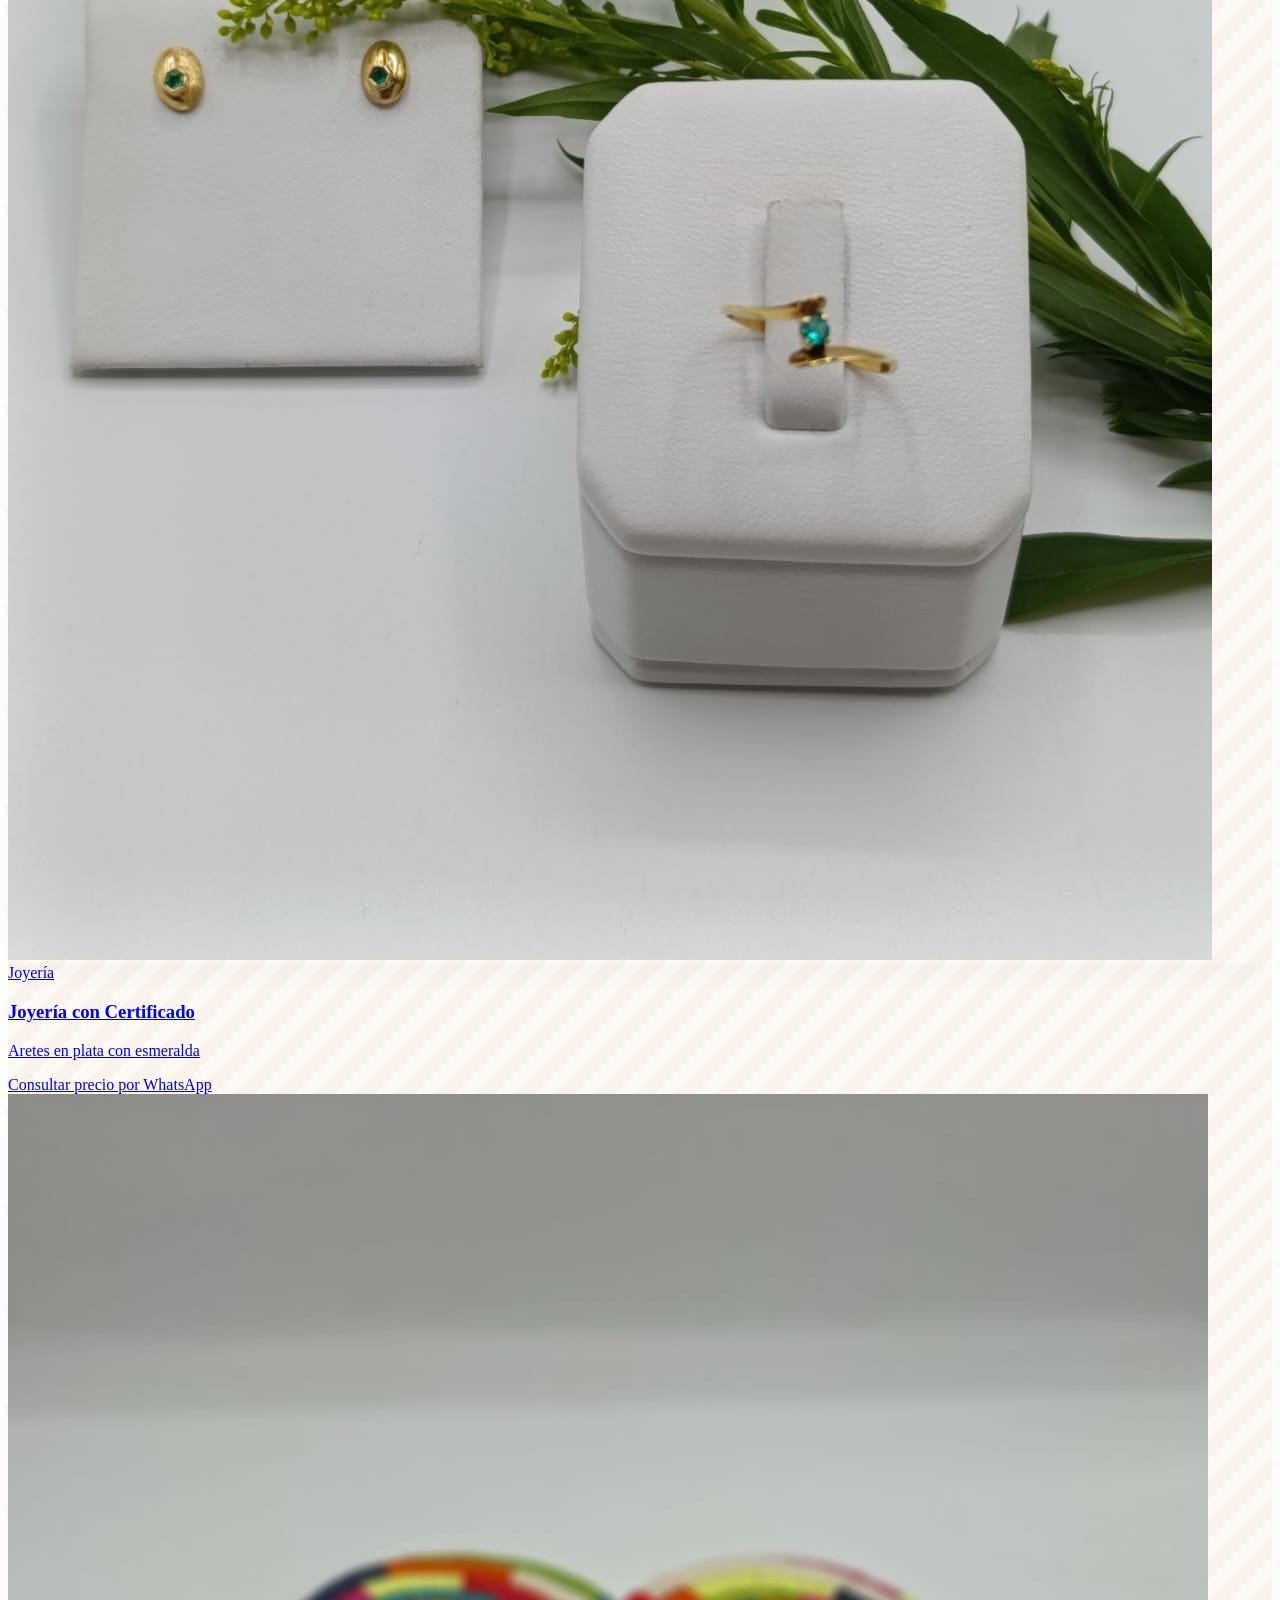
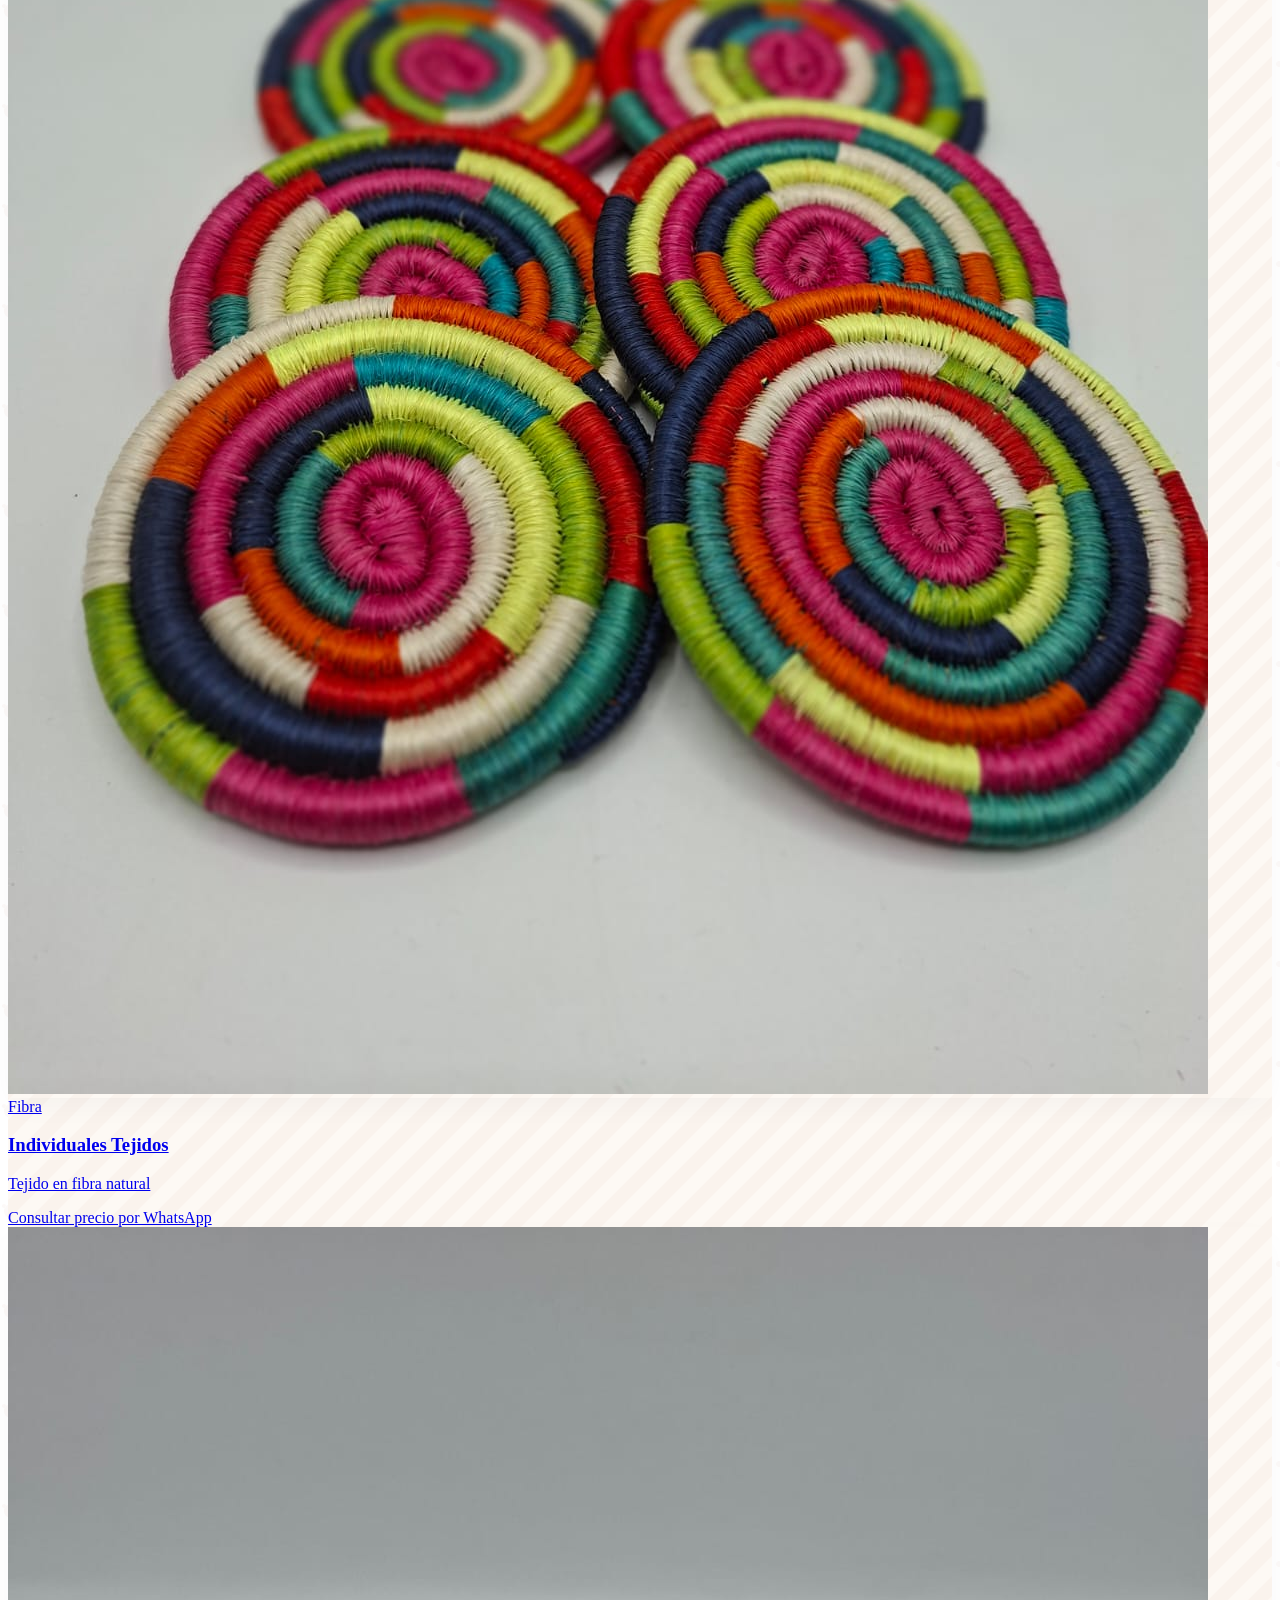
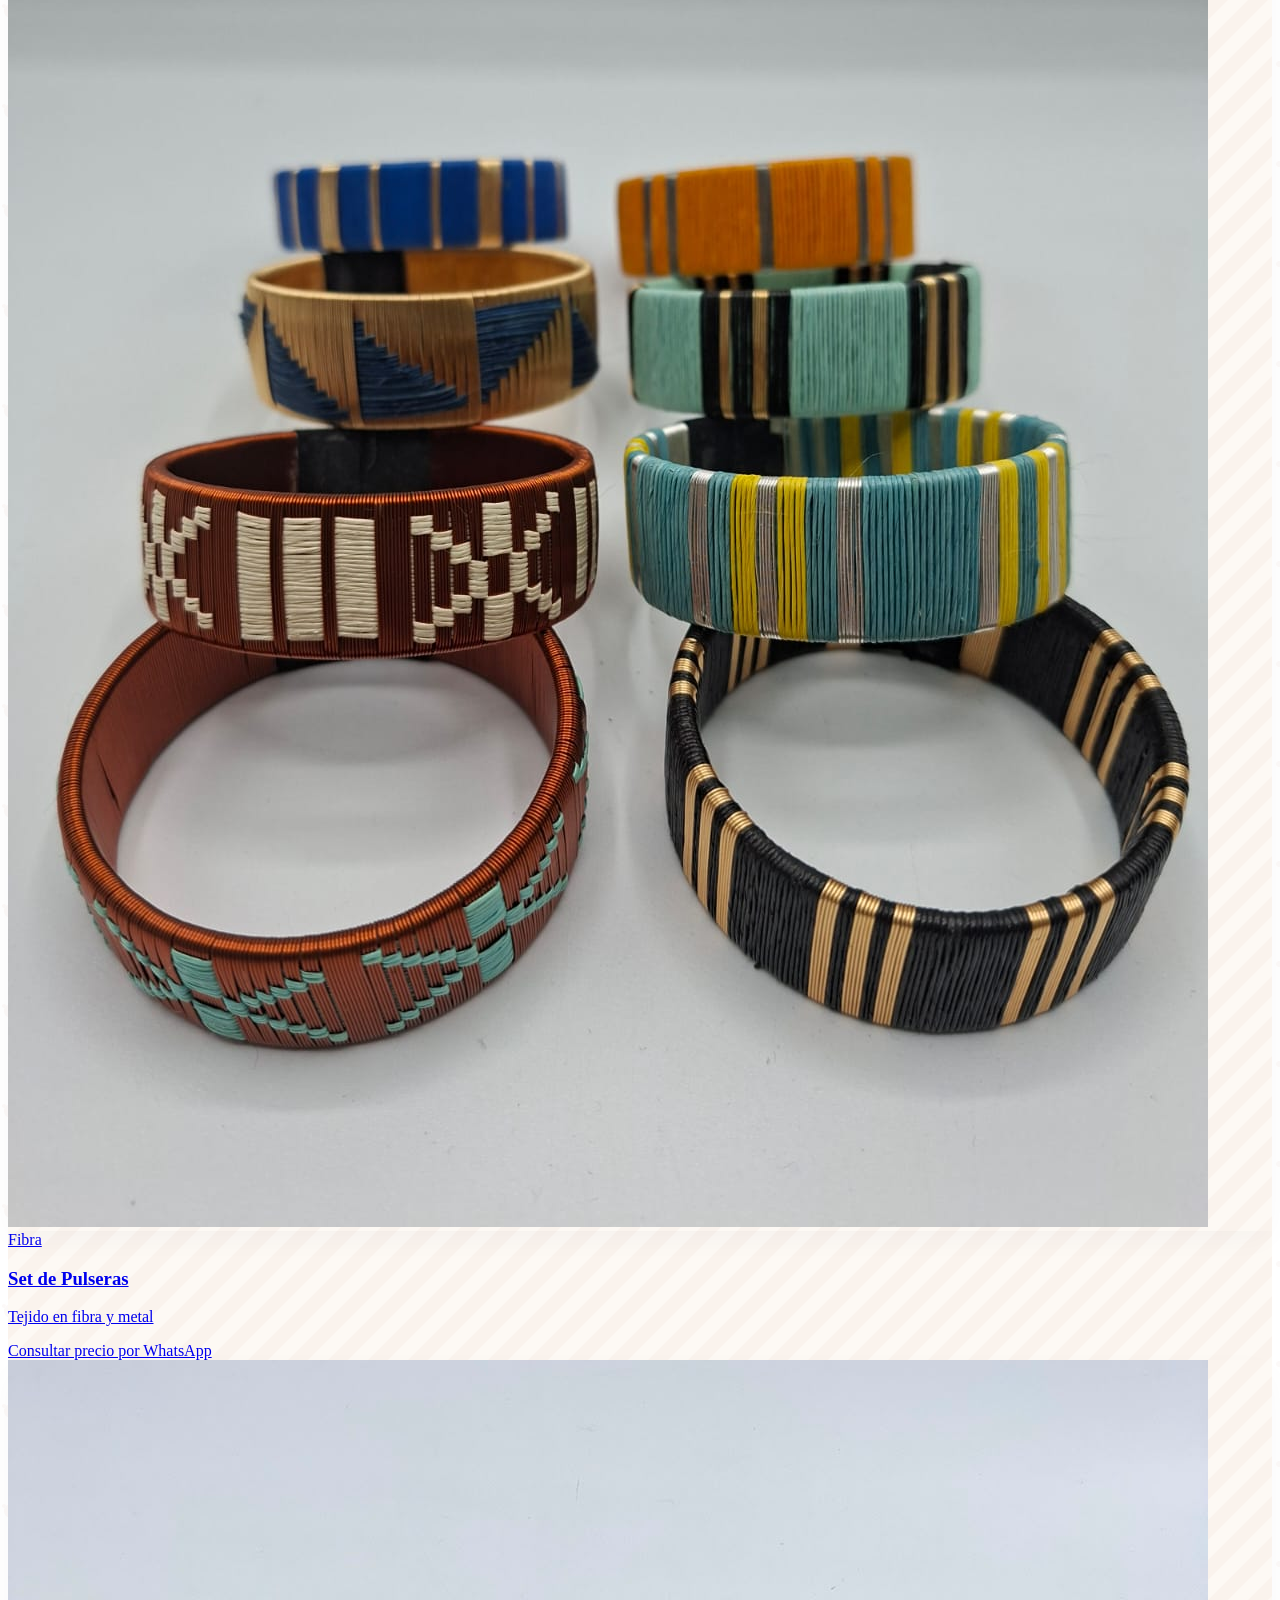
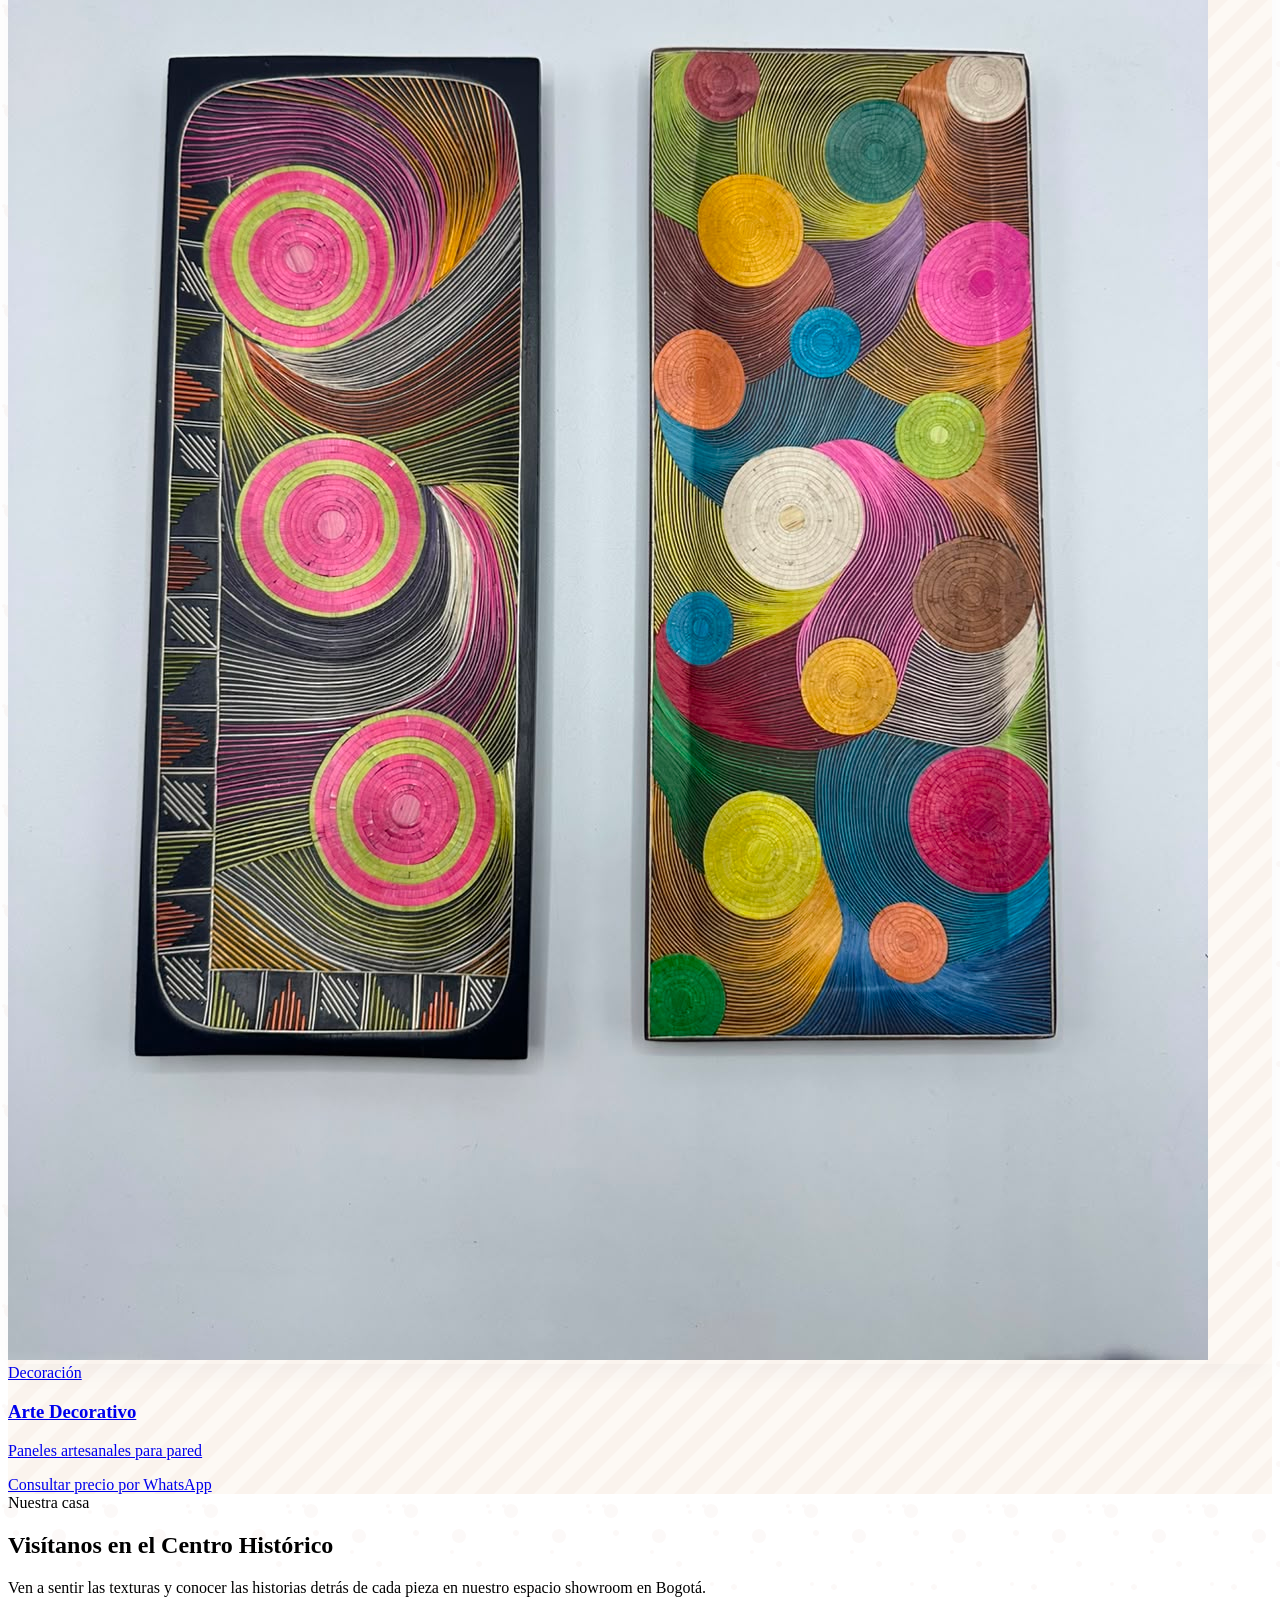
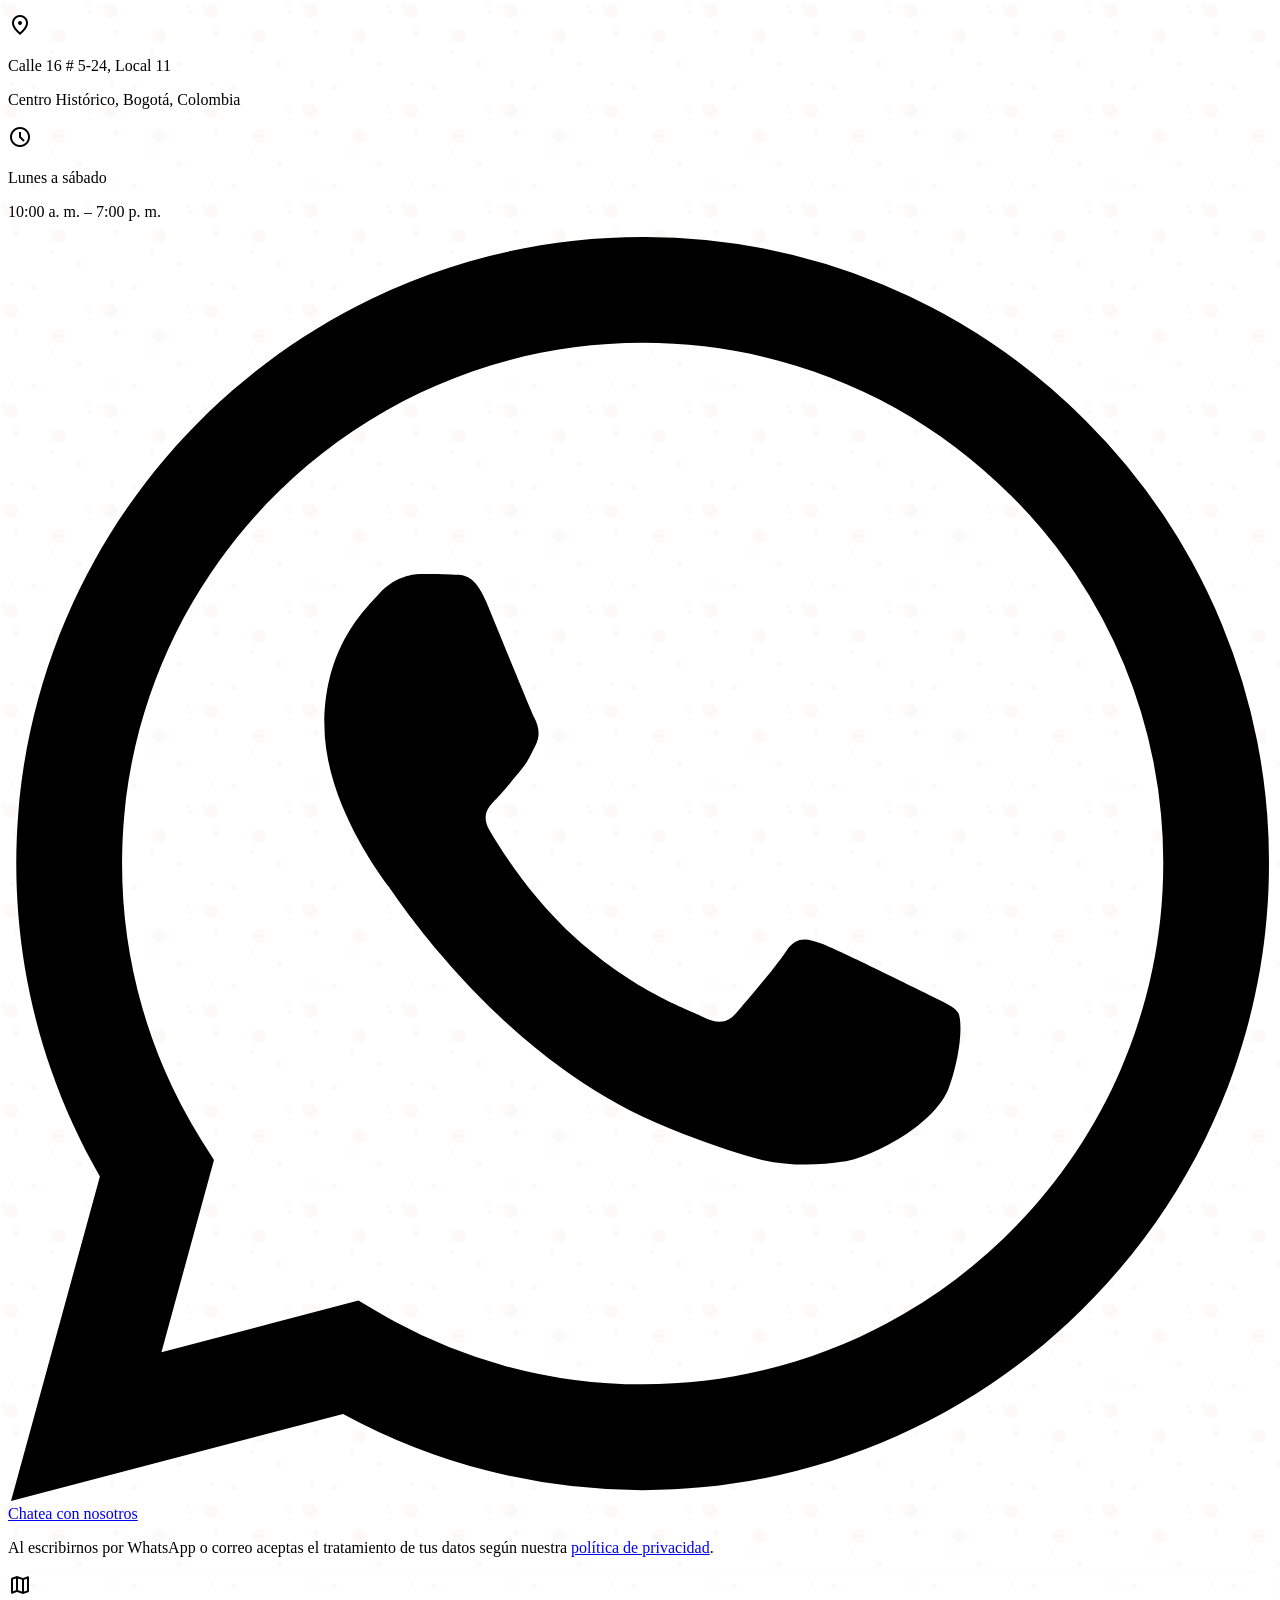
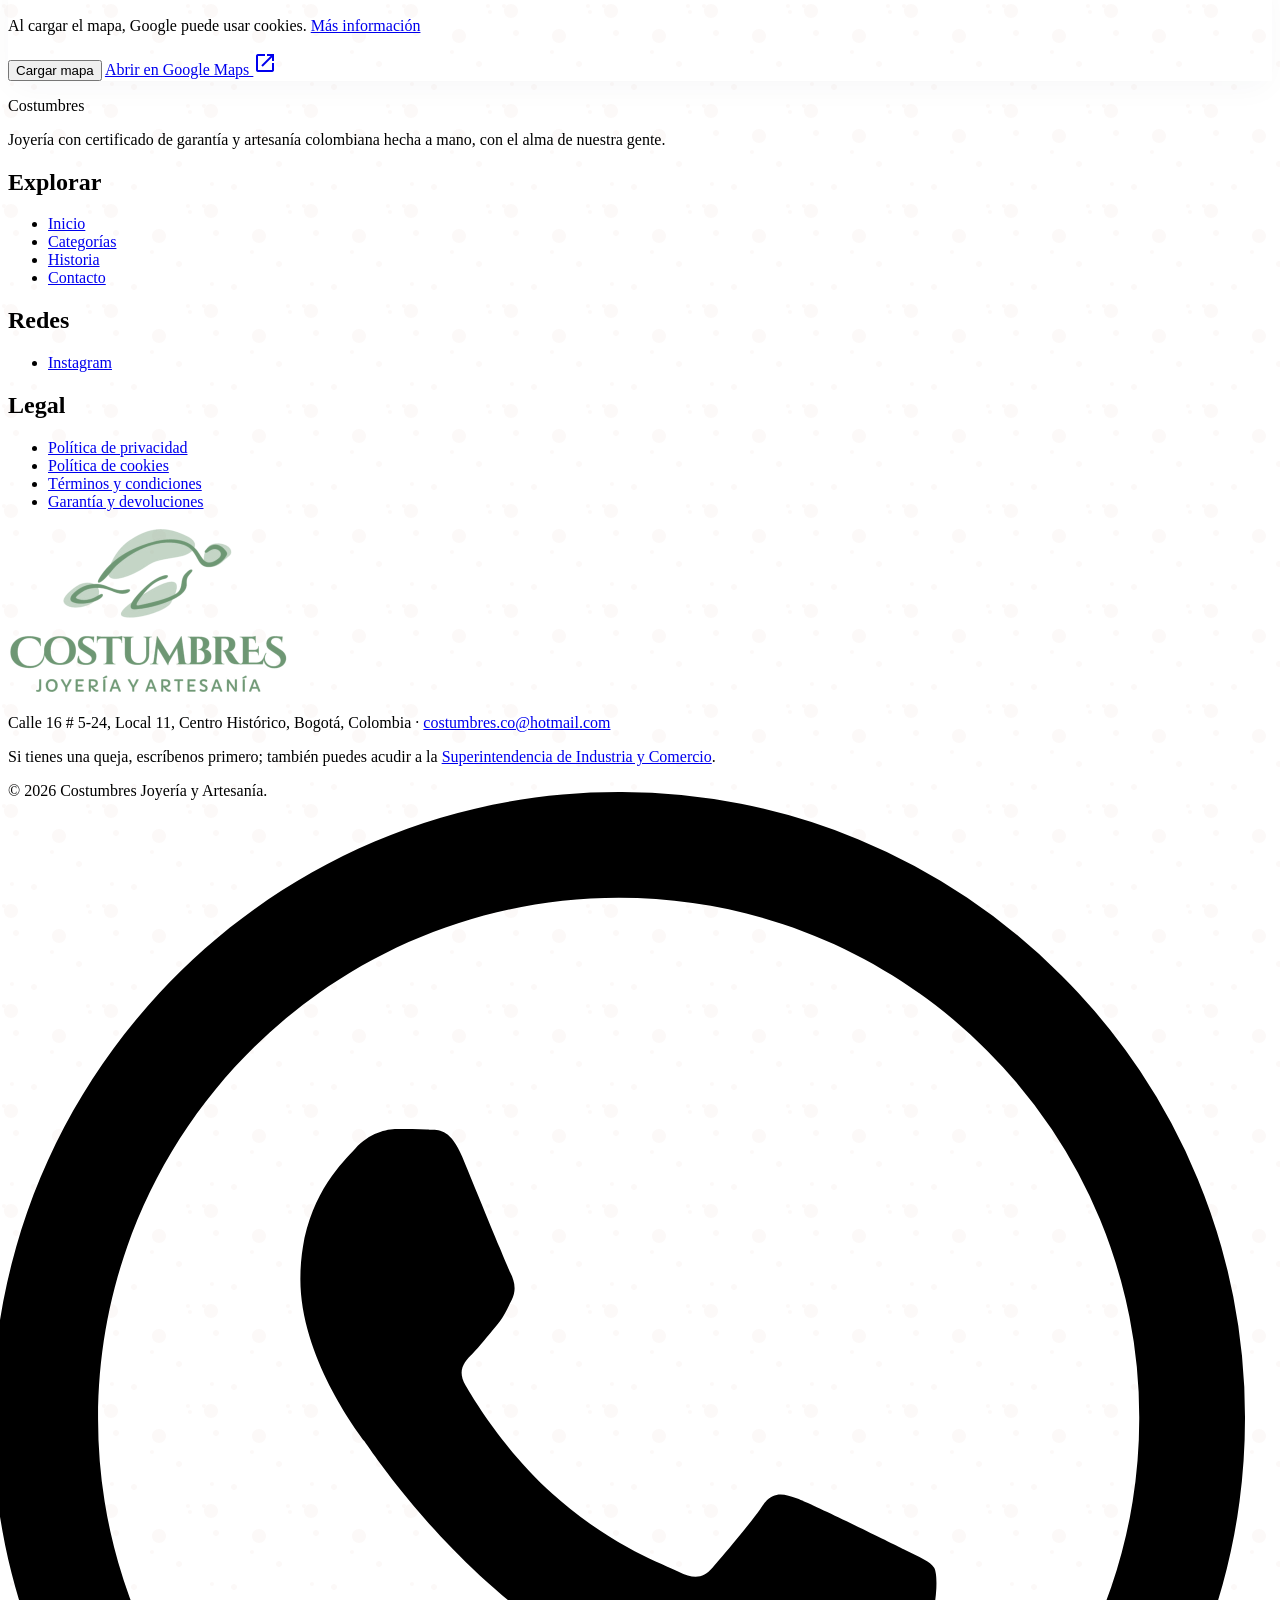
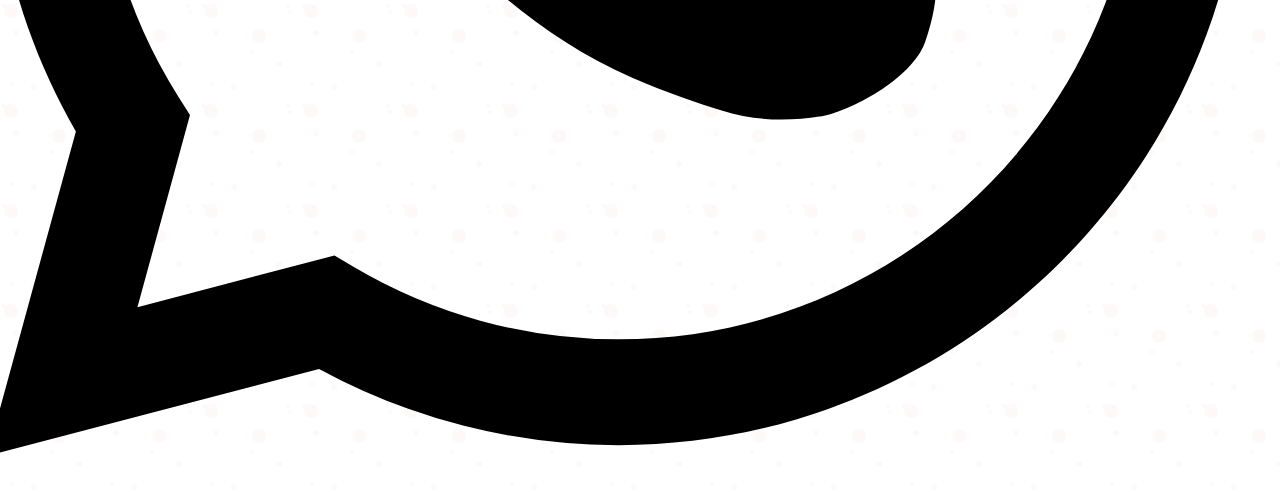
==== commit ae366c08: "Cambiar al logo de la tortuga y agrandarlo; quitar NIT del footer (ES y EN) - Logo nuevo de la tortu" ====
--- a/Costumbres_Web/index.html
+++ b/Costumbres_Web/index.html
@@ -13,15 +13,15 @@
     <meta property="og:description" content="Joyería con certificado de garantía y artesanías colombianas hechas a mano: chaquira, werregue, sombrero vueltiao, mochila wayúu y más. Visítanos en el centro histórico de Bogotá o escríbenos por WhatsApp." />
     <meta property="og:locale" content="es_CO" />
     <!-- Al publicar en Cloudflare: agregar og:image, <link rel="canonical"> y <link rel="alternate" hreflang> con la URL absoluta del dominio -->
-    <link rel="icon" type="image/png" href="img/logos/icono-96.png" />
-    <link rel="apple-touch-icon" href="img/logos/icono-192.png" />
+    <link rel="icon" type="image/png" href="img/logos/tortuga-96.png" />
+    <link rel="apple-touch-icon" href="img/logos/tortuga-192.png" />
     <link href="https://fonts.googleapis.com" rel="preconnect" />
     <link crossorigin="" href="https://fonts.gstatic.com" rel="preconnect" />
     <link
         href="https://fonts.googleapis.com/css2?family=Be+Vietnam+Pro:wght@400;600&amp;family=Bricolage+Grotesque:wght@600;700;800&amp;display=swap"
         rel="stylesheet" />
     <link
-        href="https://fonts.googleapis.com/css2?family=Material+Symbols+Outlined:opsz,wght,FILL,GRAD@24,400,0..1,0&amp;icon_names=arrow_forward,chat,close,eco,energy_savings_leaf,expand_more,format_quote,location_on,mail,map,menu,open_in_new,pause,play_arrow,schedule,verified&amp;display=block"
+        href="https://fonts.googleapis.com/css2?family=Material+Symbols+Outlined:opsz,wght,FILL,GRAD@24,400,0..1,0&amp;icon_names=arrow_forward,chat,chevron_left,chevron_right,close,eco,energy_savings_leaf,expand_more,format_quote,location_on,mail,map,menu,open_in_new,pause,play_arrow,schedule,verified,zoom_in&amp;display=block"
         rel="stylesheet" />
     <script src="https://cdn.tailwindcss.com?plugins=forms,container-queries"></script>
     <script src="js/tailwind-config.js"></script>
@@ -41,7 +41,7 @@
         <div
             class="flex justify-between items-center px-margin-mobile md:px-margin-desktop max-w-container-max mx-auto h-20">
             <a href="index.html" aria-label="Costumbres, inicio" class="rounded-lg transition-transform active:scale-95 flex items-center gap-3">
-                <img alt="" class="h-12 w-12 object-contain" src="img/logos/icono-96.png" width="48" height="48" />
+                <img alt="" class="h-14 md:h-16 w-auto" src="img/logos/tortuga-nav.png" width="119" height="64" />
                 <span
                     class="font-headline-md text-headline-md font-bold text-primary tracking-tight hidden sm:inline">Costumbres</span>
             </a>
@@ -260,12 +260,12 @@
     </main>
     <!-- Footer -->
     <footer class="bg-surface-container-low border-t border-outline-variant/20 pt-16 pb-24 md:pb-10 mt-12">
-        <div class="grid grid-cols-2 md:grid-cols-5 gap-x-gutter gap-y-10 px-margin-mobile md:px-margin-desktop max-w-container-max mx-auto mb-12">
-            <div class="col-span-2 md:col-span-1 space-y-4">
+        <div class="grid grid-cols-2 md:grid-cols-12 gap-x-gutter gap-y-10 px-margin-mobile md:px-margin-desktop max-w-container-max mx-auto mb-12">
+            <div class="col-span-2 md:col-span-3 space-y-4">
                 <p class="font-headline-md text-headline-md text-on-primary-fixed-variant font-bold">Costumbres</p>
                 <p class="font-body-md text-body-md text-on-surface-variant max-w-xs">Joyería con certificado de garantía y artesanía colombiana hecha a mano, con el alma de nuestra gente.</p>
             </div>
-            <div>
+            <div class="md:col-span-2">
                 <h2 class="font-label-md text-label-md text-on-surface mb-4">Explorar</h2>
                 <ul class="space-y-2">
                     <li><a class="text-on-surface-variant hover:text-on-primary-fixed-variant transition-colors hover:underline decoration-primary/30 underline-offset-4 inline-block py-1" href="index.html">Inicio</a></li>
@@ -274,14 +274,14 @@
                     <li><a class="text-on-surface-variant hover:text-on-primary-fixed-variant transition-colors hover:underline decoration-primary/30 underline-offset-4 inline-block py-1" href="contacto.html">Contacto</a></li>
                 </ul>
             </div>
-            <div>
+            <div class="md:col-span-2">
                 <h2 class="font-label-md text-label-md text-on-surface mb-4">Redes</h2>
                 <ul class="space-y-2">
                     <li><a class="text-on-surface-variant hover:text-on-primary-fixed-variant transition-colors hover:underline decoration-primary/30 underline-offset-4 inline-block py-1" href="https://www.instagram.com/costumbres.co/" target="_blank" rel="noopener">Instagram</a></li>
                     <!-- PENDIENTE: agregar Facebook y TikTok cuando tengan URL real -->
                 </ul>
             </div>
-            <div>
+            <div class="md:col-span-2">
                 <h2 class="font-label-md text-label-md text-on-surface mb-4">Legal</h2>
                 <ul class="space-y-2">
                     <li><a class="text-on-surface-variant hover:text-on-primary-fixed-variant transition-colors hover:underline decoration-primary/30 underline-offset-4 inline-block py-1" href="privacidad.html">Política de privacidad</a></li>
@@ -290,15 +290,14 @@
                     <li><a class="text-on-surface-variant hover:text-on-primary-fixed-variant transition-colors hover:underline decoration-primary/30 underline-offset-4 inline-block py-1" href="terminos.html#garantia">Garantía y devoluciones</a></li>
                 </ul>
             </div>
-            <div class="flex md:justify-end items-start">
-                <img class="w-40 h-auto" src="img/logos/logo-320.png" width="160" height="160" loading="lazy" decoding="async"
+            <div class="col-span-2 md:col-span-3 flex justify-center md:justify-end items-start">
+                <img class="w-60 md:w-64 h-auto" src="img/logos/logo-tortuga.png" width="280" height="167" loading="lazy" decoding="async"
                     alt="Costumbres Joyería y Artesanía" />
             </div>
         </div>
         <div class="px-margin-mobile md:px-margin-desktop max-w-container-max mx-auto pt-8 border-t border-outline-variant/30 text-center space-y-3">
-            <!-- PENDIENTE: razón social y NIT reales (Ley 1480 de 2011, art. 23) -->
             <p class="font-body-md text-label-md text-on-surface-variant">
-                [RAZÓN SOCIAL] · NIT [000.000.000-0] · Calle 16 # 5-24, Local 11, Centro Histórico, Bogotá, Colombia ·
+                Calle 16 # 5-24, Local 11, Centro Histórico, Bogotá, Colombia ·
                 <a class="underline underline-offset-4 hover:text-on-primary-fixed-variant" href="mailto:costumbres.co@hotmail.com">costumbres.co@hotmail.com</a>
             </p>
             <p class="font-body-md text-label-md text-on-surface-variant max-w-2xl mx-auto">Si tienes una queja, escríbenos primero; también puedes acudir a la <a class="underline underline-offset-4 hover:text-on-primary-fixed-variant" href="https://www.sic.gov.co" target="_blank" rel="noopener">Superintendencia de Industria y Comercio</a>.</p>
--- a/Costumbres_Web/css/animaciones.css
+++ b/Costumbres_Web/css/animaciones.css
@@ -270,6 +270,38 @@
     animation: fab-entra 400ms var(--ease-out) 600ms backwards;
 }
 
+/* ---------- Visor de fotos: entra con un leve acercamiento, cambia de foto con fundido ---------- */
+dialog.visor .visor-figura {
+    transition:
+        opacity var(--dur-menu) var(--ease-out),
+        transform var(--dur-menu) var(--ease-out);
+}
+
+@starting-style {
+    dialog.visor[open] .visor-figura {
+        opacity: 0;
+        transform: scale(0.96);
+    }
+}
+
+dialog.visor::backdrop {
+    transition: opacity var(--dur-menu) var(--ease-out);
+}
+
+@starting-style {
+    dialog.visor[open]::backdrop {
+        opacity: 0;
+    }
+}
+
+.visor-img {
+    transition: opacity var(--dur-fast) var(--ease-in-out);
+}
+
+.visor-img.is-cambiando {
+    opacity: 0;
+}
+
 /* ---------- Reducir movimiento: todo en su lugar, sin transiciones ---------- */
 @media (prefers-reduced-motion: reduce) {
     @view-transition {
@@ -283,6 +315,9 @@
     }
 
     #mobile-menu,
+    dialog.visor .visor-figura,
+    dialog.visor::backdrop,
+    .visor-img,
     .overlay-anim::after,
     .ring-anim::before,
     .site-nav::before,
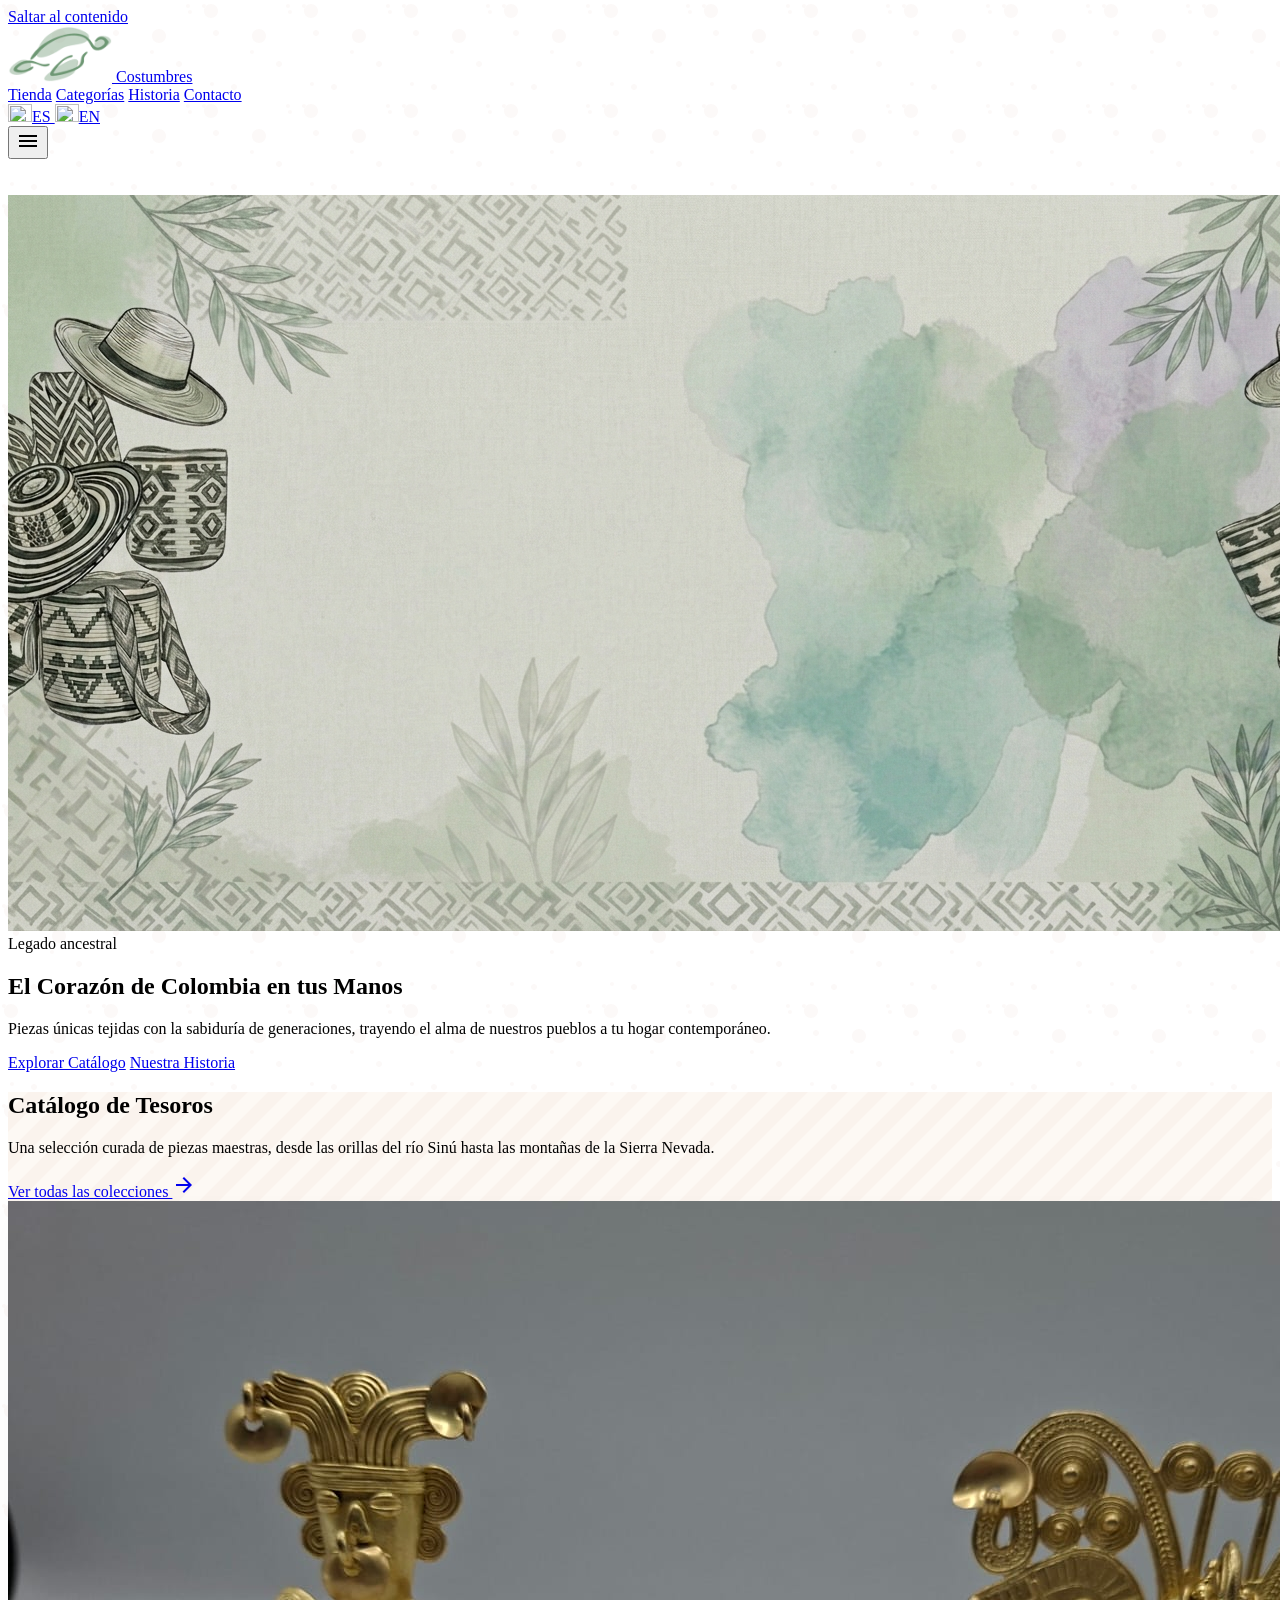
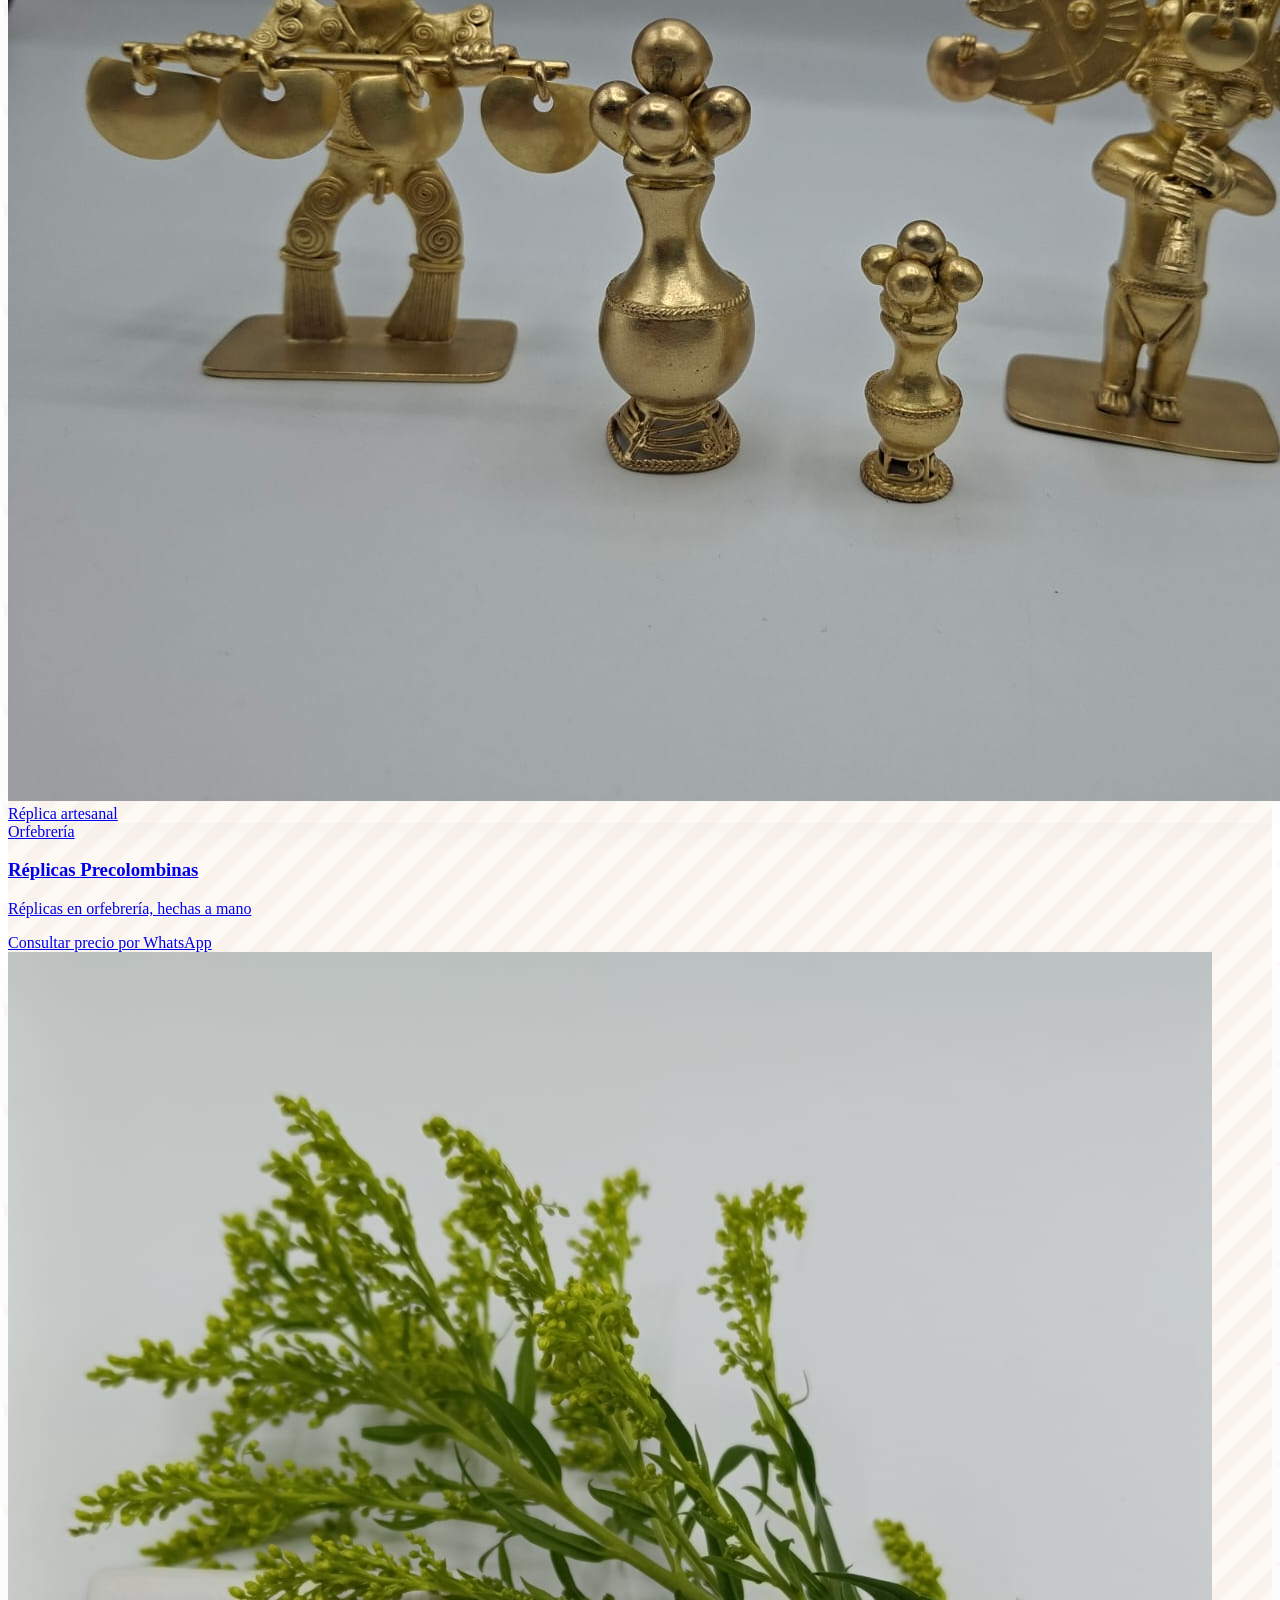
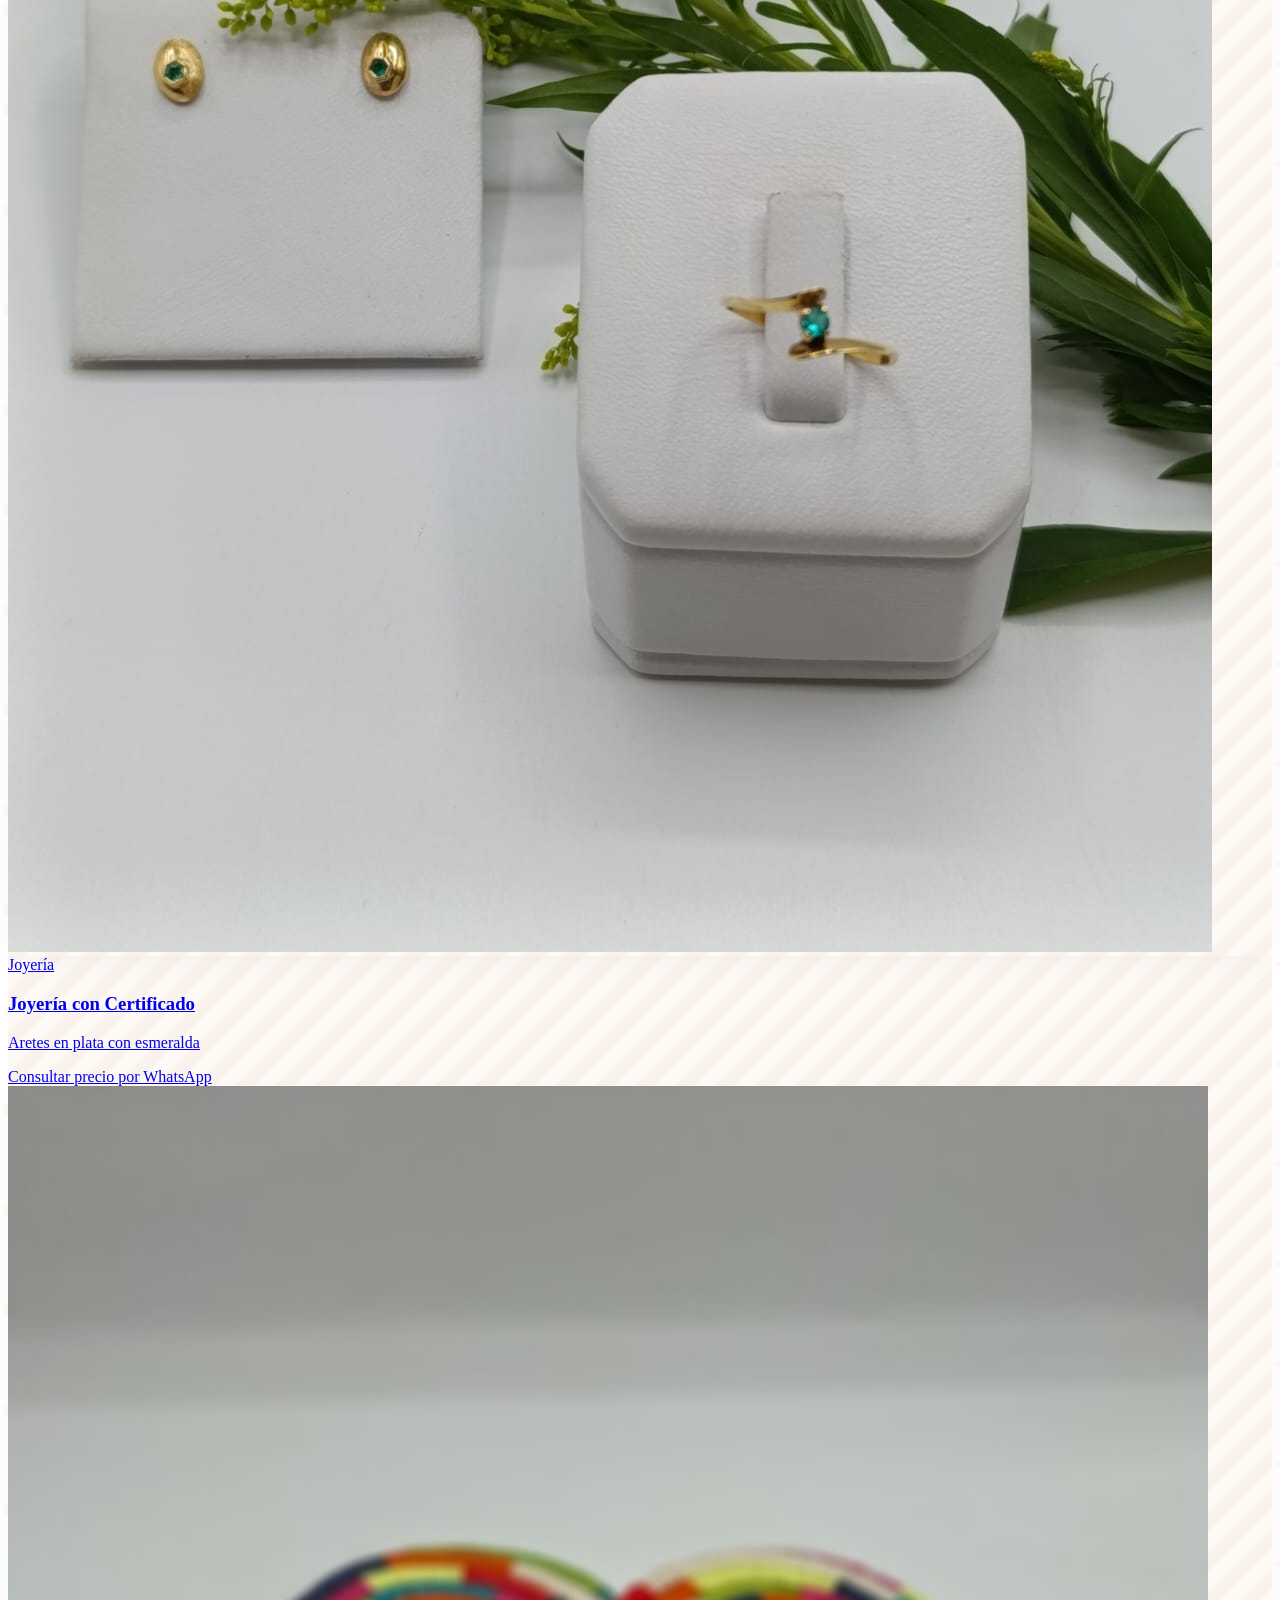
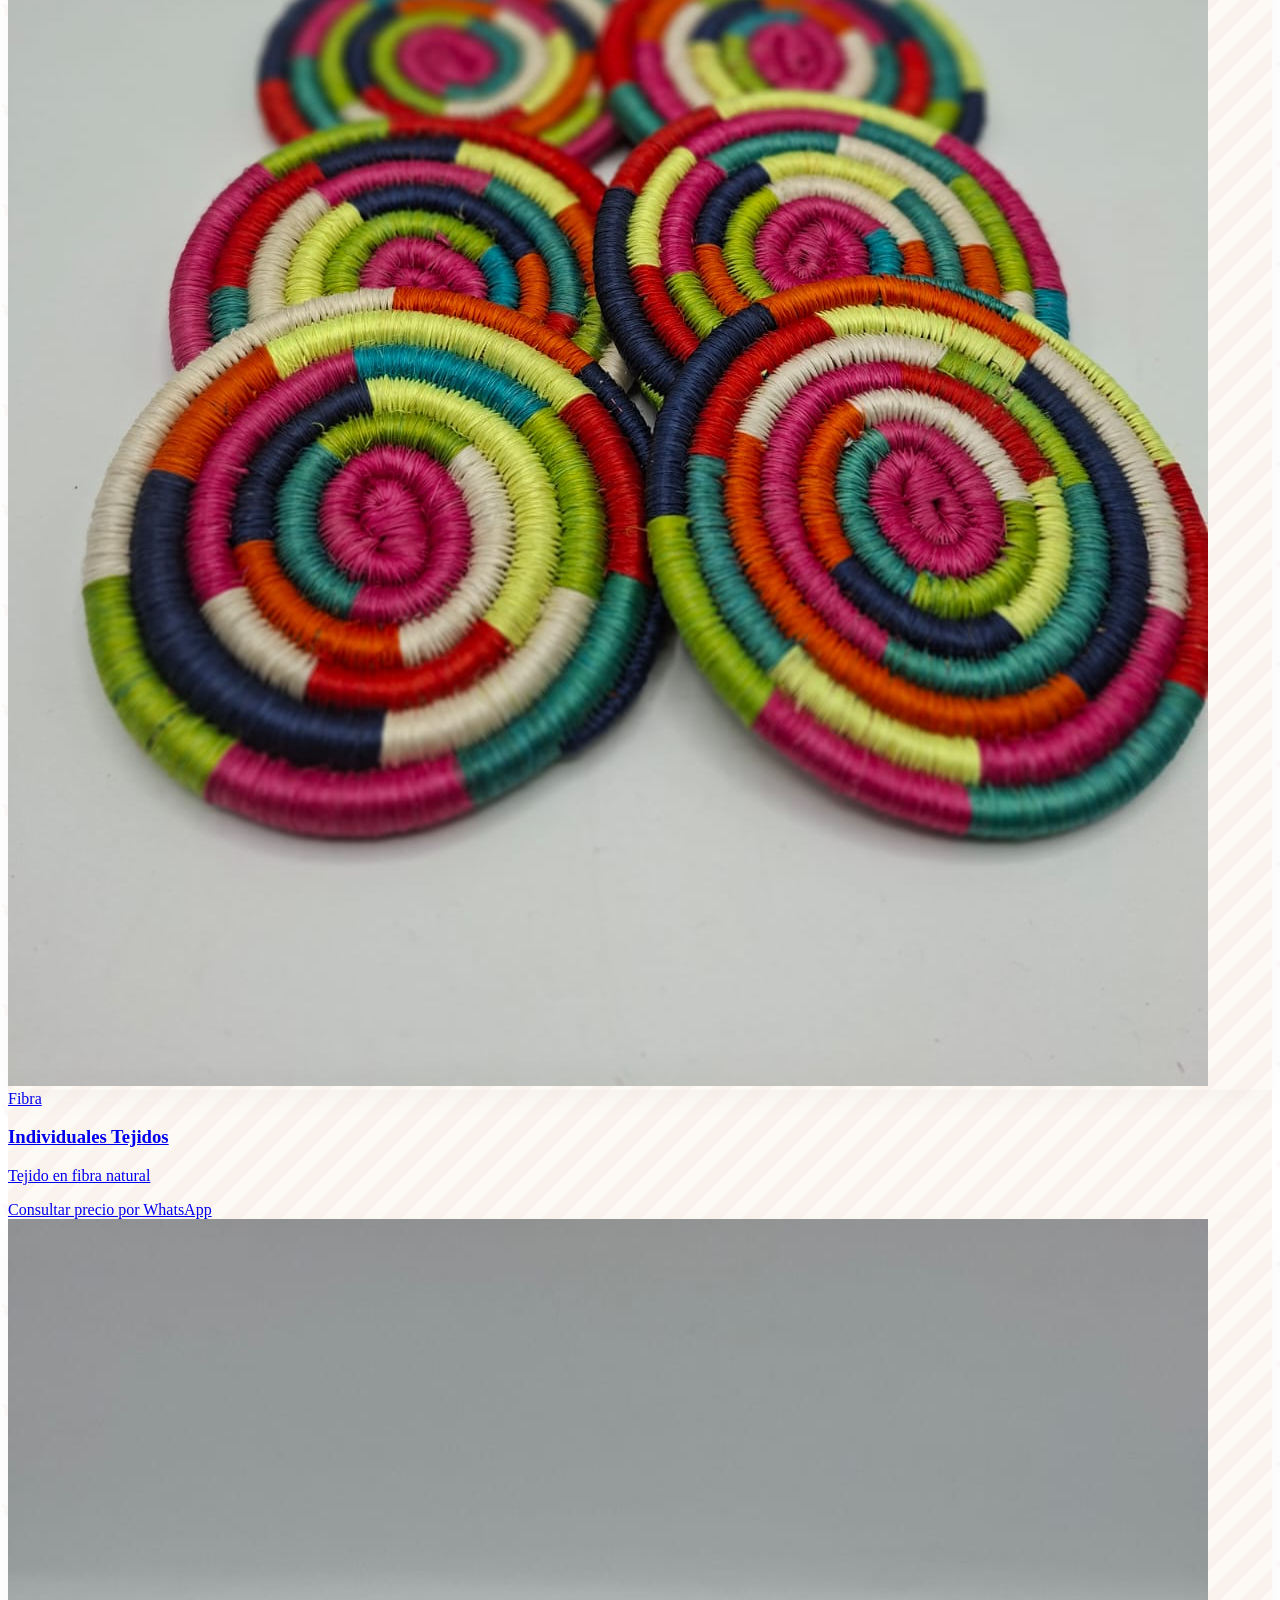
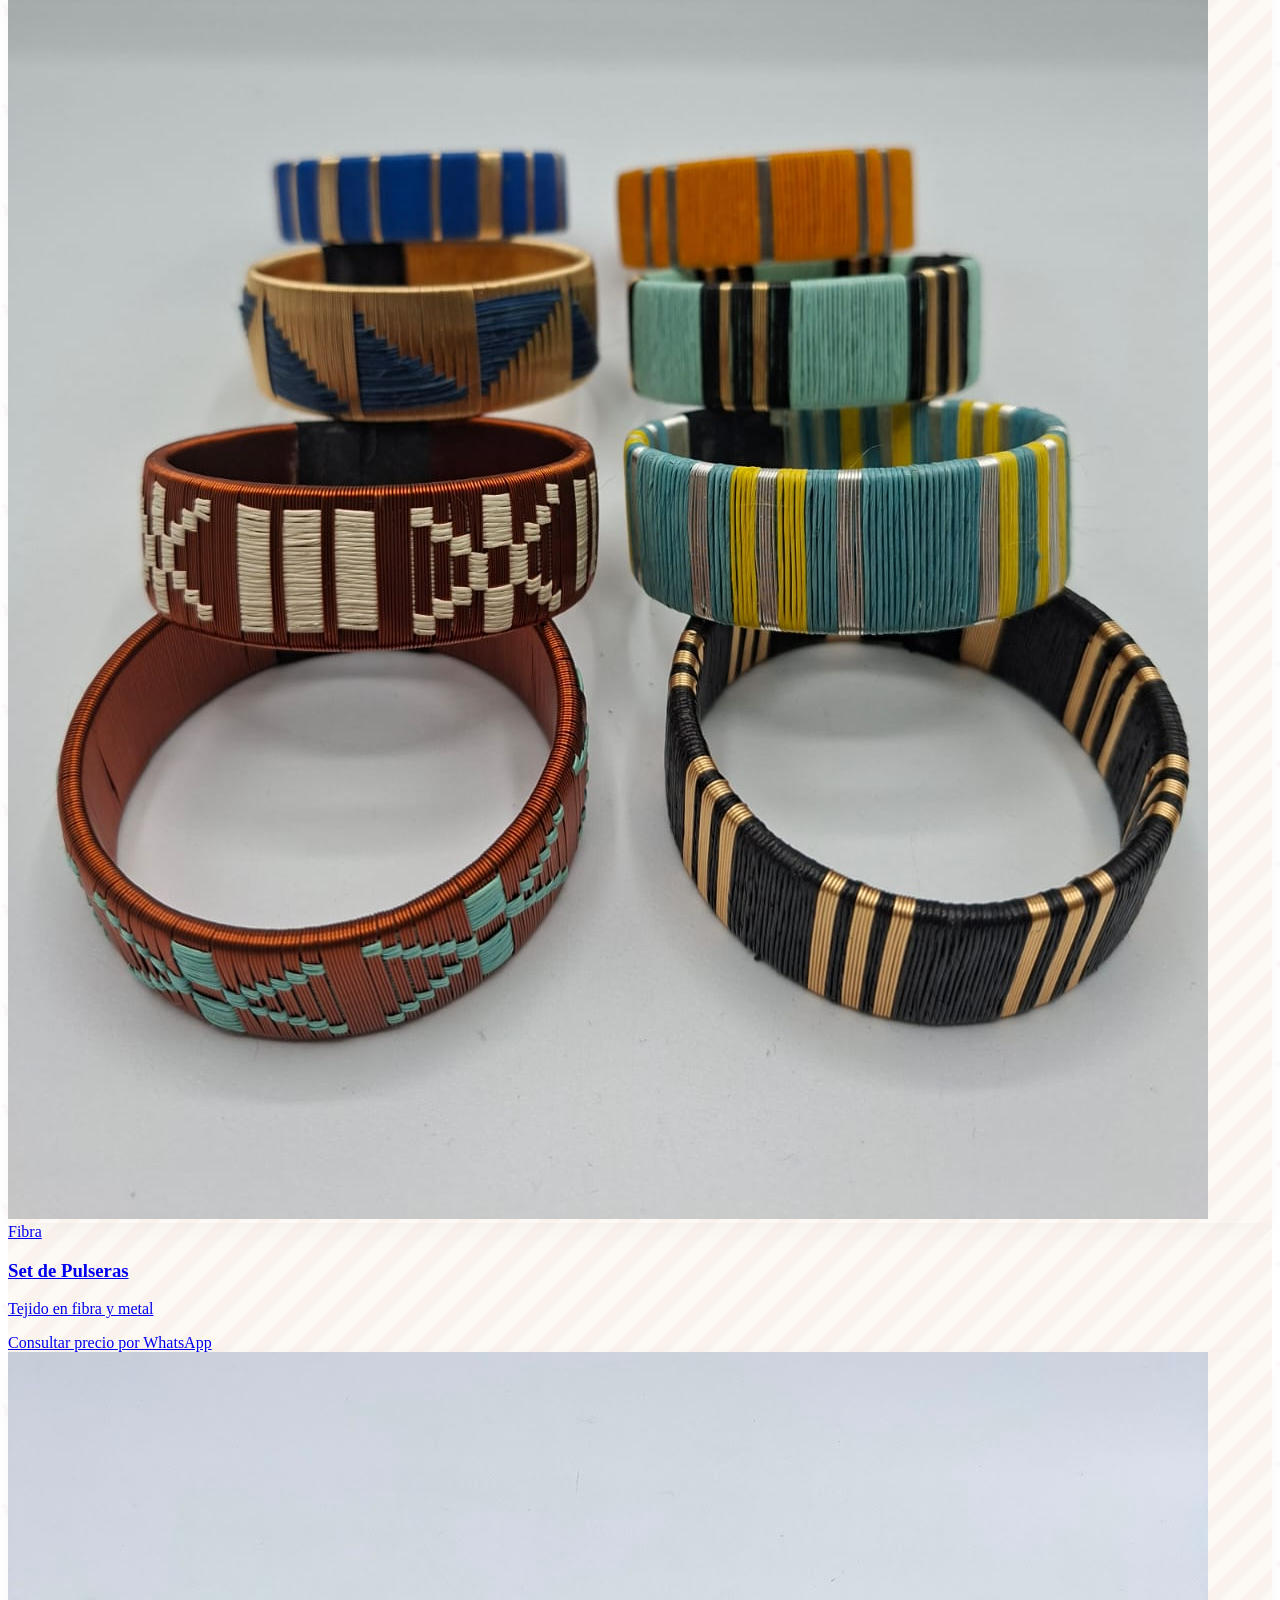
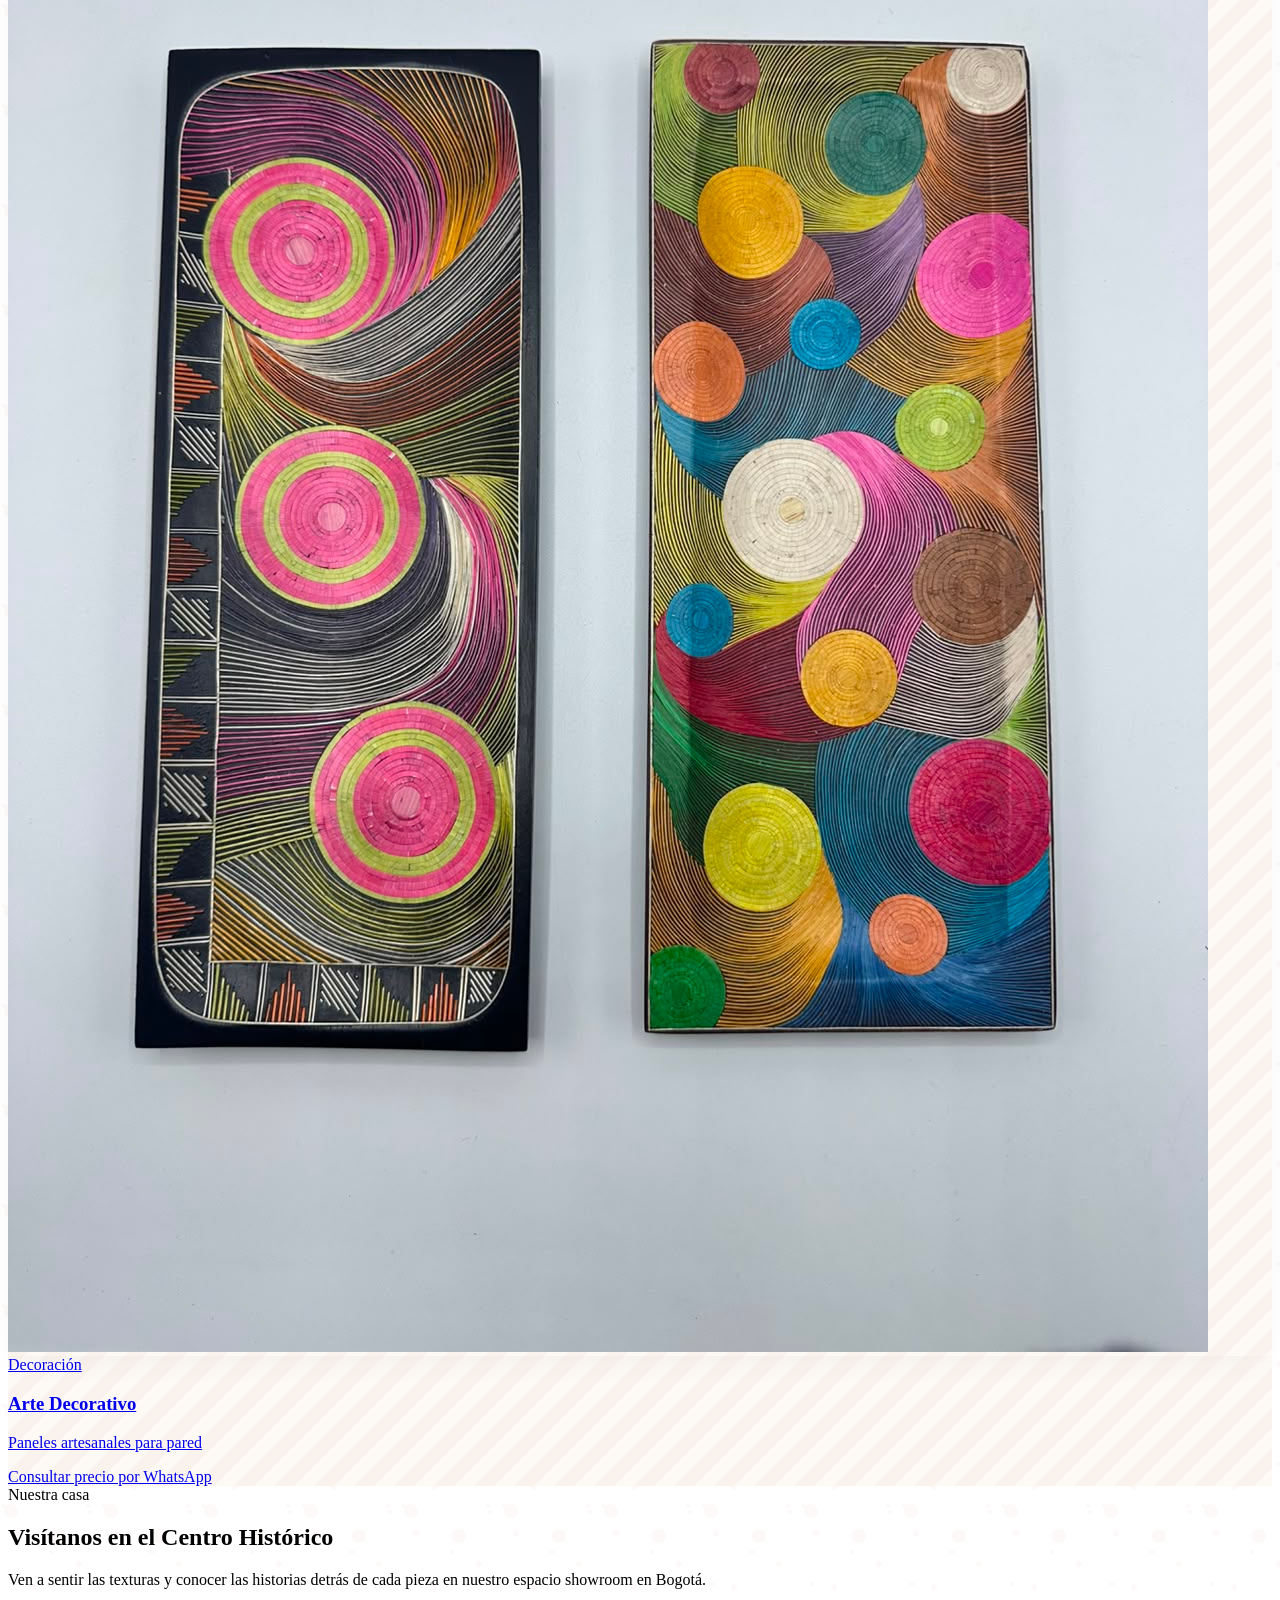
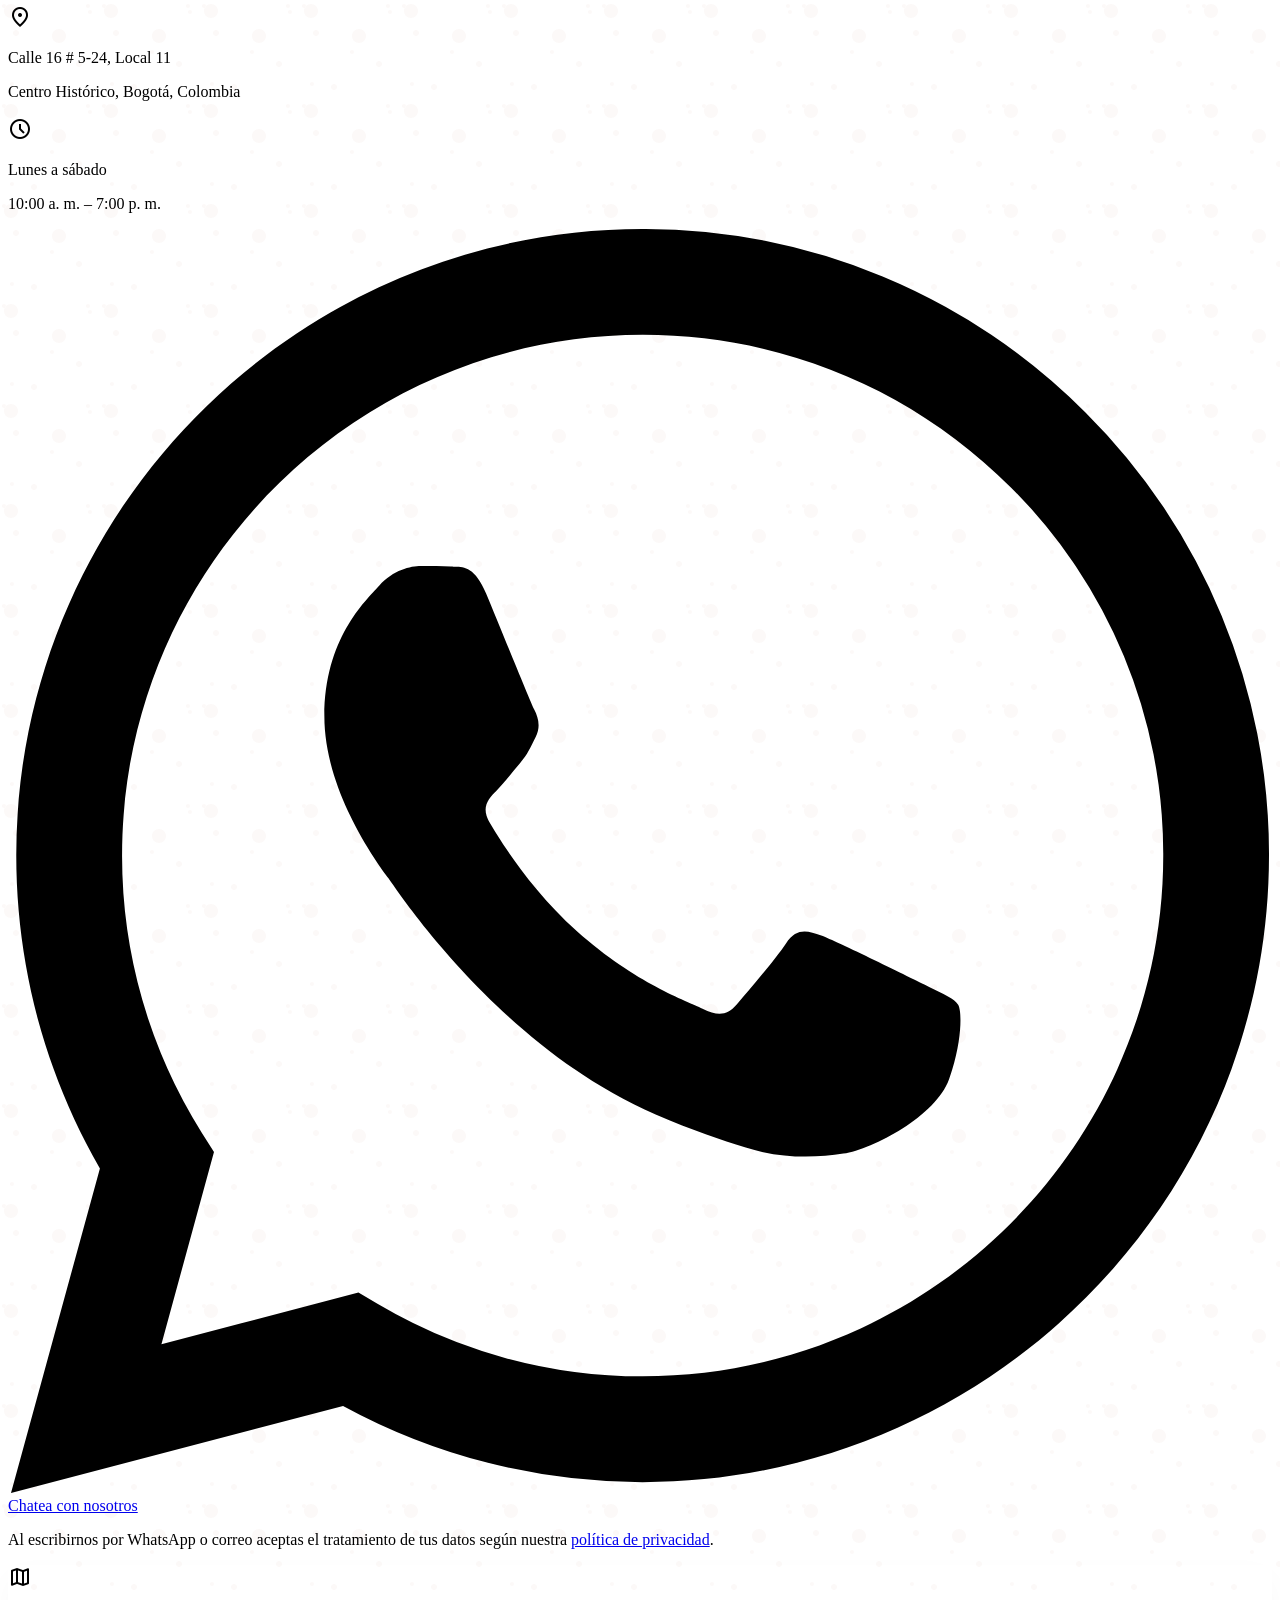
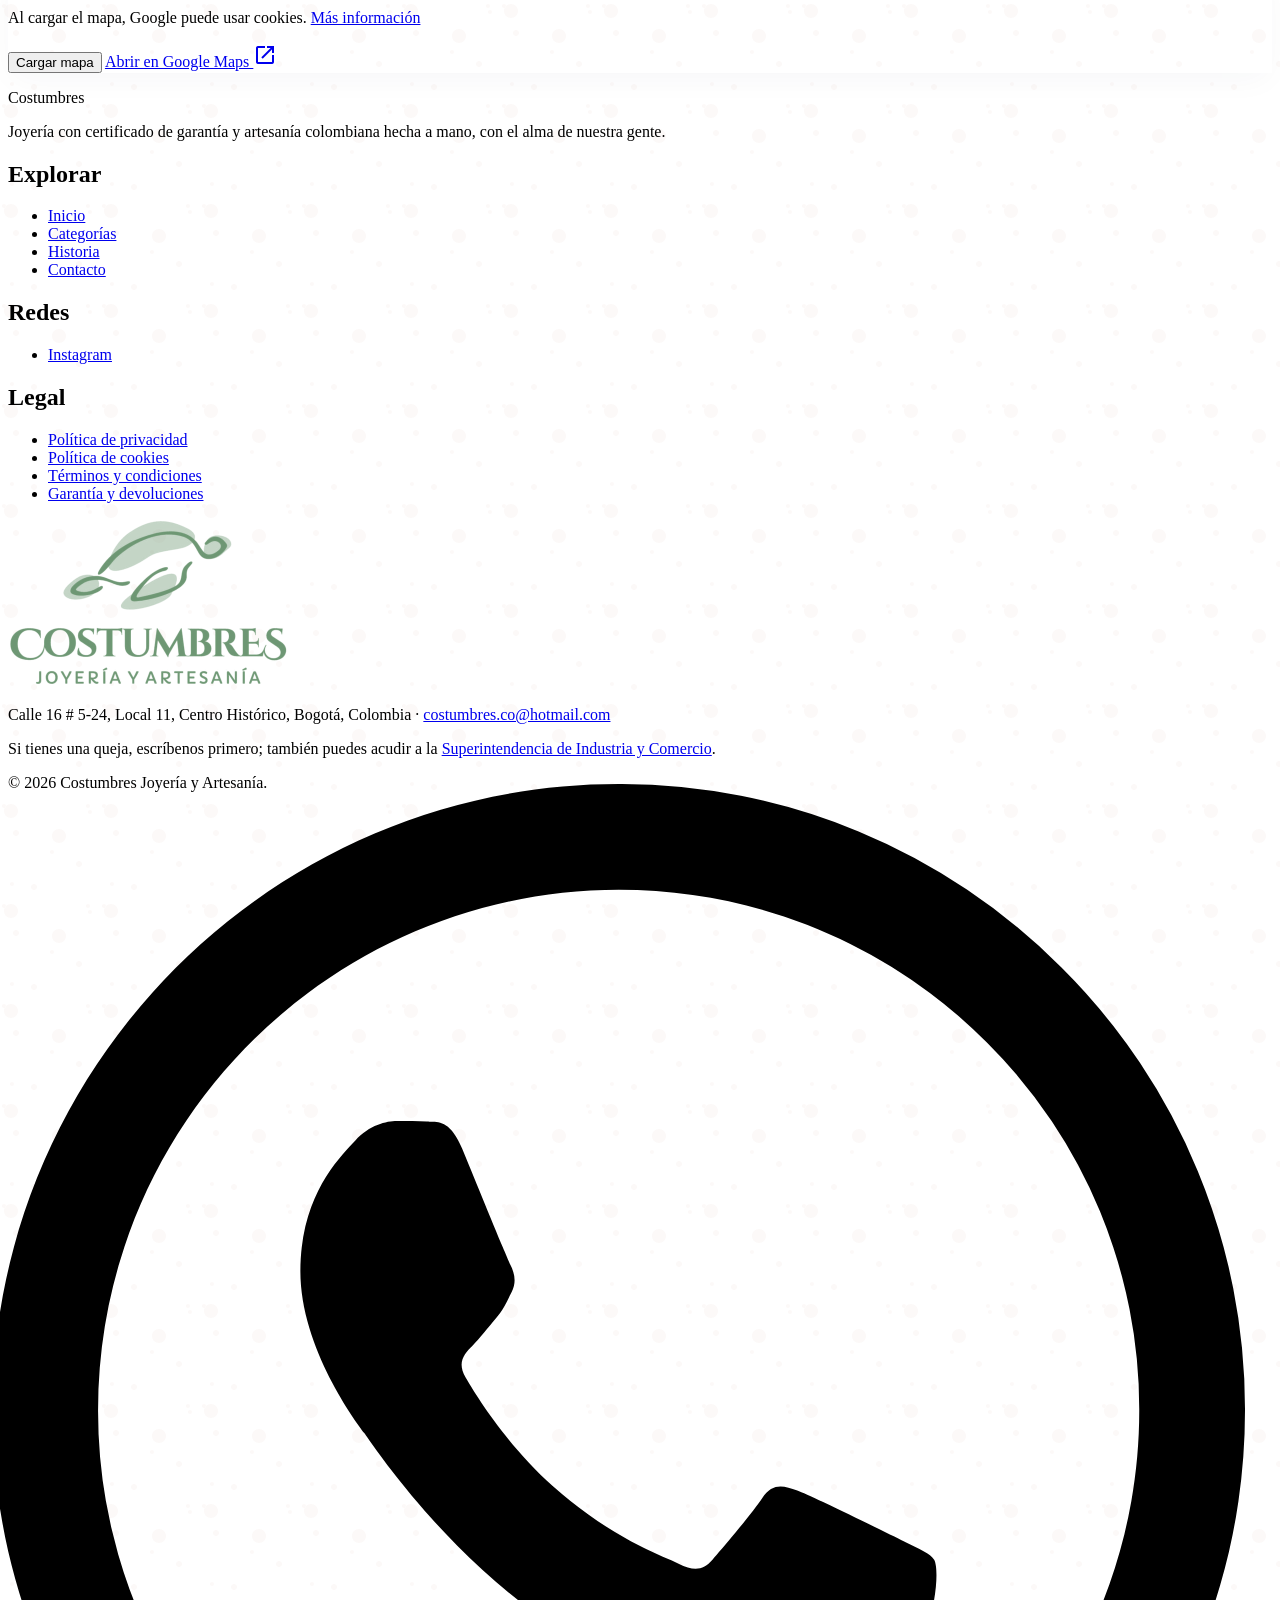
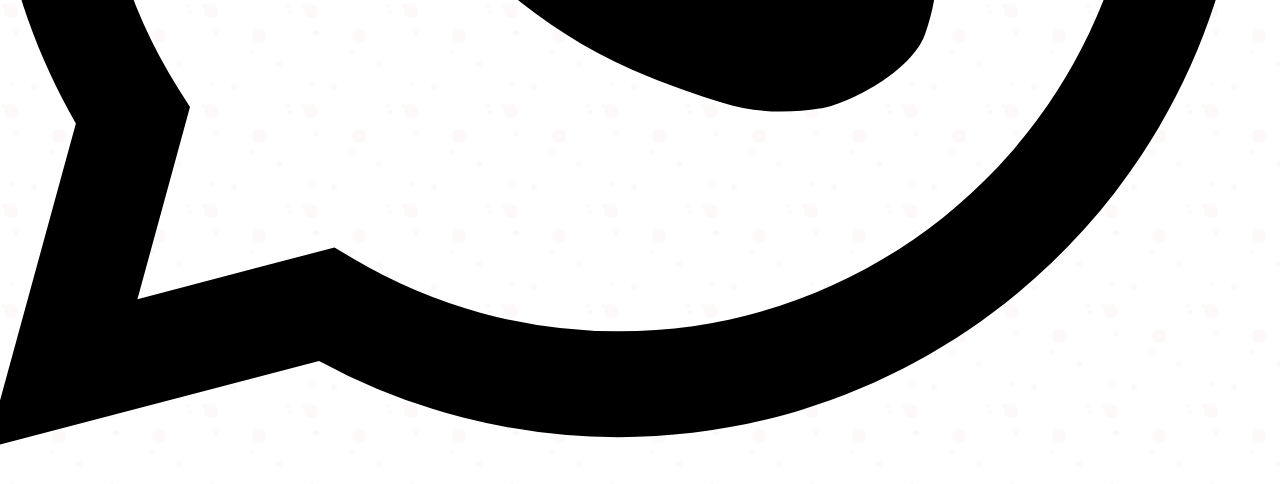
==== commit 4e76e6db: "Ajustar tamaño y posición de la tortuga (ES y EN) - Nav: tortuga un poco más pequeña (56 px en compu" ====
--- a/Costumbres_Web/index.html
+++ b/Costumbres_Web/index.html
@@ -41,7 +41,7 @@
         <div
             class="flex justify-between items-center px-margin-mobile md:px-margin-desktop max-w-container-max mx-auto h-20">
             <a href="index.html" aria-label="Costumbres, inicio" class="rounded-lg transition-transform active:scale-95 flex items-center gap-3">
-                <img alt="" class="h-14 md:h-16 w-auto" src="img/logos/tortuga-nav.png" width="119" height="64" />
+                <img alt="" class="h-12 md:h-14 w-auto" src="img/logos/tortuga-nav.png" width="104" height="56" />
                 <span
                     class="font-headline-md text-headline-md font-bold text-primary tracking-tight hidden sm:inline">Costumbres</span>
             </a>
@@ -290,7 +290,7 @@
                     <li><a class="text-on-surface-variant hover:text-on-primary-fixed-variant transition-colors hover:underline decoration-primary/30 underline-offset-4 inline-block py-1" href="terminos.html#garantia">Garantía y devoluciones</a></li>
                 </ul>
             </div>
-            <div class="col-span-2 md:col-span-3 flex justify-center md:justify-end items-start">
+            <div class="col-span-2 md:col-span-3 flex justify-center items-center md:self-center">
                 <img class="w-60 md:w-64 h-auto" src="img/logos/logo-tortuga.png" width="280" height="167" loading="lazy" decoding="async"
                     alt="Costumbres Joyería y Artesanía" />
             </div>
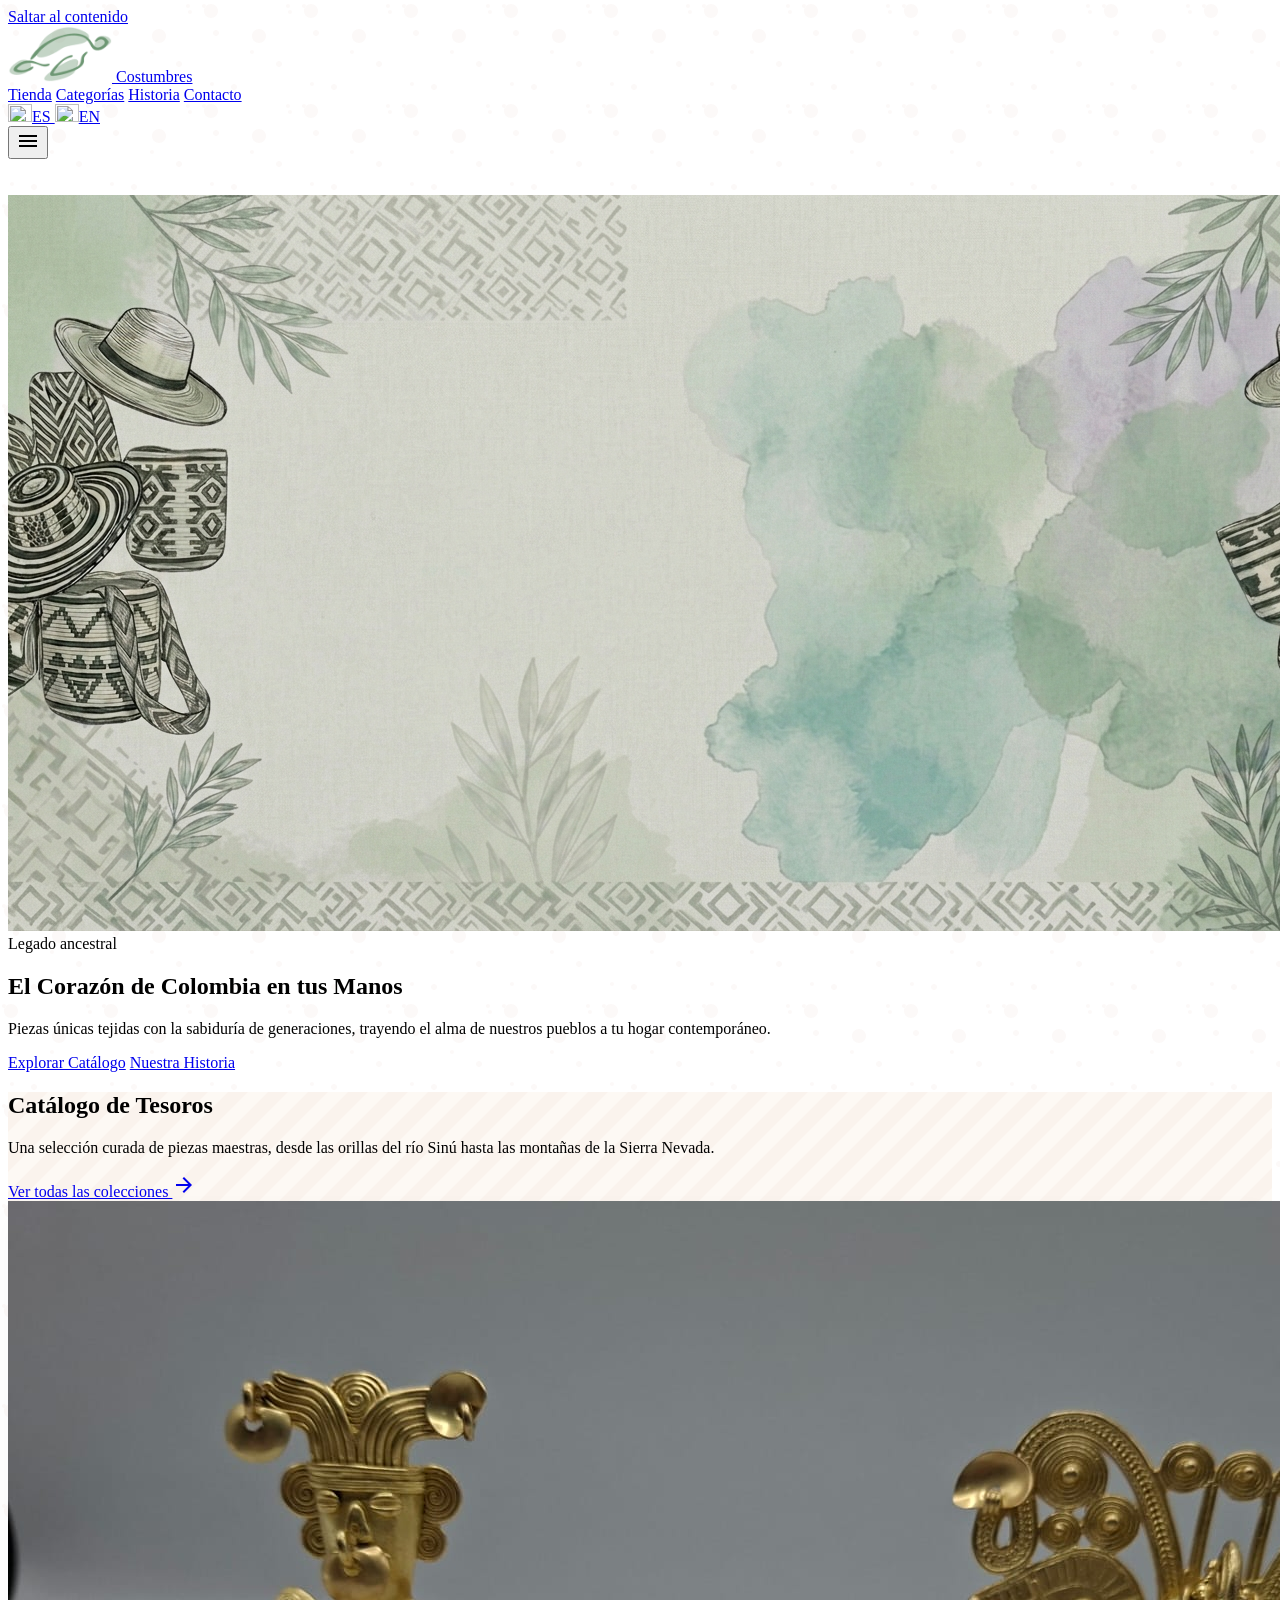
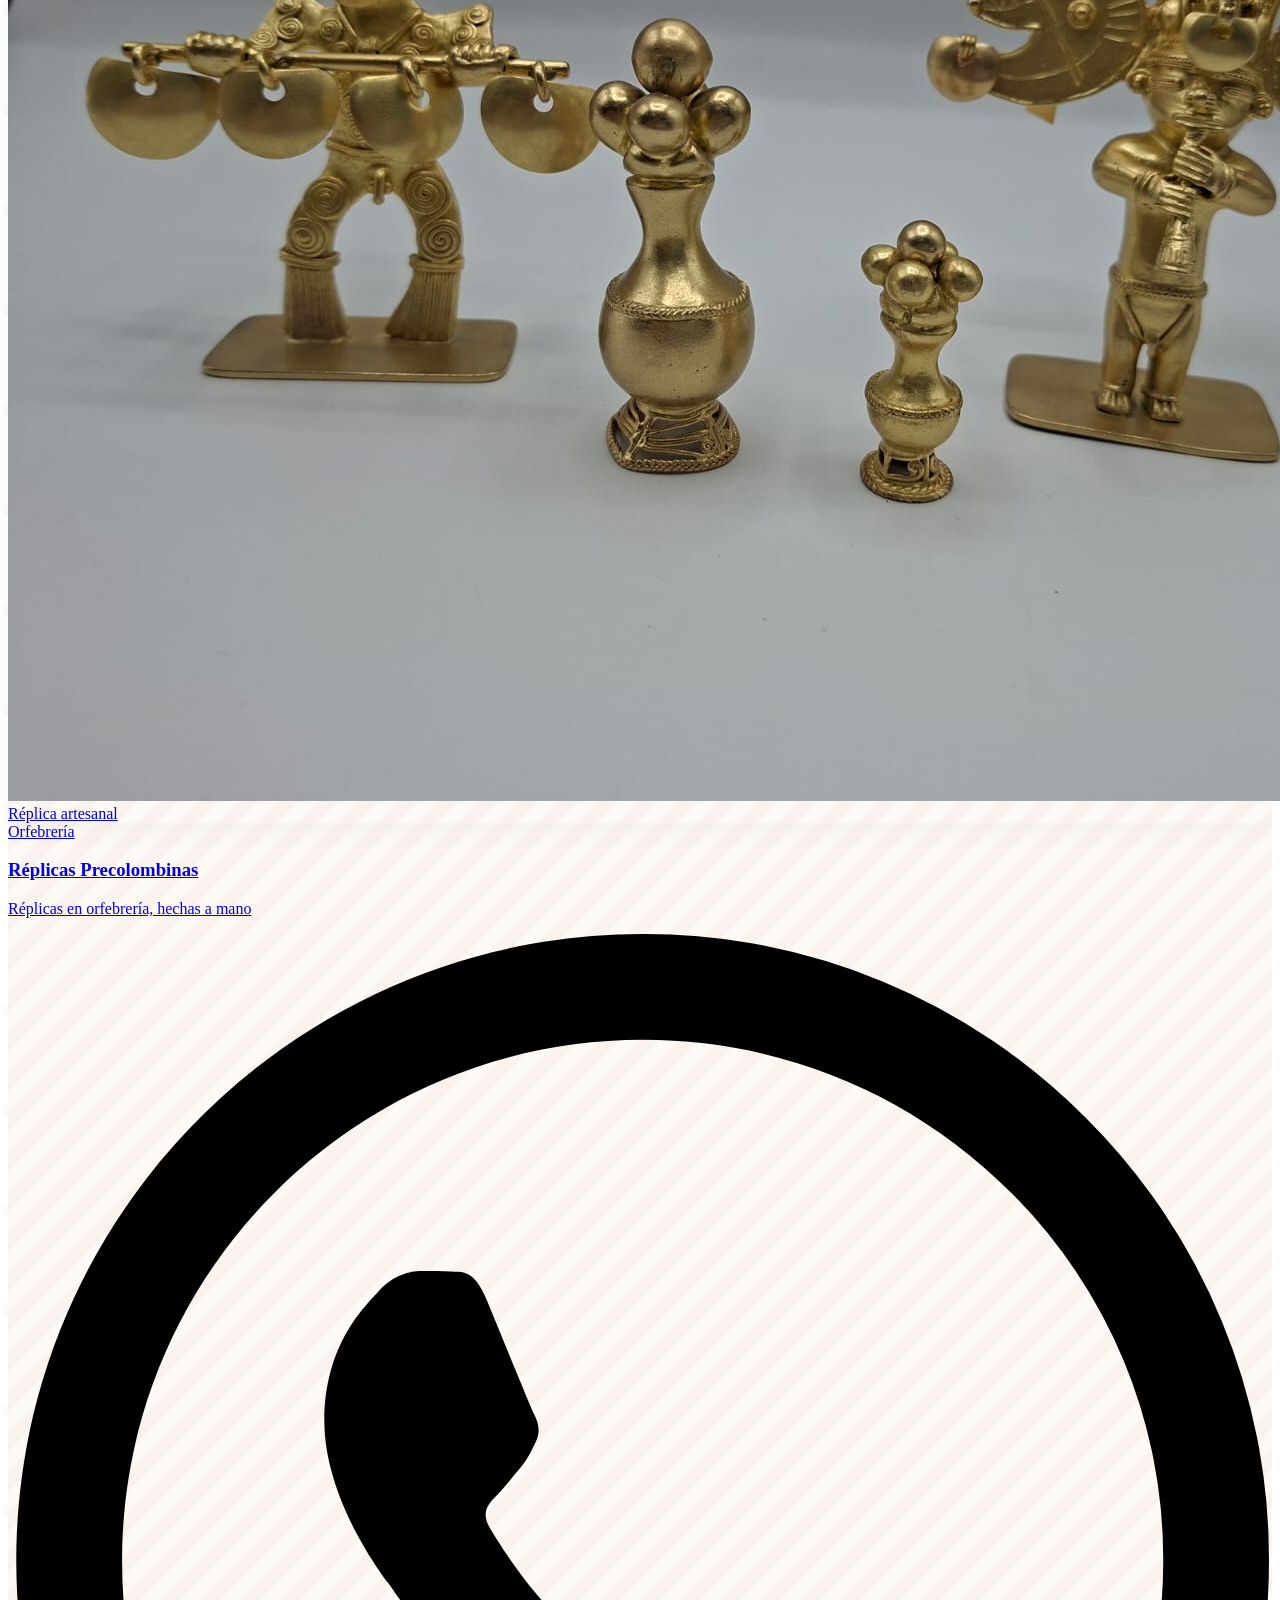
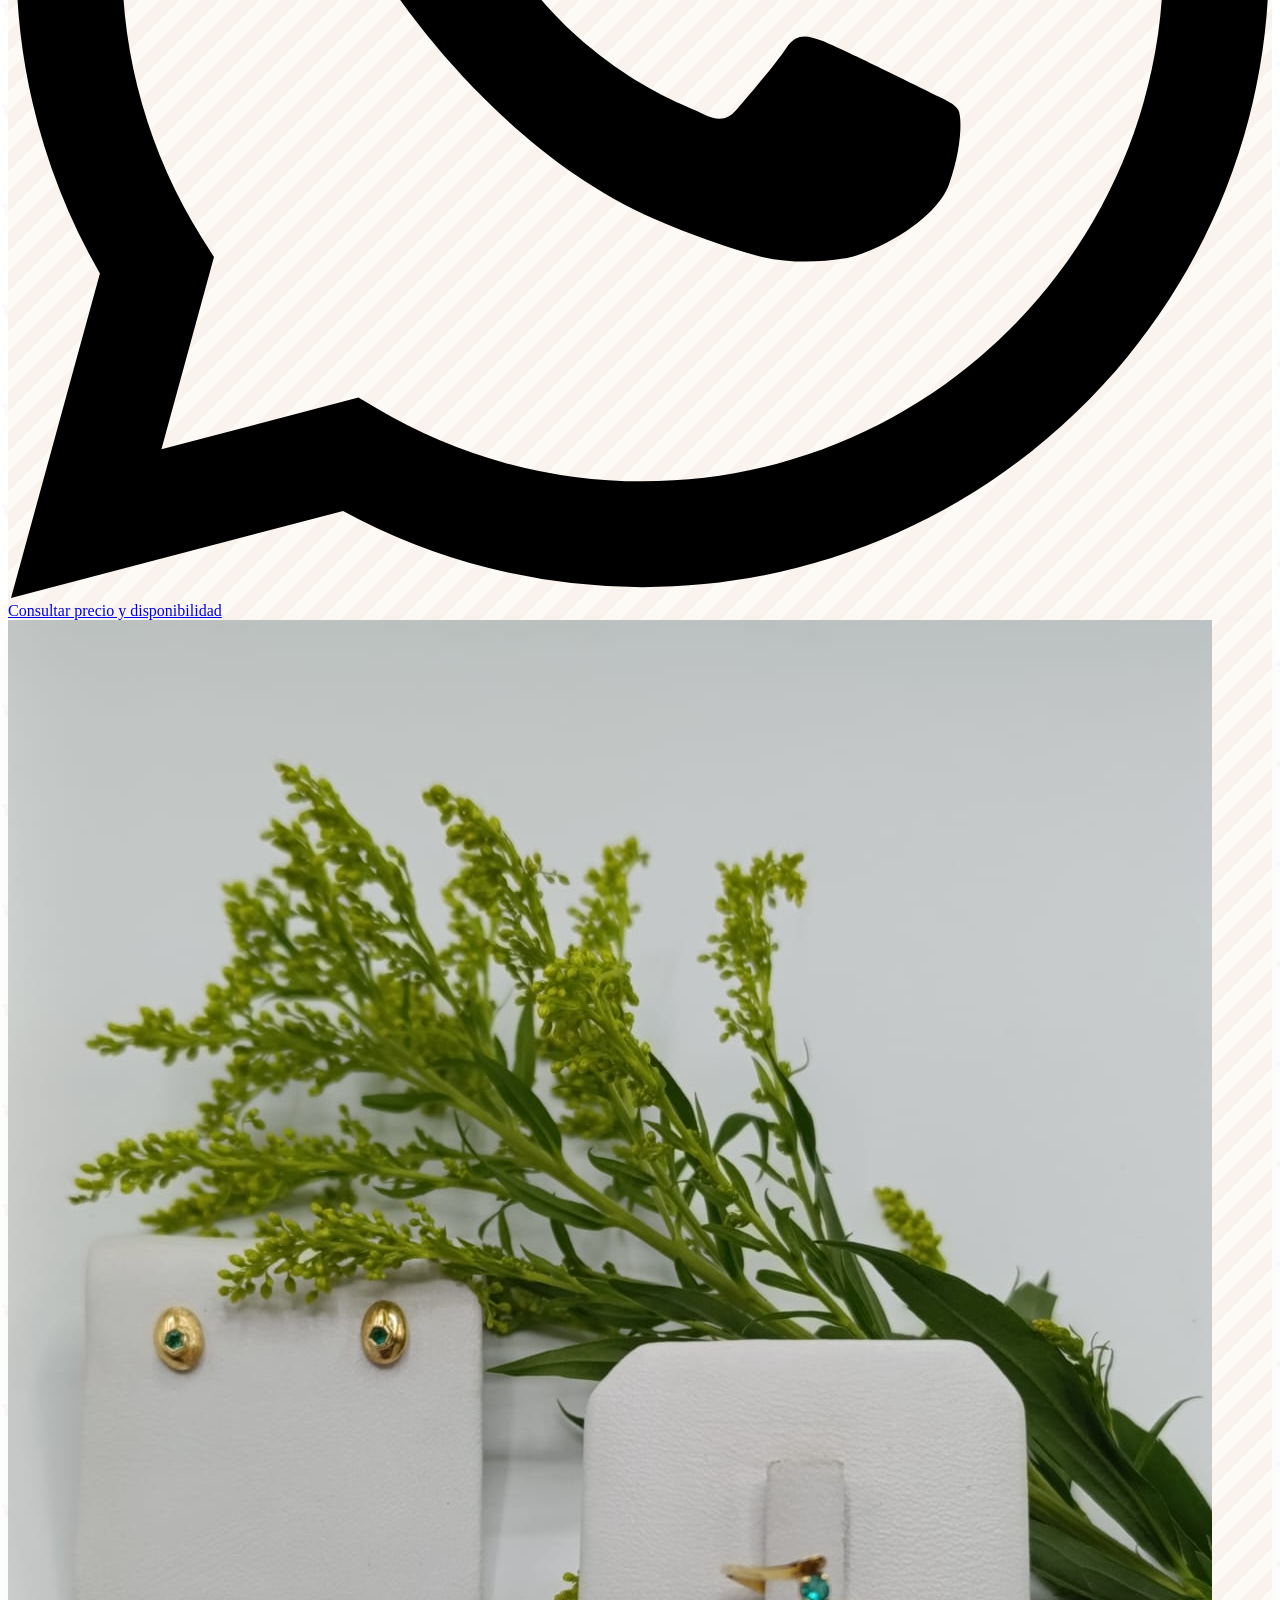
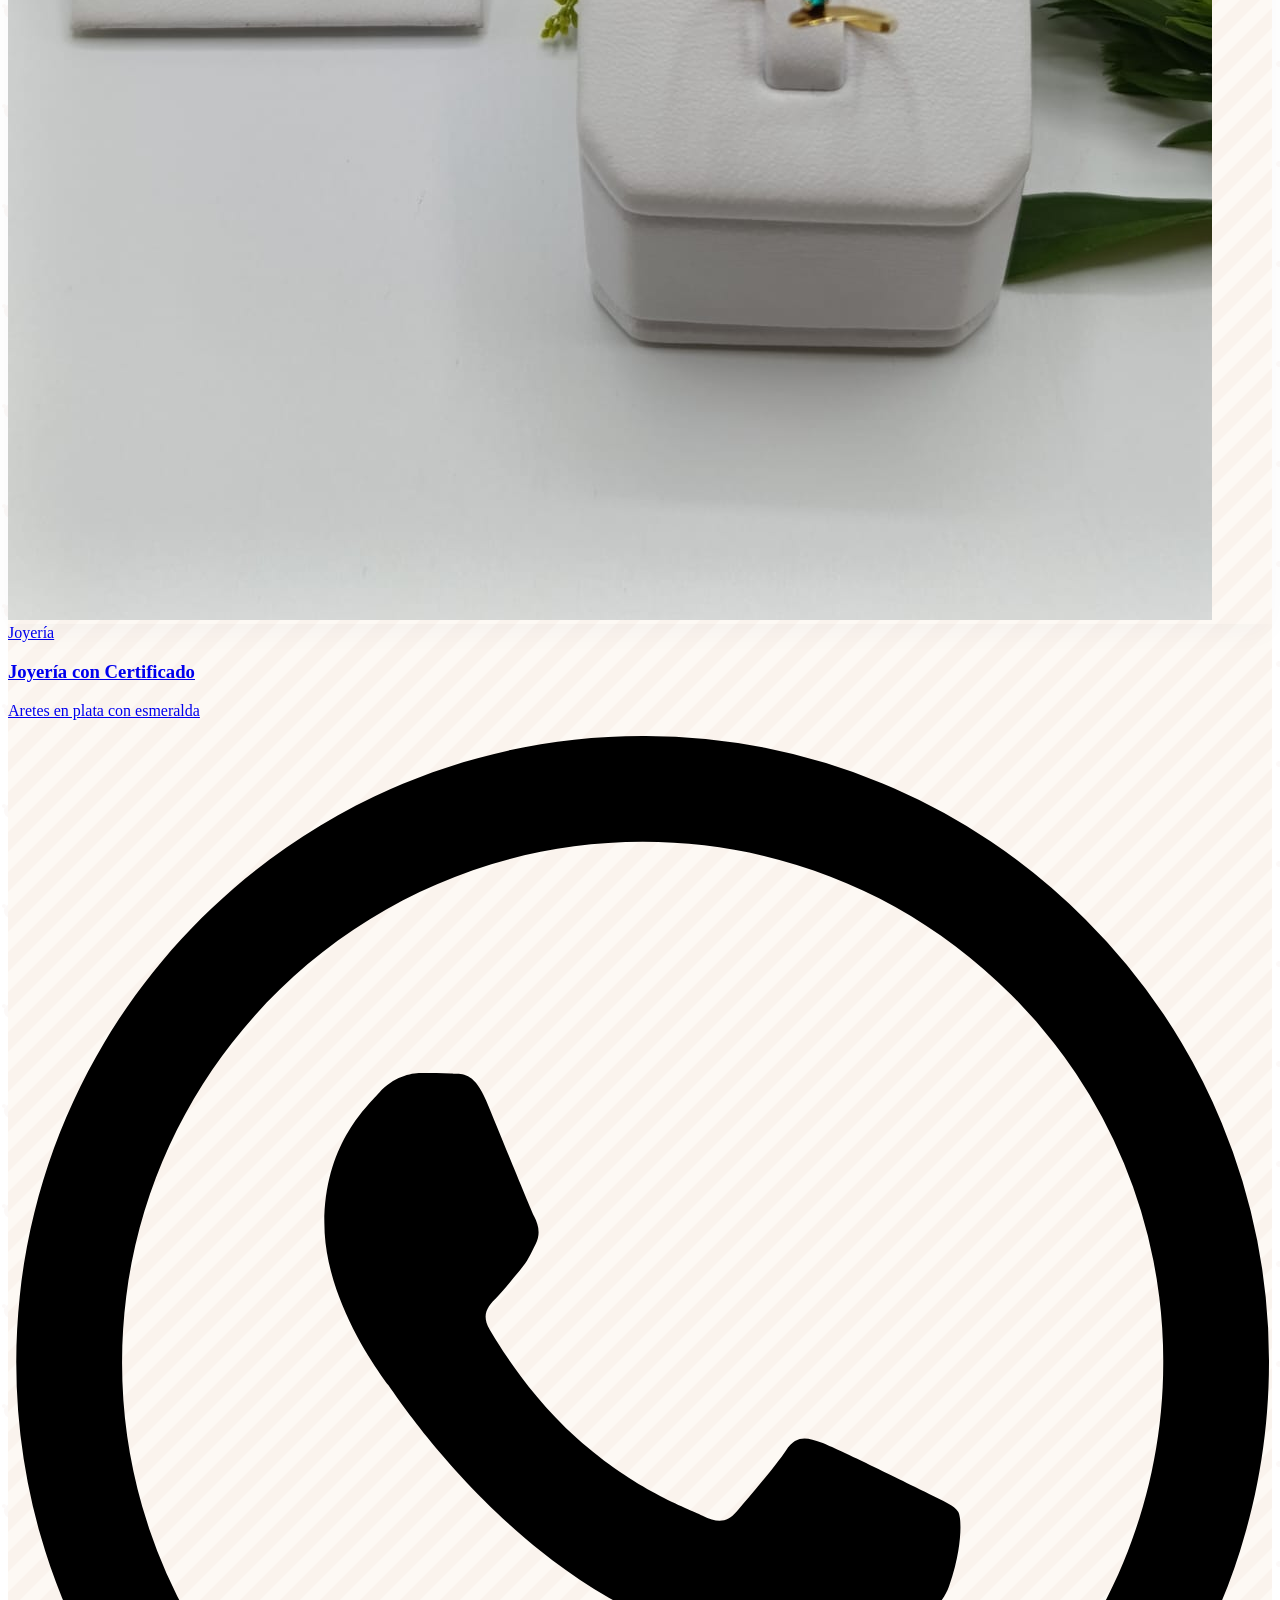
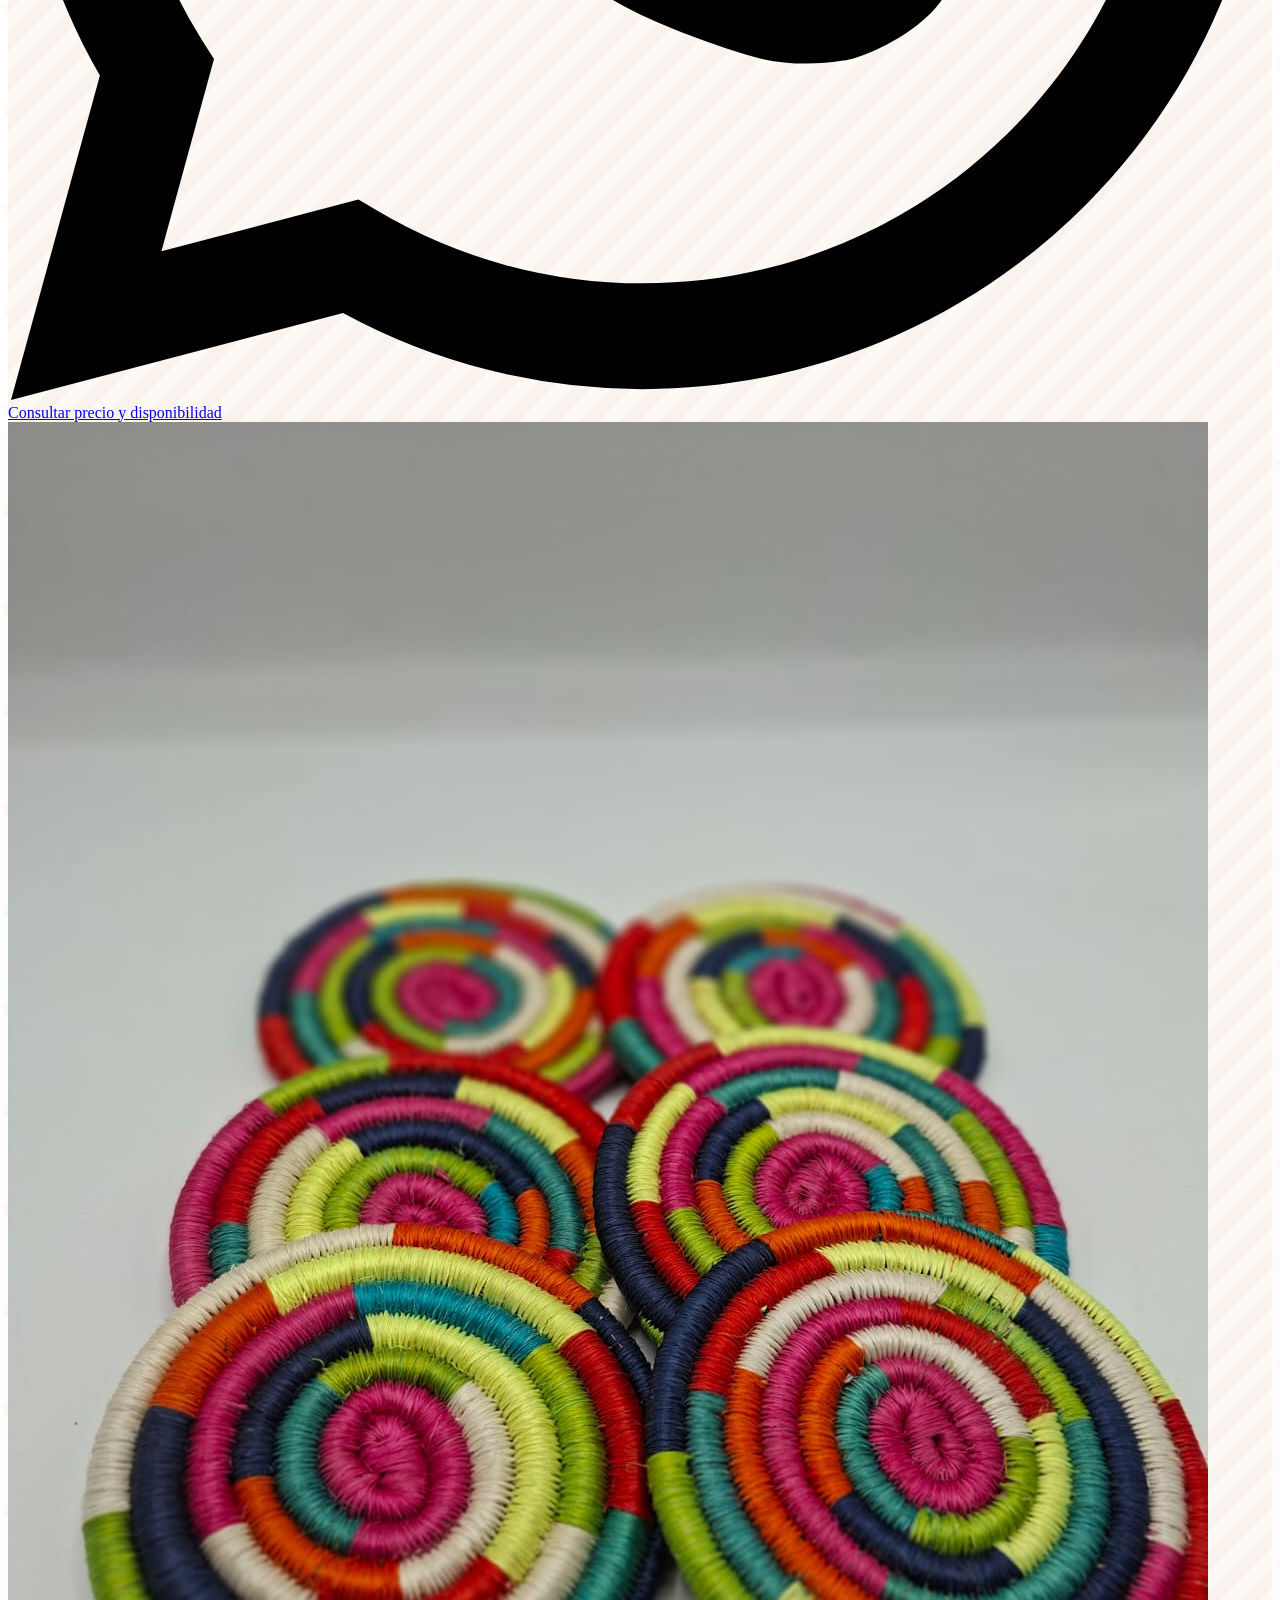
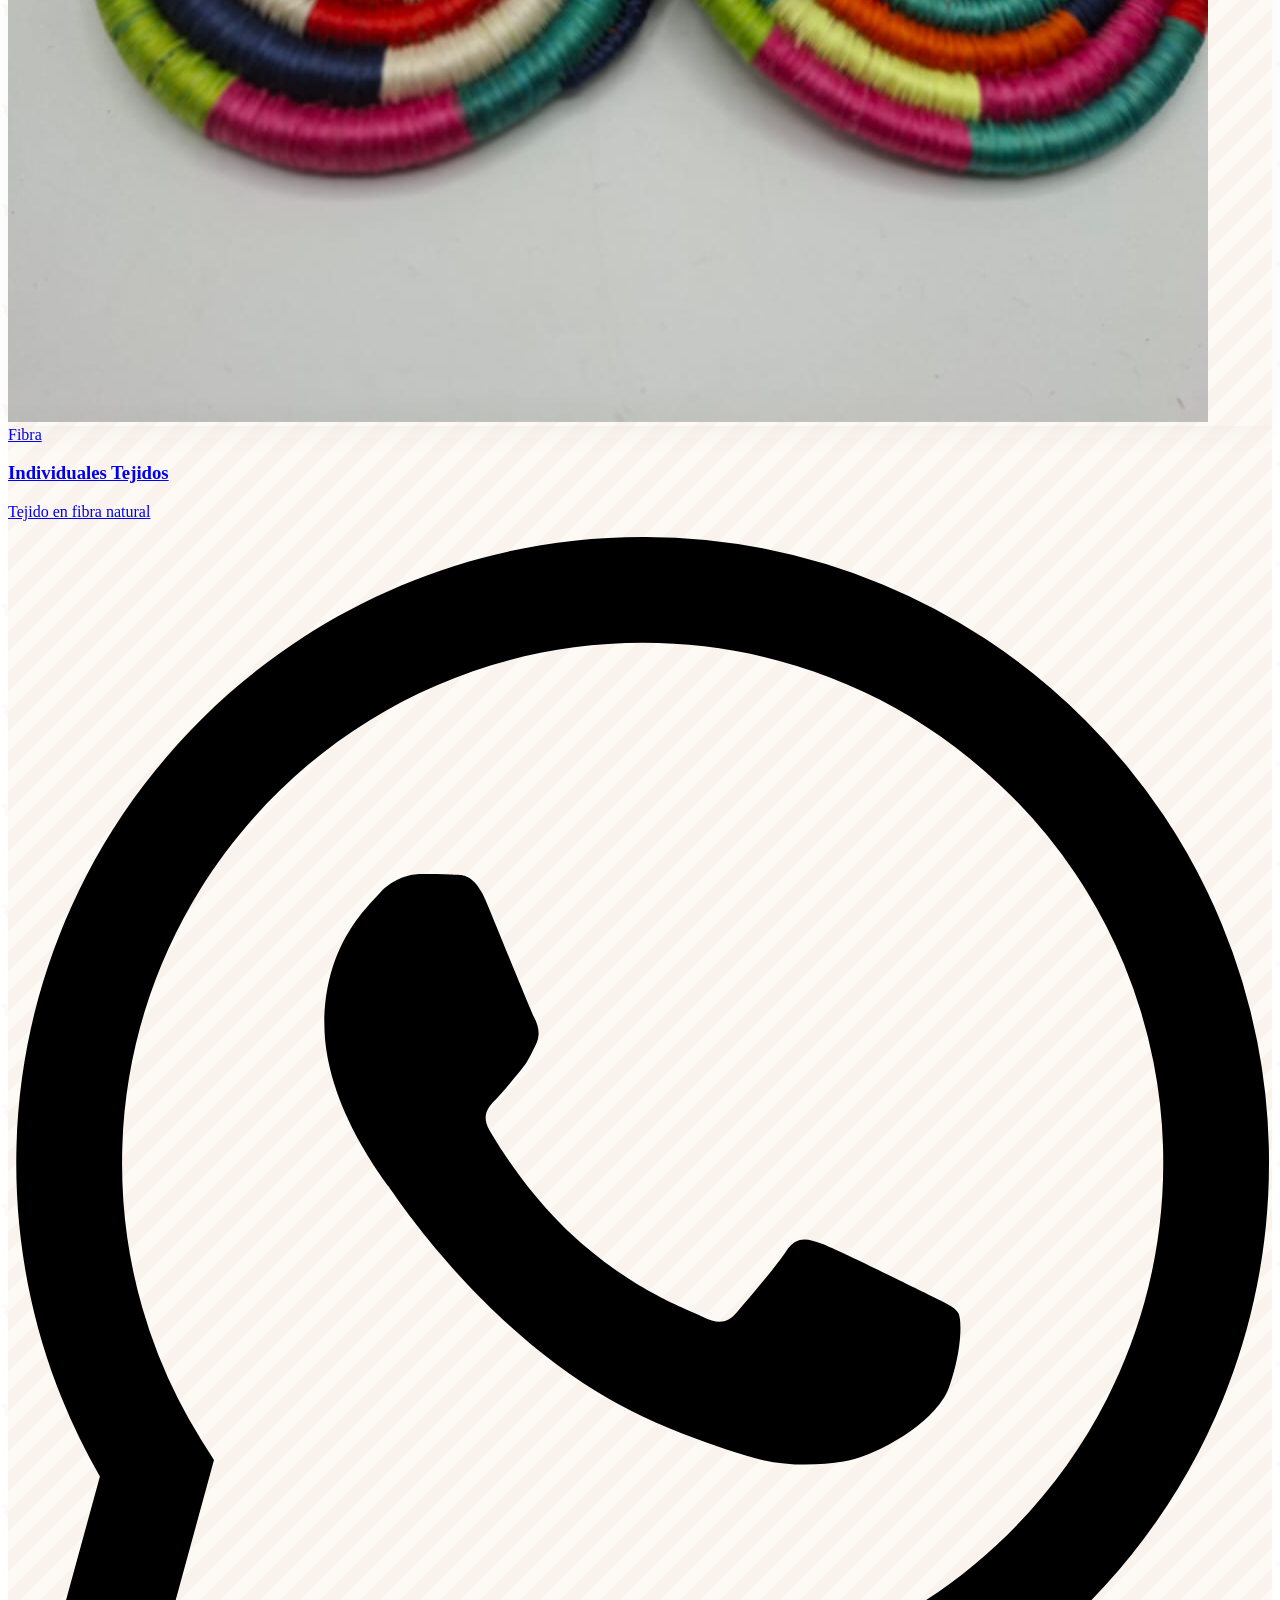
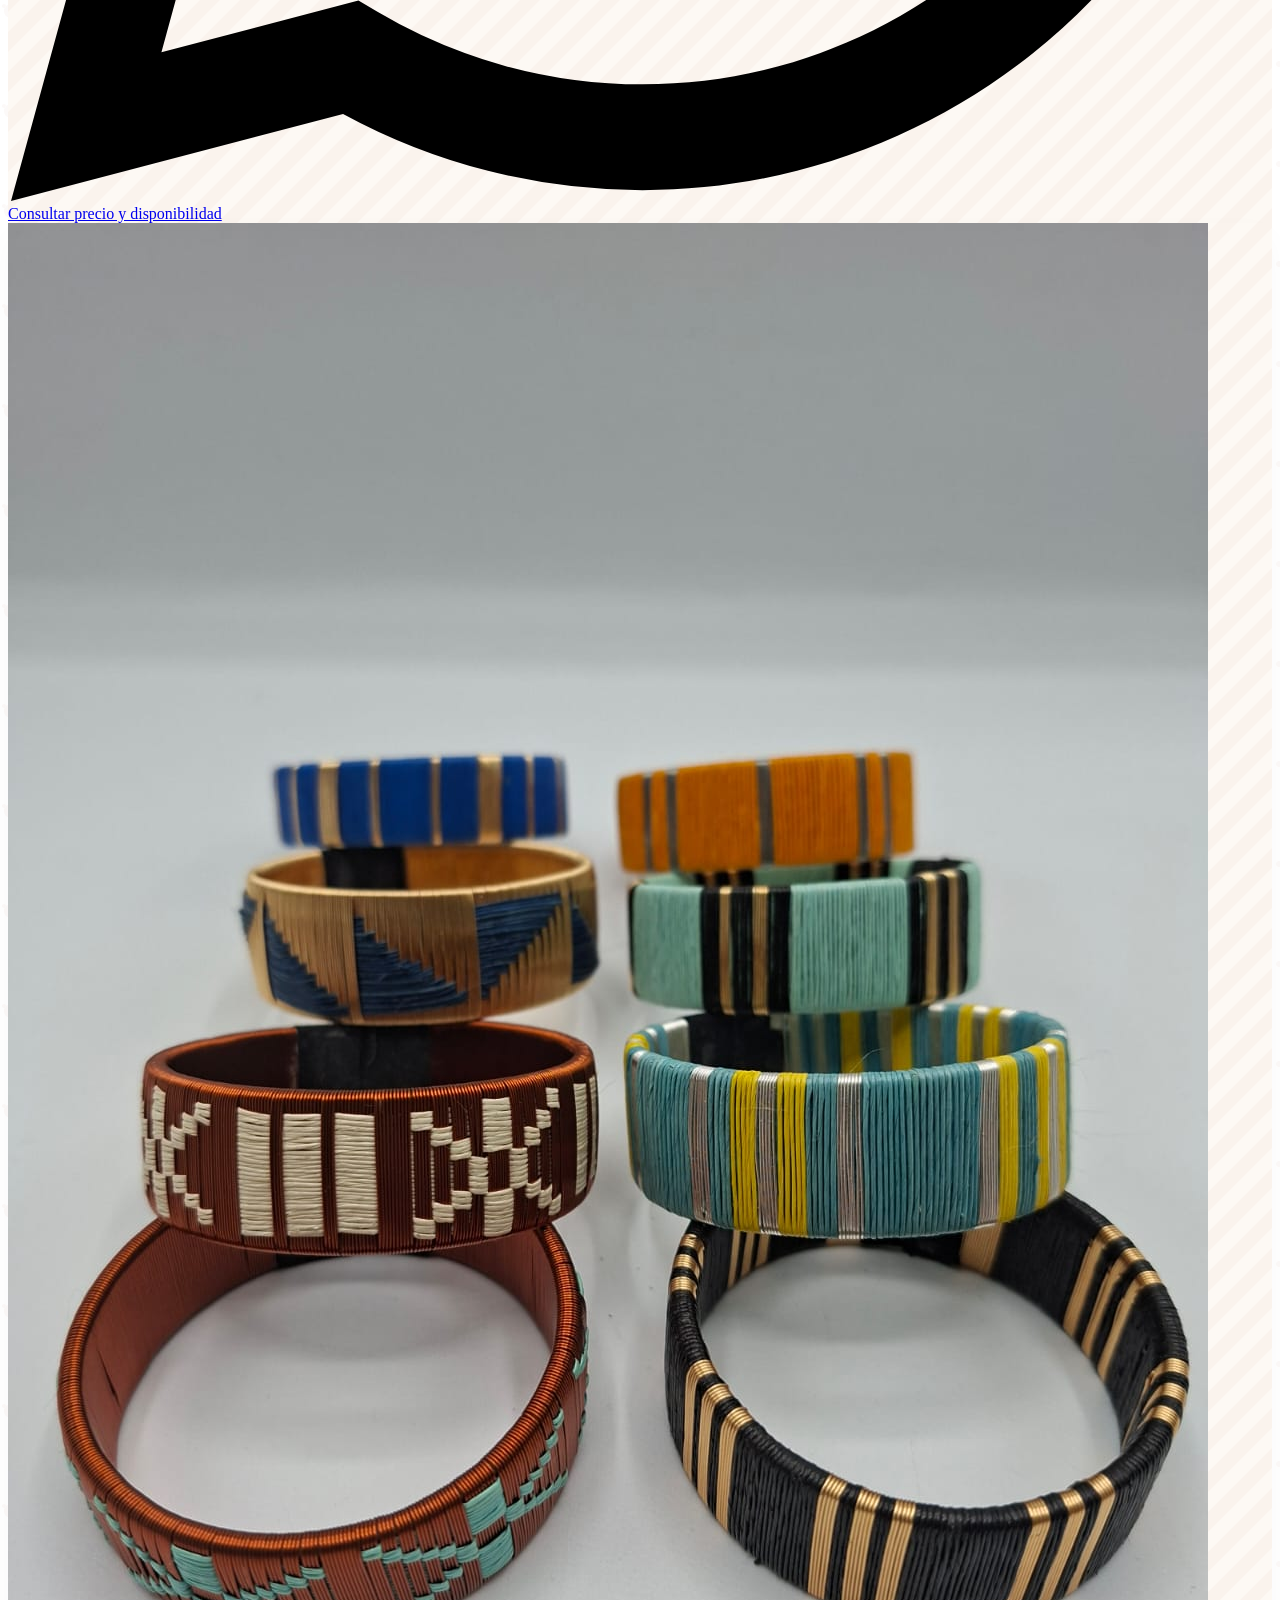
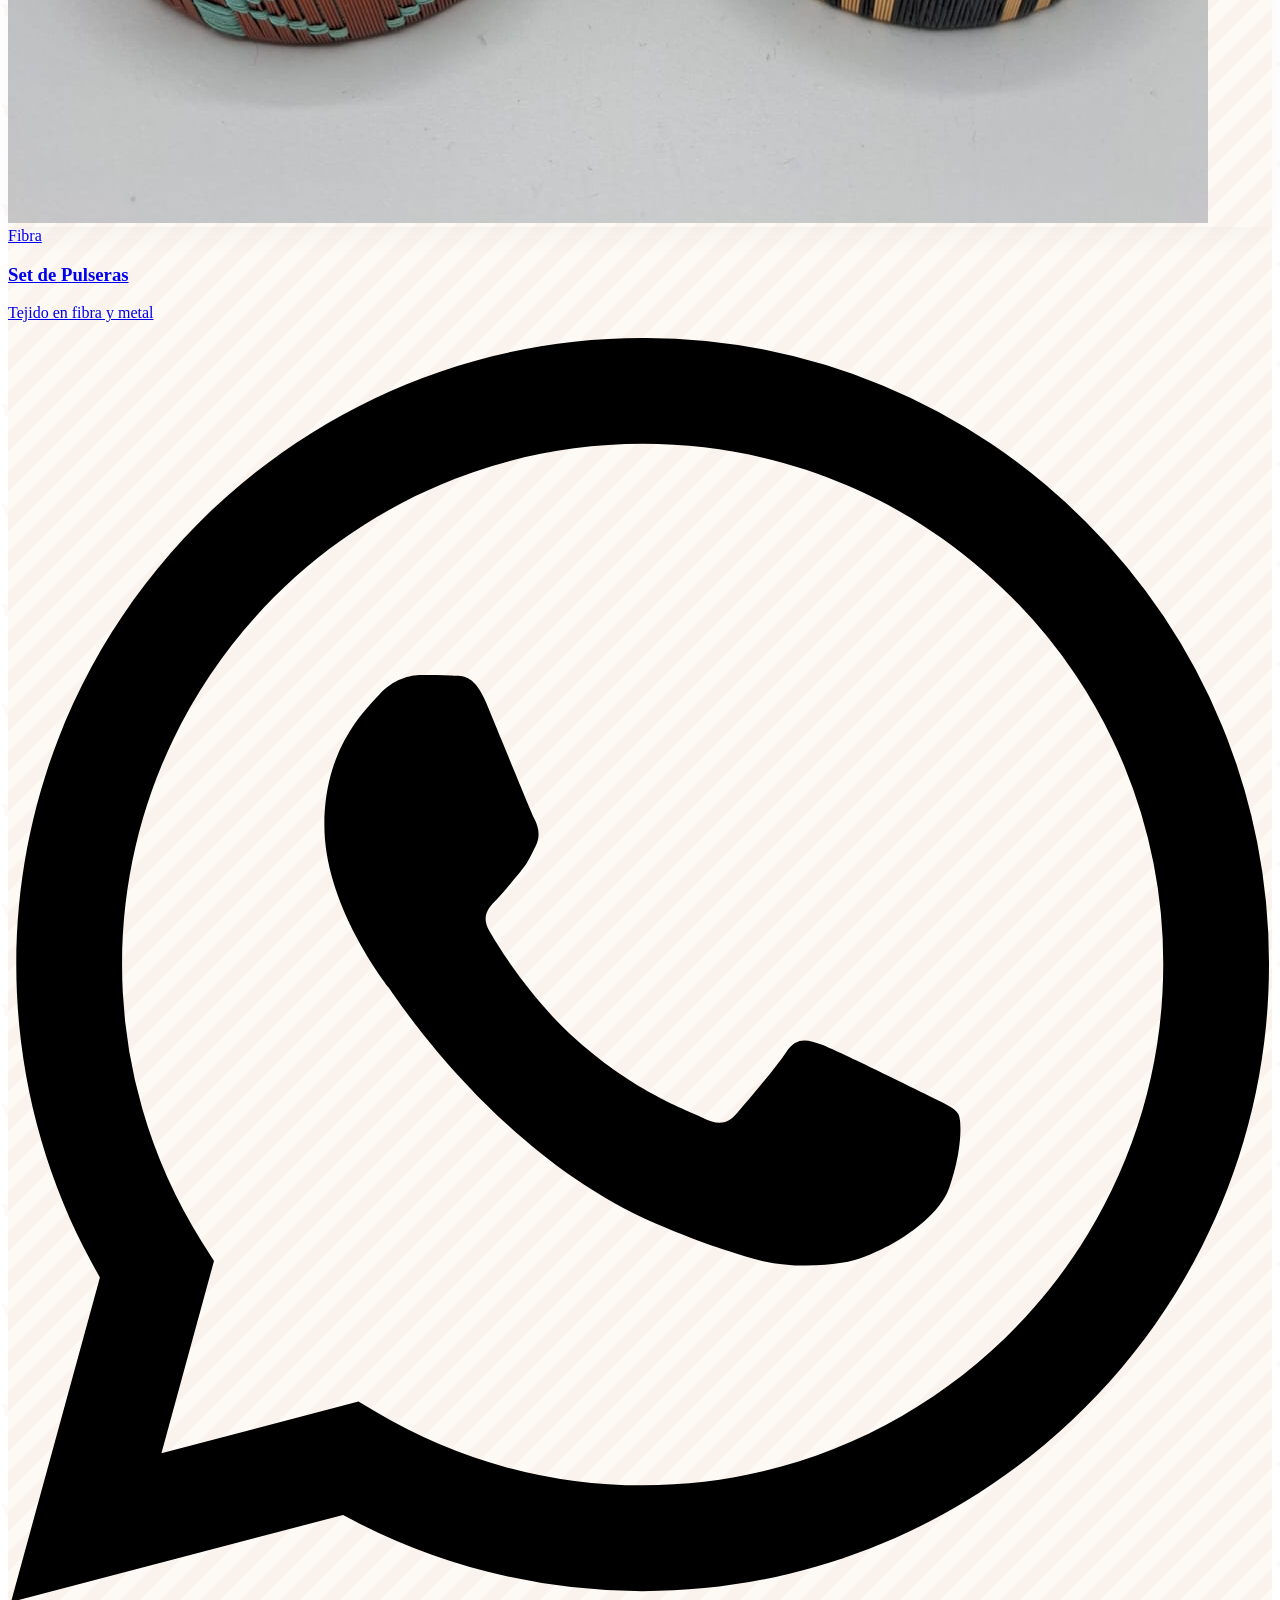
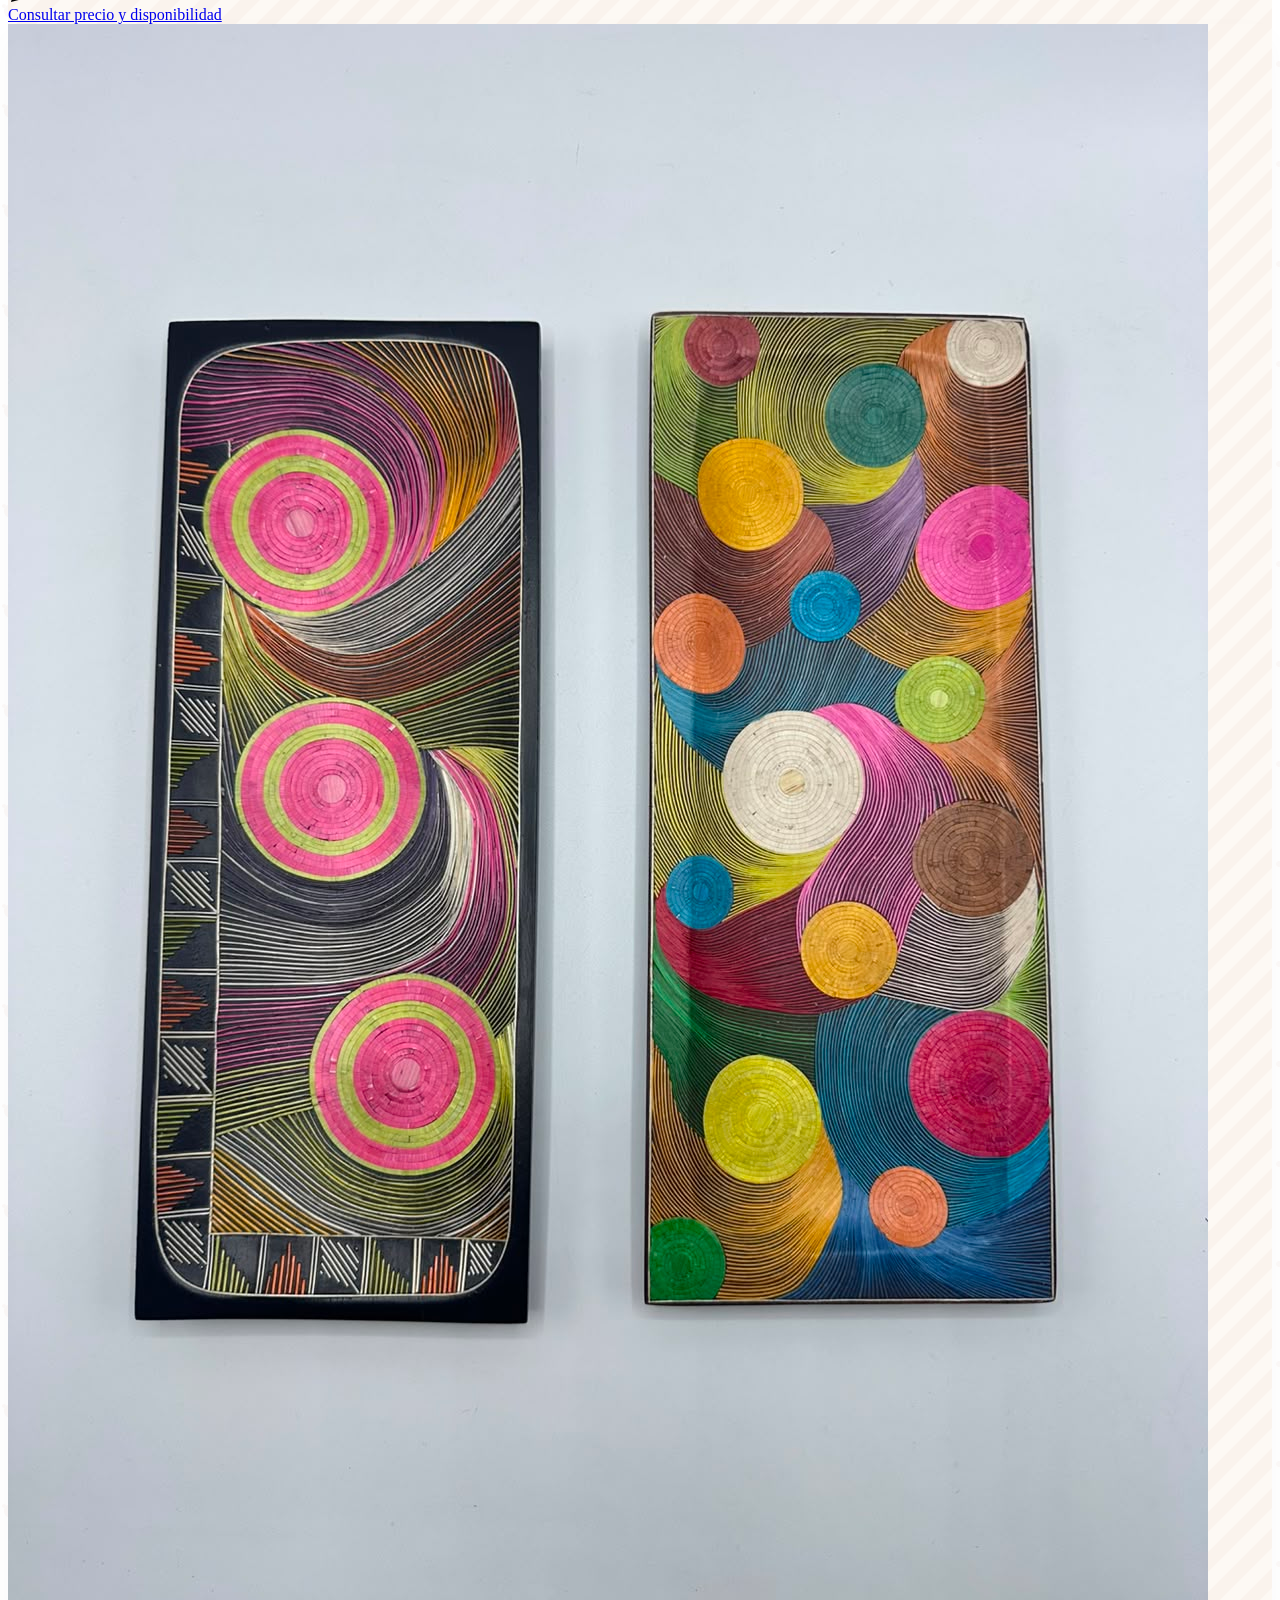
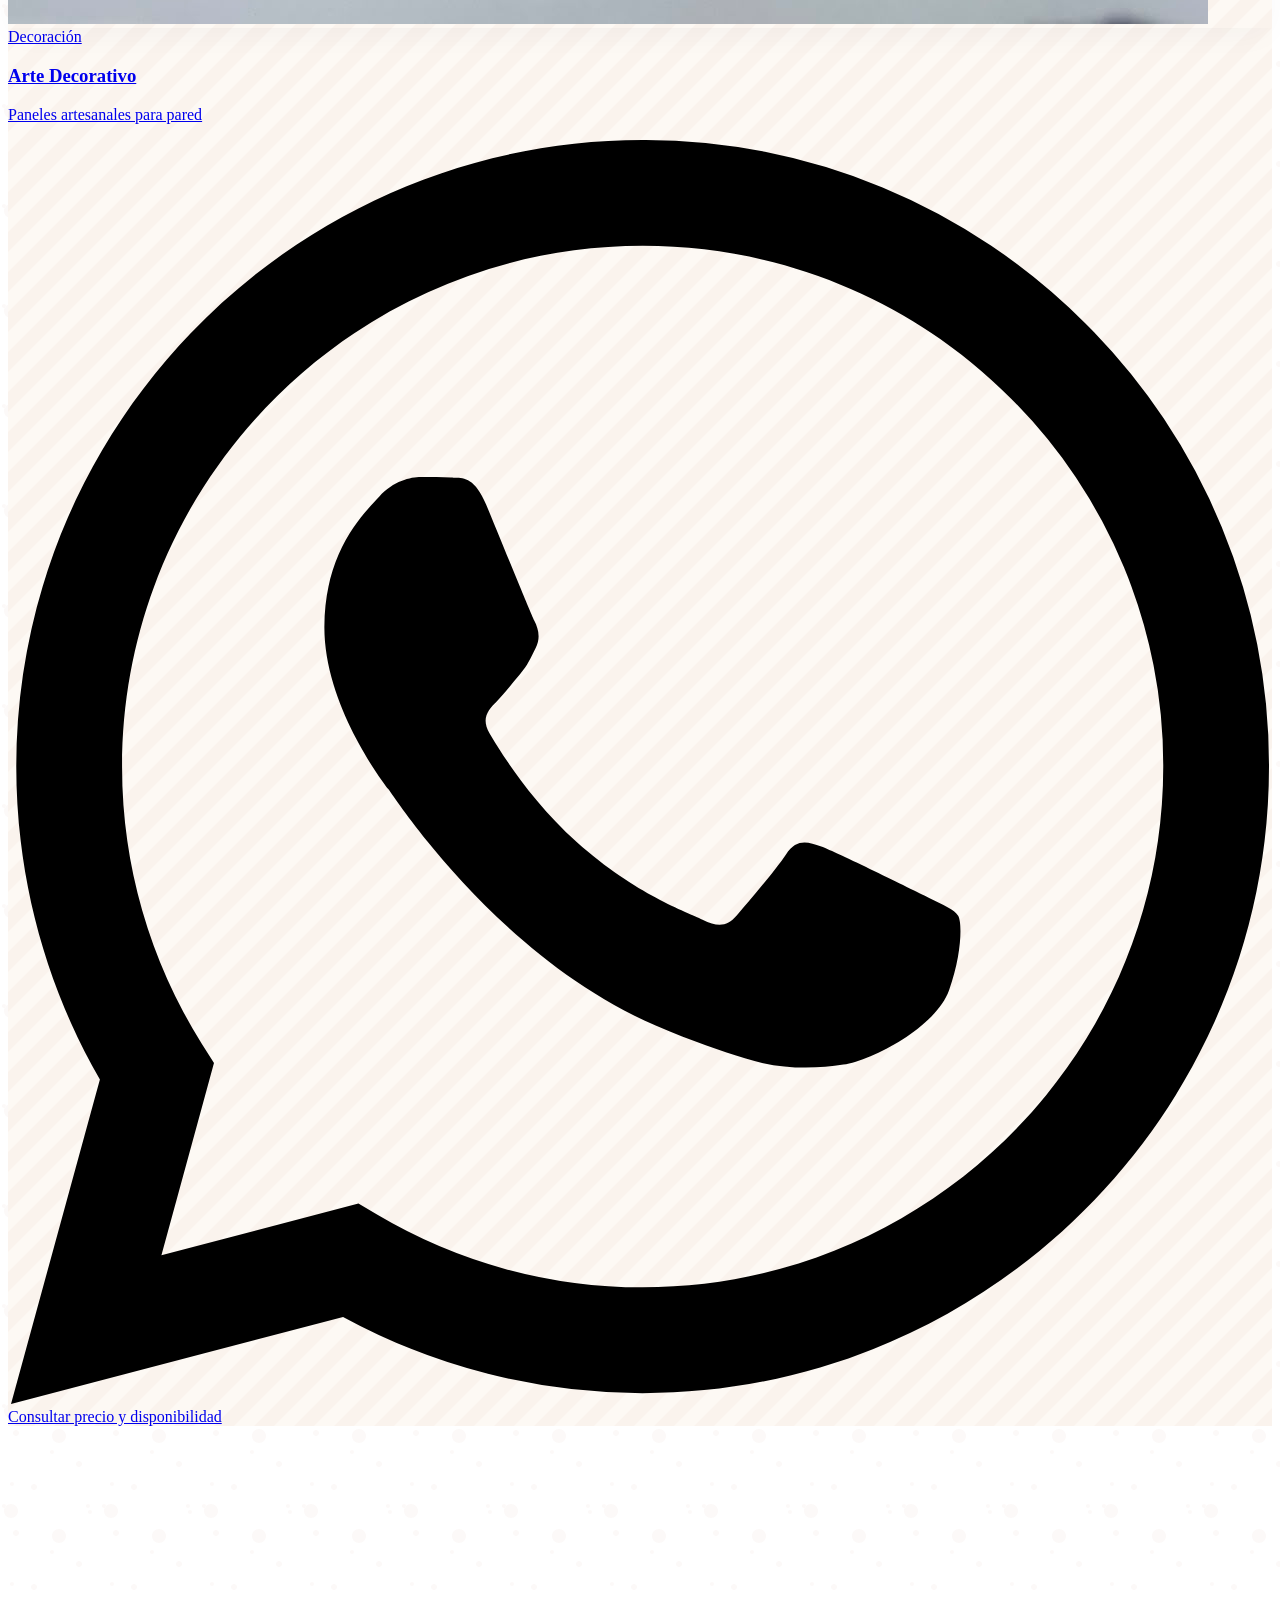
==== commit d5f6cd19: "Número real de WhatsApp, mejores textos y pregunta de envíos (ES y EN) - WhatsApp +57 320 277 6799 e" ====
--- a/Costumbres_Web/index.html
+++ b/Costumbres_Web/index.html
@@ -129,7 +129,7 @@
                 </a>
             </div>
             <div class="grid grid-cols-1 md:grid-cols-12 gap-gutter" data-anim="stagger">
-                <a href="https://wa.me/573000000000?text=Hola%2C%20Costumbres.%20Quiero%20consultar%20el%20precio%20de%3A%20R%C3%A9plicas%20Precolombinas" target="_blank" rel="noopener"
+                <a href="https://wa.me/573202776799?text=%C2%A1Hola%2C%20Costumbres%21%20Vi%20en%20su%20p%C3%A1gina%20%C2%ABR%C3%A9plicas%20Precolombinas%C2%BB%20y%20quisiera%20saber%20el%20precio%20y%20si%20est%C3%A1%20disponible." target="_blank" rel="noopener"
                     class="md:col-span-8 group block rounded-3xl lift-anim zoom-anim">
                     <div class="relative aspect-[16/9] overflow-hidden rounded-3xl earth-shadow mb-6">
                         <img class="w-full h-full object-cover"
@@ -144,10 +144,10 @@
                         </span>
                         <h3 class="font-headline-md text-headline-md text-on-surface mb-1">Réplicas Precolombinas</h3>
                         <p class="text-on-surface-variant font-body-md">Réplicas en orfebrería, hechas a mano</p>
-                        <span class="mt-3 inline-flex items-center gap-2 font-label-md text-label-md text-on-primary-fixed-variant group-hover:underline underline-offset-4">Consultar precio por WhatsApp</span>
-                    </div>
-                </a>
-                <a href="https://wa.me/573000000000?text=Hola%2C%20Costumbres.%20Quiero%20consultar%20el%20precio%20de%3A%20Joyer%C3%ADa%20con%20Certificado" target="_blank" rel="noopener"
+                        <span class="mt-3 inline-flex items-center gap-2 font-label-md text-label-md text-on-primary-fixed-variant group-hover:underline underline-offset-4"><svg class="w-4 h-4 shrink-0 fill-current" viewBox="0 0 24 24" aria-hidden="true" focusable="false"><path d="M17.472 14.382c-.297-.149-1.758-.867-2.03-.967-.273-.099-.471-.148-.67.15-.197.297-.767.966-.94 1.164-.173.199-.347.223-.644.075-.297-.15-1.255-.463-2.39-1.475-.883-.788-1.48-1.761-1.653-2.059-.173-.297-.018-.458.13-.606.134-.133.298-.347.446-.52.149-.174.198-.298.298-.497.099-.198.05-.371-.025-.52-.075-.149-.669-1.612-.916-2.207-.242-.579-.487-.5-.669-.51-.173-.008-.371-.01-.57-.01-.198 0-.52.074-.792.372-.272.297-1.04 1.016-1.04 2.479 0 1.462 1.065 2.875 1.213 3.074.149.198 2.096 3.2 5.077 4.487.709.306 1.262.489 1.694.625.712.227 1.36.195 1.871.118.571-.085 1.758-.719 2.006-1.413.248-.694.248-1.289.173-1.413-.074-.124-.272-.198-.57-.347m-5.421 7.403h-.004a9.87 9.87 0 01-5.031-1.378l-.361-.214-3.741.982.998-3.648-.235-.374a9.86 9.86 0 01-1.51-5.26c.001-5.45 4.436-9.884 9.888-9.884 2.64 0 5.122 1.03 6.988 2.898a9.825 9.825 0 012.893 6.994c-.003 5.45-4.437 9.884-9.885 9.884m8.413-18.297A11.815 11.815 0 0012.05 0C5.495 0 .16 5.335.157 11.892c0 2.096.547 4.142 1.588 5.945L.057 24l6.305-1.654a11.882 11.882 0 005.683 1.448h.005c6.554 0 11.89-5.335 11.893-11.893a11.821 11.821 0 00-3.48-8.413z"></path></svg>Consultar precio y disponibilidad</span>
+                    </div>
+                </a>
+                <a href="https://wa.me/573202776799?text=%C2%A1Hola%2C%20Costumbres%21%20Vi%20en%20su%20p%C3%A1gina%20%C2%ABJoyer%C3%ADa%20con%20Certificado%C2%BB%20y%20quisiera%20saber%20el%20precio%20y%20si%20est%C3%A1%20disponible." target="_blank" rel="noopener"
                     class="md:col-span-4 flex flex-col group block rounded-3xl lift-anim zoom-anim">
                     <div class="relative flex-grow aspect-[4/5] overflow-hidden rounded-3xl earth-shadow mb-6">
                         <img class="w-full h-full object-cover"
@@ -159,10 +159,10 @@
                         </span>
                         <h3 class="font-headline-md text-headline-md text-on-surface mb-1">Joyería con Certificado</h3>
                         <p class="text-on-surface-variant font-body-md">Aretes en plata con esmeralda</p>
-                        <span class="mt-3 inline-flex items-center gap-2 font-label-md text-label-md text-on-primary-fixed-variant group-hover:underline underline-offset-4">Consultar precio por WhatsApp</span>
-                    </div>
-                </a>
-                <a href="https://wa.me/573000000000?text=Hola%2C%20Costumbres.%20Quiero%20consultar%20el%20precio%20de%3A%20Individuales%20Tejidos" target="_blank" rel="noopener"
+                        <span class="mt-3 inline-flex items-center gap-2 font-label-md text-label-md text-on-primary-fixed-variant group-hover:underline underline-offset-4"><svg class="w-4 h-4 shrink-0 fill-current" viewBox="0 0 24 24" aria-hidden="true" focusable="false"><path d="M17.472 14.382c-.297-.149-1.758-.867-2.03-.967-.273-.099-.471-.148-.67.15-.197.297-.767.966-.94 1.164-.173.199-.347.223-.644.075-.297-.15-1.255-.463-2.39-1.475-.883-.788-1.48-1.761-1.653-2.059-.173-.297-.018-.458.13-.606.134-.133.298-.347.446-.52.149-.174.198-.298.298-.497.099-.198.05-.371-.025-.52-.075-.149-.669-1.612-.916-2.207-.242-.579-.487-.5-.669-.51-.173-.008-.371-.01-.57-.01-.198 0-.52.074-.792.372-.272.297-1.04 1.016-1.04 2.479 0 1.462 1.065 2.875 1.213 3.074.149.198 2.096 3.2 5.077 4.487.709.306 1.262.489 1.694.625.712.227 1.36.195 1.871.118.571-.085 1.758-.719 2.006-1.413.248-.694.248-1.289.173-1.413-.074-.124-.272-.198-.57-.347m-5.421 7.403h-.004a9.87 9.87 0 01-5.031-1.378l-.361-.214-3.741.982.998-3.648-.235-.374a9.86 9.86 0 01-1.51-5.26c.001-5.45 4.436-9.884 9.888-9.884 2.64 0 5.122 1.03 6.988 2.898a9.825 9.825 0 012.893 6.994c-.003 5.45-4.437 9.884-9.885 9.884m8.413-18.297A11.815 11.815 0 0012.05 0C5.495 0 .16 5.335.157 11.892c0 2.096.547 4.142 1.588 5.945L.057 24l6.305-1.654a11.882 11.882 0 005.683 1.448h.005c6.554 0 11.89-5.335 11.893-11.893a11.821 11.821 0 00-3.48-8.413z"></path></svg>Consultar precio y disponibilidad</span>
+                    </div>
+                </a>
+                <a href="https://wa.me/573202776799?text=%C2%A1Hola%2C%20Costumbres%21%20Vi%20en%20su%20p%C3%A1gina%20%C2%ABIndividuales%20Tejidos%C2%BB%20y%20quisiera%20saber%20el%20precio%20y%20si%20est%C3%A1%20disponible." target="_blank" rel="noopener"
                     class="md:col-span-4 group block rounded-3xl lift-anim zoom-anim">
                     <div class="relative aspect-square overflow-hidden rounded-3xl earth-shadow mb-6">
                         <img class="w-full h-full object-cover"
@@ -174,10 +174,10 @@
                         </span>
                         <h3 class="font-headline-md text-headline-md text-on-surface mb-1">Individuales Tejidos</h3>
                         <p class="text-on-surface-variant font-body-md">Tejido en fibra natural</p>
-                        <span class="mt-3 inline-flex items-center gap-2 font-label-md text-label-md text-on-primary-fixed-variant group-hover:underline underline-offset-4">Consultar precio por WhatsApp</span>
-                    </div>
-                </a>
-                <a href="https://wa.me/573000000000?text=Hola%2C%20Costumbres.%20Quiero%20consultar%20el%20precio%20de%3A%20Set%20de%20Pulseras" target="_blank" rel="noopener"
+                        <span class="mt-3 inline-flex items-center gap-2 font-label-md text-label-md text-on-primary-fixed-variant group-hover:underline underline-offset-4"><svg class="w-4 h-4 shrink-0 fill-current" viewBox="0 0 24 24" aria-hidden="true" focusable="false"><path d="M17.472 14.382c-.297-.149-1.758-.867-2.03-.967-.273-.099-.471-.148-.67.15-.197.297-.767.966-.94 1.164-.173.199-.347.223-.644.075-.297-.15-1.255-.463-2.39-1.475-.883-.788-1.48-1.761-1.653-2.059-.173-.297-.018-.458.13-.606.134-.133.298-.347.446-.52.149-.174.198-.298.298-.497.099-.198.05-.371-.025-.52-.075-.149-.669-1.612-.916-2.207-.242-.579-.487-.5-.669-.51-.173-.008-.371-.01-.57-.01-.198 0-.52.074-.792.372-.272.297-1.04 1.016-1.04 2.479 0 1.462 1.065 2.875 1.213 3.074.149.198 2.096 3.2 5.077 4.487.709.306 1.262.489 1.694.625.712.227 1.36.195 1.871.118.571-.085 1.758-.719 2.006-1.413.248-.694.248-1.289.173-1.413-.074-.124-.272-.198-.57-.347m-5.421 7.403h-.004a9.87 9.87 0 01-5.031-1.378l-.361-.214-3.741.982.998-3.648-.235-.374a9.86 9.86 0 01-1.51-5.26c.001-5.45 4.436-9.884 9.888-9.884 2.64 0 5.122 1.03 6.988 2.898a9.825 9.825 0 012.893 6.994c-.003 5.45-4.437 9.884-9.885 9.884m8.413-18.297A11.815 11.815 0 0012.05 0C5.495 0 .16 5.335.157 11.892c0 2.096.547 4.142 1.588 5.945L.057 24l6.305-1.654a11.882 11.882 0 005.683 1.448h.005c6.554 0 11.89-5.335 11.893-11.893a11.821 11.821 0 00-3.48-8.413z"></path></svg>Consultar precio y disponibilidad</span>
+                    </div>
+                </a>
+                <a href="https://wa.me/573202776799?text=%C2%A1Hola%2C%20Costumbres%21%20Vi%20en%20su%20p%C3%A1gina%20%C2%ABSet%20de%20Pulseras%C2%BB%20y%20quisiera%20saber%20el%20precio%20y%20si%20est%C3%A1%20disponible." target="_blank" rel="noopener"
                     class="md:col-span-4 group block rounded-3xl lift-anim zoom-anim">
                     <div class="relative aspect-square overflow-hidden rounded-3xl earth-shadow mb-6">
                         <img class="w-full h-full object-cover"
@@ -189,10 +189,10 @@
                         </span>
                         <h3 class="font-headline-md text-headline-md text-on-surface mb-1">Set de Pulseras</h3>
                         <p class="text-on-surface-variant font-body-md">Tejido en fibra y metal</p>
-                        <span class="mt-3 inline-flex items-center gap-2 font-label-md text-label-md text-on-primary-fixed-variant group-hover:underline underline-offset-4">Consultar precio por WhatsApp</span>
-                    </div>
-                </a>
-                <a href="https://wa.me/573000000000?text=Hola%2C%20Costumbres.%20Quiero%20consultar%20el%20precio%20de%3A%20Arte%20Decorativo" target="_blank" rel="noopener"
+                        <span class="mt-3 inline-flex items-center gap-2 font-label-md text-label-md text-on-primary-fixed-variant group-hover:underline underline-offset-4"><svg class="w-4 h-4 shrink-0 fill-current" viewBox="0 0 24 24" aria-hidden="true" focusable="false"><path d="M17.472 14.382c-.297-.149-1.758-.867-2.03-.967-.273-.099-.471-.148-.67.15-.197.297-.767.966-.94 1.164-.173.199-.347.223-.644.075-.297-.15-1.255-.463-2.39-1.475-.883-.788-1.48-1.761-1.653-2.059-.173-.297-.018-.458.13-.606.134-.133.298-.347.446-.52.149-.174.198-.298.298-.497.099-.198.05-.371-.025-.52-.075-.149-.669-1.612-.916-2.207-.242-.579-.487-.5-.669-.51-.173-.008-.371-.01-.57-.01-.198 0-.52.074-.792.372-.272.297-1.04 1.016-1.04 2.479 0 1.462 1.065 2.875 1.213 3.074.149.198 2.096 3.2 5.077 4.487.709.306 1.262.489 1.694.625.712.227 1.36.195 1.871.118.571-.085 1.758-.719 2.006-1.413.248-.694.248-1.289.173-1.413-.074-.124-.272-.198-.57-.347m-5.421 7.403h-.004a9.87 9.87 0 01-5.031-1.378l-.361-.214-3.741.982.998-3.648-.235-.374a9.86 9.86 0 01-1.51-5.26c.001-5.45 4.436-9.884 9.888-9.884 2.64 0 5.122 1.03 6.988 2.898a9.825 9.825 0 012.893 6.994c-.003 5.45-4.437 9.884-9.885 9.884m8.413-18.297A11.815 11.815 0 0012.05 0C5.495 0 .16 5.335.157 11.892c0 2.096.547 4.142 1.588 5.945L.057 24l6.305-1.654a11.882 11.882 0 005.683 1.448h.005c6.554 0 11.89-5.335 11.893-11.893a11.821 11.821 0 00-3.48-8.413z"></path></svg>Consultar precio y disponibilidad</span>
+                    </div>
+                </a>
+                <a href="https://wa.me/573202776799?text=%C2%A1Hola%2C%20Costumbres%21%20Vi%20en%20su%20p%C3%A1gina%20%C2%ABArte%20Decorativo%C2%BB%20y%20quisiera%20saber%20el%20precio%20y%20si%20est%C3%A1%20disponible." target="_blank" rel="noopener"
                     class="md:col-span-4 group block rounded-3xl lift-anim zoom-anim">
                     <div class="relative aspect-square overflow-hidden rounded-3xl earth-shadow mb-6">
                         <img class="w-full h-full object-cover"
@@ -204,7 +204,7 @@
                         </span>
                         <h3 class="font-headline-md text-headline-md text-on-surface mb-1">Arte Decorativo</h3>
                         <p class="text-on-surface-variant font-body-md">Paneles artesanales para pared</p>
-                        <span class="mt-3 inline-flex items-center gap-2 font-label-md text-label-md text-on-primary-fixed-variant group-hover:underline underline-offset-4">Consultar precio por WhatsApp</span>
+                        <span class="mt-3 inline-flex items-center gap-2 font-label-md text-label-md text-on-primary-fixed-variant group-hover:underline underline-offset-4"><svg class="w-4 h-4 shrink-0 fill-current" viewBox="0 0 24 24" aria-hidden="true" focusable="false"><path d="M17.472 14.382c-.297-.149-1.758-.867-2.03-.967-.273-.099-.471-.148-.67.15-.197.297-.767.966-.94 1.164-.173.199-.347.223-.644.075-.297-.15-1.255-.463-2.39-1.475-.883-.788-1.48-1.761-1.653-2.059-.173-.297-.018-.458.13-.606.134-.133.298-.347.446-.52.149-.174.198-.298.298-.497.099-.198.05-.371-.025-.52-.075-.149-.669-1.612-.916-2.207-.242-.579-.487-.5-.669-.51-.173-.008-.371-.01-.57-.01-.198 0-.52.074-.792.372-.272.297-1.04 1.016-1.04 2.479 0 1.462 1.065 2.875 1.213 3.074.149.198 2.096 3.2 5.077 4.487.709.306 1.262.489 1.694.625.712.227 1.36.195 1.871.118.571-.085 1.758-.719 2.006-1.413.248-.694.248-1.289.173-1.413-.074-.124-.272-.198-.57-.347m-5.421 7.403h-.004a9.87 9.87 0 01-5.031-1.378l-.361-.214-3.741.982.998-3.648-.235-.374a9.86 9.86 0 01-1.51-5.26c.001-5.45 4.436-9.884 9.888-9.884 2.64 0 5.122 1.03 6.988 2.898a9.825 9.825 0 012.893 6.994c-.003 5.45-4.437 9.884-9.885 9.884m8.413-18.297A11.815 11.815 0 0012.05 0C5.495 0 .16 5.335.157 11.892c0 2.096.547 4.142 1.588 5.945L.057 24l6.305-1.654a11.882 11.882 0 005.683 1.448h.005c6.554 0 11.89-5.335 11.893-11.893a11.821 11.821 0 00-3.48-8.413z"></path></svg>Consultar precio y disponibilidad</span>
                     </div>
                 </a>
             </div>
@@ -235,9 +235,9 @@
                         </div>
                     </div>
                     <div class="pt-6 space-y-4">
-                        <a class="inline-flex items-center gap-3 bg-whatsapp text-on-surface px-8 py-4 rounded-full font-label-md text-label-md shadow-lg shadow-whatsapp/20 press-anim overlay-anim overlay-anim--claro" href="https://wa.me/573000000000?text=Hola%2C%20Costumbres.%20Quiero%20m%C3%A1s%20informaci%C3%B3n%20sobre%20sus%20piezas." target="_blank" rel="noopener">
+                        <a class="inline-flex items-center gap-3 bg-whatsapp text-on-surface px-8 py-4 rounded-full font-label-md text-label-md shadow-lg shadow-whatsapp/20 press-anim overlay-anim overlay-anim--claro" href="https://wa.me/573202776799?text=%C2%A1Hola%2C%20Costumbres%21%20Quisiera%20m%C3%A1s%20informaci%C3%B3n%20sobre%20sus%20piezas%20y%20la%20tienda." target="_blank" rel="noopener">
                             <svg class="w-6 h-6 fill-current" viewBox="0 0 24 24" aria-hidden="true" focusable="false"><path d="M17.472 14.382c-.297-.149-1.758-.867-2.03-.967-.273-.099-.471-.148-.67.15-.197.297-.767.966-.94 1.164-.173.199-.347.223-.644.075-.297-.15-1.255-.463-2.39-1.475-.883-.788-1.48-1.761-1.653-2.059-.173-.297-.018-.458.13-.606.134-.133.298-.347.446-.52.149-.174.198-.298.298-.497.099-.198.05-.371-.025-.52-.075-.149-.669-1.612-.916-2.207-.242-.579-.487-.5-.669-.51-.173-.008-.371-.01-.57-.01-.198 0-.52.074-.792.372-.272.297-1.04 1.016-1.04 2.479 0 1.462 1.065 2.875 1.213 3.074.149.198 2.096 3.2 5.077 4.487.709.306 1.262.489 1.694.625.712.227 1.36.195 1.871.118.571-.085 1.758-.719 2.006-1.413.248-.694.248-1.289.173-1.413-.074-.124-.272-.198-.57-.347m-5.421 7.403h-.004a9.87 9.87 0 01-5.031-1.378l-.361-.214-3.741.982.998-3.648-.235-.374a9.86 9.86 0 01-1.51-5.26c.001-5.45 4.436-9.884 9.888-9.884 2.64 0 5.122 1.03 6.988 2.898a9.825 9.825 0 012.893 6.994c-.003 5.45-4.437 9.884-9.885 9.884m8.413-18.297A11.815 11.815 0 0012.05 0C5.495 0 .16 5.335.157 11.892c0 2.096.547 4.142 1.588 5.945L.057 24l6.305-1.654a11.882 11.882 0 005.683 1.448h.005c6.554 0 11.89-5.335 11.893-11.893a11.821 11.821 0 00-3.48-8.413z"></path></svg>
-                            Chatea con nosotros
+                            Escríbenos por WhatsApp
                         </a>
                         <p class="font-body-md text-label-md text-on-surface-variant max-w-md">Al escribirnos por WhatsApp o correo aceptas el tratamiento de tus datos según nuestra <a class="underline underline-offset-4 hover:text-on-primary-fixed-variant" href="privacidad.html">política de privacidad</a>.</p>
                     </div>
@@ -304,7 +304,7 @@
             <p class="font-label-md text-label-md text-on-secondary-container italic">© 2026 Costumbres Joyería y Artesanía.</p>
         </div>
         <!-- Botón flotante de WhatsApp (dentro del footer para quedar en una región; es fixed) -->
-    <a href="https://wa.me/573000000000?text=Hola%2C%20Costumbres.%20Vengo%20desde%20su%20p%C3%A1gina%20web%20y%20tengo%20una%20consulta." target="_blank" rel="noopener" aria-label="Escríbenos por WhatsApp" title="Escríbenos por WhatsApp"
+    <a href="https://wa.me/573202776799?text=%C2%A1Hola%2C%20Costumbres%21%20Estoy%20viendo%20su%20p%C3%A1gina%20web%20y%20quisiera%20hacerles%20una%20consulta." target="_blank" rel="noopener" aria-label="Escríbenos por WhatsApp" title="Escríbenos por WhatsApp"
         class="wa-fab fixed z-40 w-14 h-14 rounded-full bg-whatsapp text-on-surface shadow-lg shadow-whatsapp/30 flex items-center justify-center lift-anim overlay-anim overlay-anim--claro">
         <svg class="w-7 h-7 fill-current" viewBox="0 0 24 24" aria-hidden="true" focusable="false"><path d="M17.472 14.382c-.297-.149-1.758-.867-2.03-.967-.273-.099-.471-.148-.67.15-.197.297-.767.966-.94 1.164-.173.199-.347.223-.644.075-.297-.15-1.255-.463-2.39-1.475-.883-.788-1.48-1.761-1.653-2.059-.173-.297-.018-.458.13-.606.134-.133.298-.347.446-.52.149-.174.198-.298.298-.497.099-.198.05-.371-.025-.52-.075-.149-.669-1.612-.916-2.207-.242-.579-.487-.5-.669-.51-.173-.008-.371-.01-.57-.01-.198 0-.52.074-.792.372-.272.297-1.04 1.016-1.04 2.479 0 1.462 1.065 2.875 1.213 3.074.149.198 2.096 3.2 5.077 4.487.709.306 1.262.489 1.694.625.712.227 1.36.195 1.871.118.571-.085 1.758-.719 2.006-1.413.248-.694.248-1.289.173-1.413-.074-.124-.272-.198-.57-.347m-5.421 7.403h-.004a9.87 9.87 0 01-5.031-1.378l-.361-.214-3.741.982.998-3.648-.235-.374a9.86 9.86 0 01-1.51-5.26c.001-5.45 4.436-9.884 9.888-9.884 2.64 0 5.122 1.03 6.988 2.898a9.825 9.825 0 012.893 6.994c-.003 5.45-4.437 9.884-9.885 9.884m8.413-18.297A11.815 11.815 0 0012.05 0C5.495 0 .16 5.335.157 11.892c0 2.096.547 4.142 1.588 5.945L.057 24l6.305-1.654a11.882 11.882 0 005.683 1.448h.005c6.554 0 11.89-5.335 11.893-11.893a11.821 11.821 0 00-3.48-8.413z"></path></svg>
     </a>
